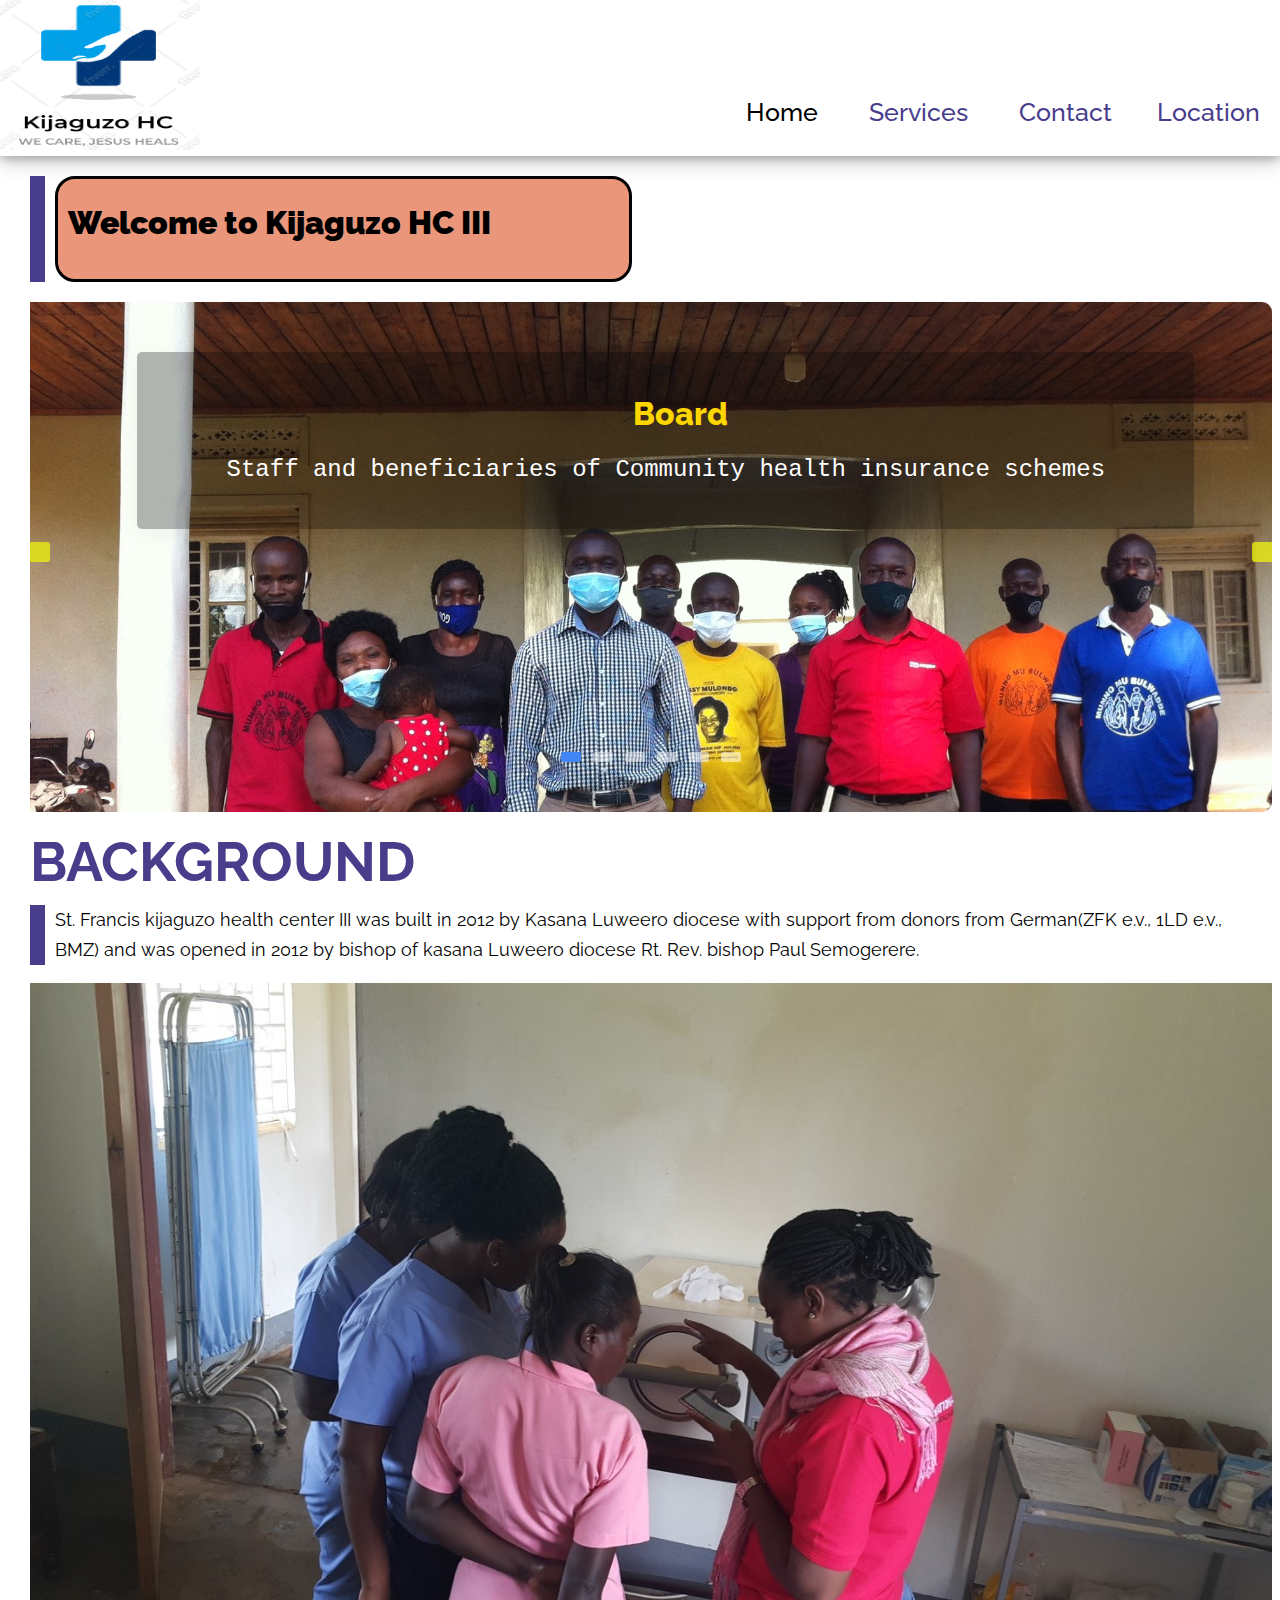
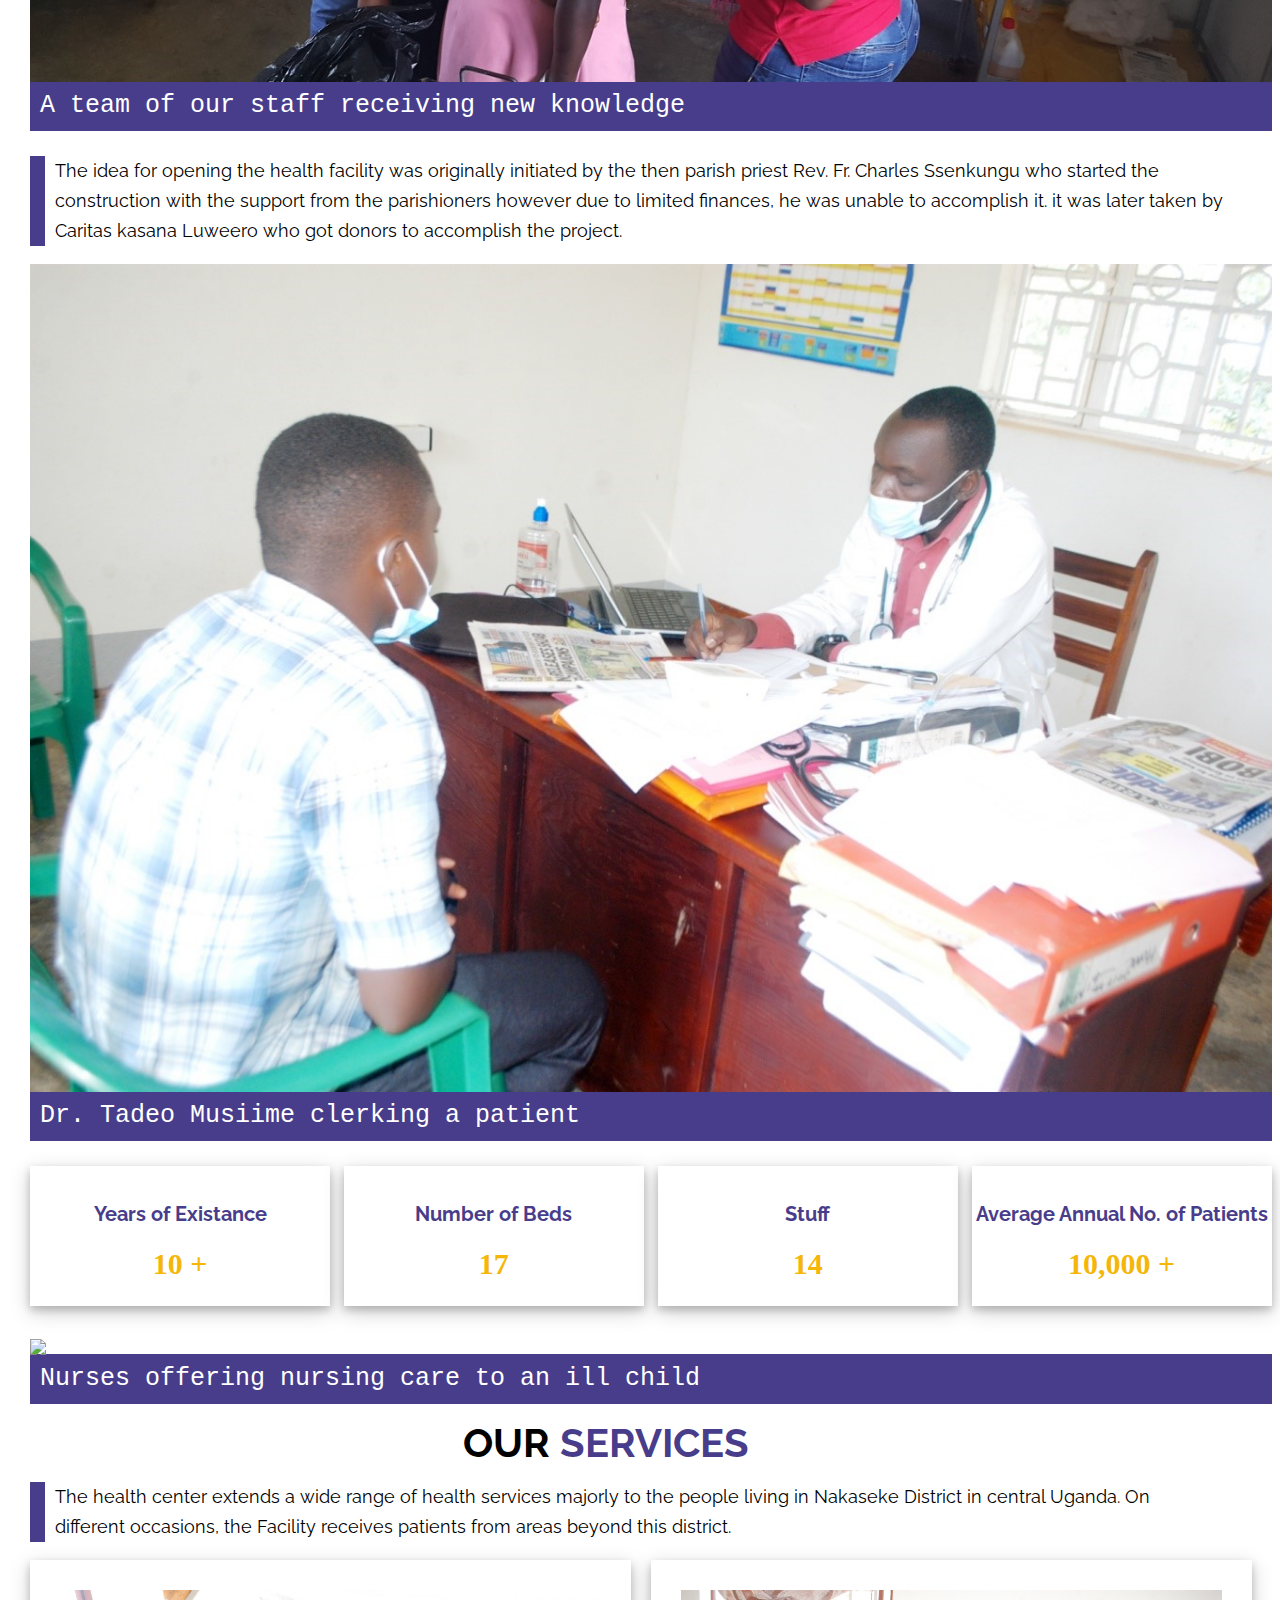
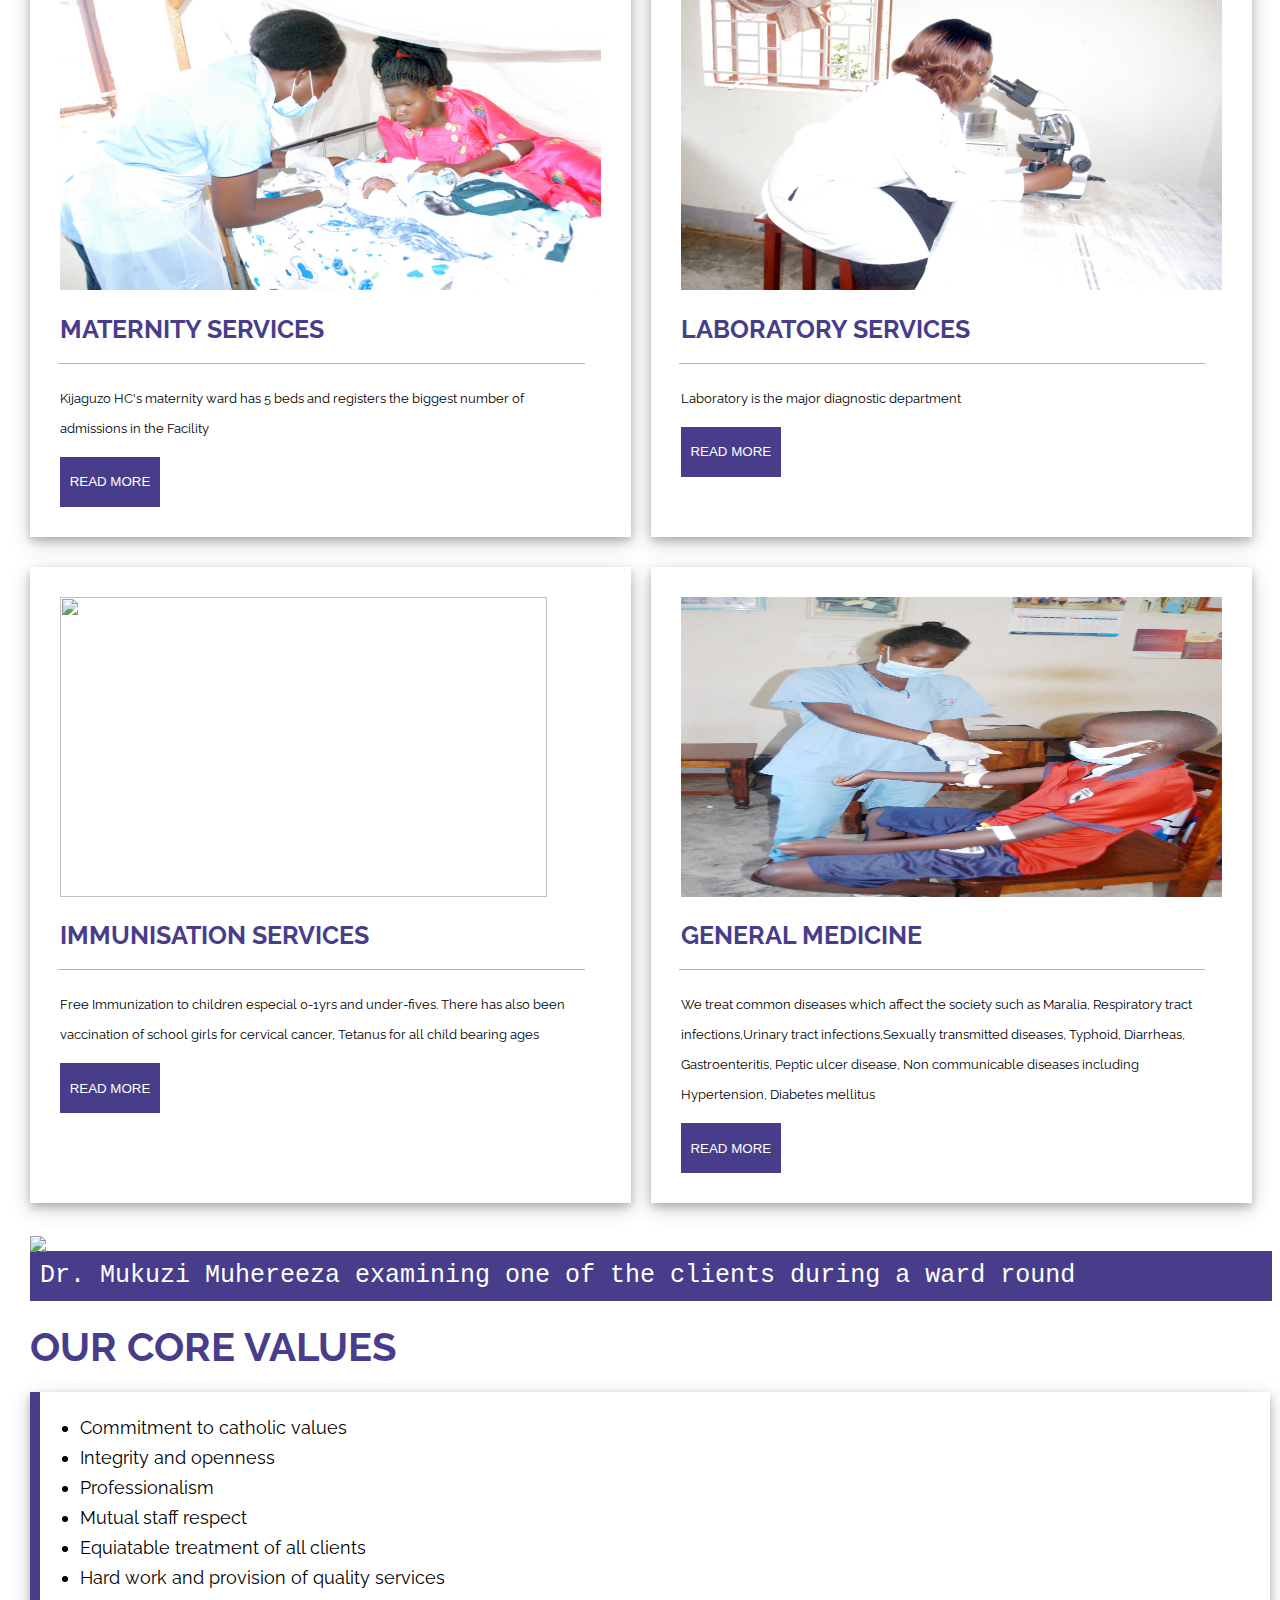
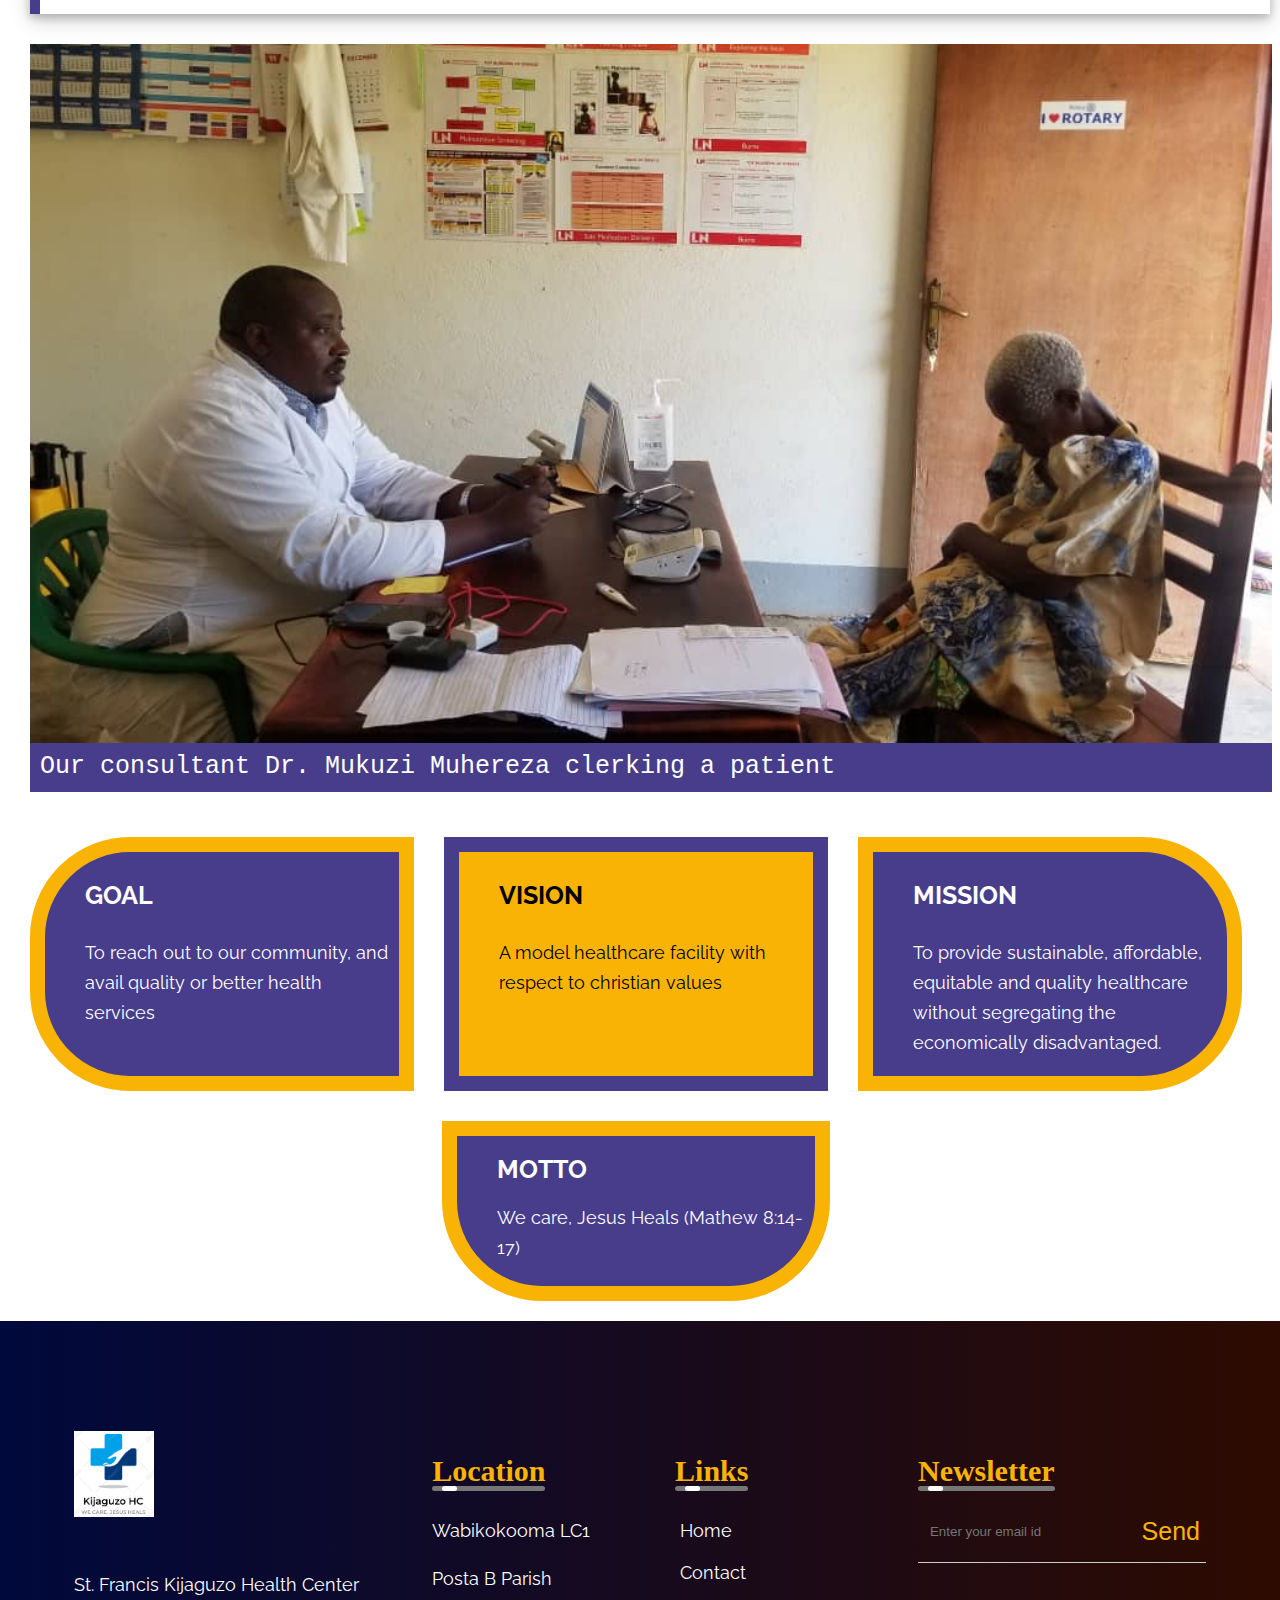
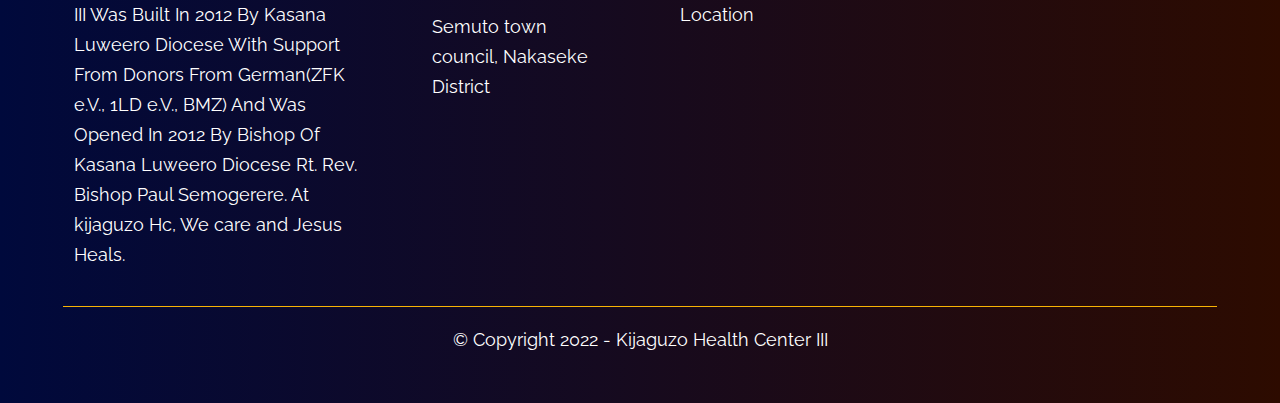
==== index.html @ aa249362 "Add files via upload" ====
<!DOCTYPE html>
<html lang="en-us">

<head>
    <meta charset="UTF-8">
    <meta http-equiv="X-UA-Compatible" content="IE=edge">
    <meta name="viewport" content="width=device-width, initial-scale=1.0">
    <title>Kijjaguzo HC III</title>
    <link rel="preconnect" href="https://fonts.googleapis.com">
<link rel="preconnect" href="https://fonts.gstatic.com" crossorigin>
<link href="https://fonts.googleapis.com/css2?family=Raleway:wght@300&display=swap" rel="stylesheet">
    <link rel="stylesheet" href="style.css">
    <link rel="stylesheet" href="css/all.css">
</head>
<body>
    <header>
        <nav>
            <input type="checkbox" id="check">
            <label for="check">
                <i class="fas fa-bars" id="btn"></i>
                <i class="fas fa-times" id="cancel"></i>
            </label>
            <div class="ki"><img src="logo 5.png"></div>
            <ul>
                <li><a class="active" href="index.html">Home</a></li>
                <li><a href="#"><button id="but">Services</button><i class="fa-sharp fa-solid fa-caret-down"></i></a>
                    <ul id="list">
                        <li>General medicine</li>
                        <li>Outpatient</li>
                        <li>Inpatient</li>
                        <li>Antenatal</li>
                        <li>Maternity services</li>
                        <li>Natural family planning</li>
                        <li>HIV testing and counselling</li>
                        <li>Community counselling</li>
                        <li>Laboratory services</li>
                        <li>Immunization</li>
                        <li>Community Health Insurance</li>
                        <li>Community outreaches</li>
                        <li>Ultrasound</li>
                        <li>Minor surgical procedures</li>
                        <li>Referrals</li>
                    </ul>
                </li>
                <li><a href="contact.html">Contact</a></li>
                <li><a href="location.html">Location</a></li>
            </ul>
        </nav>
    </header>
    <div class="sec1">
        <div class="welc">
            <h1><b>Welcome to Kijaguzo HC III</b></h1>
        </div>
    </div>
    <div class="slider">
        <div class="slide active">
          <img src="abakozi.JPG" alt="">
          <div class="info">
            <h2>Board</h2>
            <p>Staff and beneficiaries of Community health insurance schemes</p>
          </div>
        </div>
        <div class="slide">
          <img src="consulting.jpg" alt="">
          <div class="info">
            <h2>Consultation</h2>
            <p>This picture shows a nurse recording a patient's information</p>
          </div>
        </div>
        <div class="slide">
          <img src="ambulance.JPG" alt="">
          <div class="info">
            <h2>Ambulance</h2>
            <p>We have access to the Ambulance in case of emergency referals</p>
          </div>
        </div>
        <div class="slide">
          <img src="frontview.JPG" alt="">
          <div class="info">
            <h2>The Facility</h2>
            <p>This picture shows the Front view of Kijjaguzo HC</p>
          </div>
        </div>
        <div class="slide">
          <img src="endview.JPG" alt="">
          <div class="info">
            <h2>End View</h2>
            <p>This picture shows the end elevation of the Facility</p>
          </div>
        </div>
        <div class="slide">
            <img src="IMG_5471.JPG" alt="">
            <div class="info">
              <h2>Medical Team</h2>
              <p>This picture shows some of our medical Team</p>
            </div>
          </div>
        <div class="navigation">
          <i class="fas fa-chevron-left prev-btn"></i>
          <i class="fas fa-chevron-right next-btn"></i>
        </div>
        <div class="navigation-visibility">
          <div class="slide-icon active"></div>
          <div class="slide-icon"></div>
          <div class="slide-icon"></div>
          <div class="slide-icon"></div>
          <div class="slide-icon"></div>
          <div class="slide-icon"></div>
        </div>
      </div>
    
        <div class="bak"><h1>BACKGROUND</h1></div>

        <div class="sec2">
        <p>St. Francis kijaguzo health center III was built in 2012 by Kasana Luweero diocese with support from donors
            from German(ZFK e.v., 1LD e.v., BMZ) and was opened in 2012 by bishop of kasana Luweero diocese Rt. Rev.
            bishop Paul Semogerere.</p>
        </div>
        <div class="stuff"><img src="stuff.html.jpg"></div>
        <div class="stufftxt"><p>A team of our staff receiving new knowledge</p></div>
        <div class="sec2">
        <p>The idea for opening the health facility was originally initiated by the then parish priest Rev. Fr. Charles
            Ssenkungu who started the construction with the support from the parishioners however due to limited
            finances, he was unable to accomplish it. it was later taken by Caritas kasana Luweero who got donors to
            accomplish the project.</p>
        </div>

    <div class="med"><img src="General%20medicine.jpg"></div>
    <div class="medtxt"><p>Dr. Tadeo Musiime clerking a patient</p></div>
    <div class="about">
        <div class="yr"> <span>Years of Existance</span><br> 10 +</div>
        <div class="bed"><span>Number of Beds</span><br> 17</div>
        <div class="stuf"><span>Stuff</span><br> 14</div>
        <div class="patie"><span>Average Annual No. of Patients</span><br> 10,000 +</div>

    </div>
    <div class="nurse"><img src="nurse.jpeg"></div>
    <div class="nursetxt"><p>Nurses offering nursing care to an ill child</p></div>

    <!-- <div class="tit"><h2>The following are our common illnesses treated</h2></div>
    <div class="sec3">
    <div class="col1">
            <li><span>1</span> Malaria</li>
            <li><span>2</span><button id="but2">Acute respiratory infection <i class="fas fa-caret-down"></i></button> 
                <ul id="list2">
                    <li>Pneumonia</li>
                    <li>Cough and cold</li>
                    <li>Mild Corona 19 disease</li>
                </ul>
            </li>
            <li><span>3</span><button id="but3">Gastrointestinal infection <i class="fas fa-caret-down"></i></button> 
                <ul id="list3">
                    <li>Diarrhea and vomiting</li>
                    <li>Dysentery </li>
                    <li>Intestinal worms</li>
                </ul>
            </li>
        
            <li><span>4</span>Typhoid</li>
            <li><span>5</span>Skin infection</li>
            <li><span>6</span>Eye diseases</li>
    </div>
    <div class="col2">
            <li><span>7</span>Trauma</li>
            <li><span>8</span>Anemia (mild)</li>
            <li><span>9</span><button id="but4">Non communicable diseases <i class="fas fa-caret-down"></i></button>
                <ul id="list4">
                    <li>Hypertension</li>
                    <li>Diabetes Mellitus </li>
                </ul>
            </li>
            <li><span>10</span>Mild Complications of pregnancy</li>
            <li><span>11</span>Sexual transmitted infections</li>
            <li><span>12</span>Urinary tract infection.</li>
            
    </div>
    </div> -->
    <div class="ser">
    <h1>OUR <span>SERVICES</span></h1>
    <p>
        The health center extends a wide range of health services majorly to the people
        living in Nakaseke District in central Uganda. On different occasions, the Facility
         receives patients from areas beyond this district.
    </p>
    </div>
    <div class="service">
    <div class="m">
    <div class="mat"><img src="maternity.JPG"></div>
    <div class="mattxt"><h2>MATERNITY SERVICES</h2><hr><br><p>Kijaguzo HC's maternity ward has 
        5 beds and registers the biggest number of admissions in the Facility
    </p></div>
    <button>READ MORE</button>
    </div>

    <div class="m">
    <div class="lab"><img src="labo.JPG"></div>
    <div class="labtxt"><h2>LABORATORY SERVICES</h2><hr><br><p>Laboratory is the major diagnostic department</p></div>
    <button>READ MORE</button>
    </div>    
    </div>
    <div class="service2">
    <div class="m">
    <div class="im"><img src="immunise.jpg"></div>
    <div class="imtxt"><h2>IMMUNISATION SERVICES</h2><hr><br><p>Free Immunization to children especial 0-1yrs and under-fives. There has also been vaccination of school girls for cervical cancer, 
        Tetanus for all child bearing ages </p></div>
    <button>READ MORE</button>
    </div>

    <div class="m">
    <div class="gen"><img src="general.JPG"></div>
    <div class="gentxt"><h2>GENERAL MEDICINE</h2><hr><br><p>We treat common diseases which affect the society such as Maralia, Respiratory tract infections,Urinary tract infections,Sexually transmitted diseases, 
        Typhoid,
        Diarrheas,
        Gastroenteritis,
        Peptic ulcer disease, 
        Non communicable diseases including Hypertension, Diabetes mellitus
        </p></div>
    <button>READ MORE</button>
    </div>
    </div>
    <!-- <div class="mat"><img src=""></div>
    <div class="mattxt"><h2></h2><br><p></p></div>
    <button>READ MORE</button>
    </div> -->

    <div class="doctor"><img src="doctor.jpeg"></div>
    <div class="docttxt"><p>Dr. Mukuzi Muhereeza examining one of the clients during a ward round</p></div>
        <B>
                <div class="sec0"><h2>OUR CORE VALUES</h2></div>
            </B>
    <div class="sec4">
        <ul>
            <li>Commitment to catholic values</li>
            <li>Integrity and openness</li>
            <li>Professionalism</li>
            <li>Mutual staff respect</li>
            <li>Equiatable treatment of all clients</li>
            <li>Hard work and provision of quality services</li>
        </ul>
    </div>
    <div class="doctor"><img src="doctor2.jpeg"></div>
    <div class="docttxt"><p>Our consultant Dr. Mukuzi Muhereza clerking a patient</p></div>
        <div class="layout">
            <div class="goal"><B>
                    <h2>GOAL</h2>
                </B>
            <P>
                To reach out to our community, and avail quality or better health services
            </P></div>

            <div class="vision">
                    <h2>VISION</h2>
            <p>A model healthcare facility with respect to christian values</p>
            </div>
            <div class="mission">
                    <h2>MISSION</h2>
            <p>
                To provide sustainable, affordable, equitable and quality healthcare without segregating the
                economically disadvantaged.
            </p>
            </div>
        </div>
            <div class="motto">
                    <h2>MOTTO</h2>
                
            <p>
                We care, Jesus Heals (Mathew 8:14-17)
            </p>
        </div>
        
    <footer>
        <div class="row">
            <div class="col">
                <img src="logo 5.png" class="loggo">
                <p>
                    St. Francis Kijaguzo Health Center III Was Built In 2012 By Kasana Luweero Diocese With Support From
                    Donors From German(ZFK e.V., 1LD e.V., BMZ) And Was Opened In 2012 By Bishop Of Kasana Luweero
                    Diocese Rt. Rev. Bishop Paul Semogerere.
                    At kijaguzo Hc, We care and Jesus Heals.
                </p>
            </div>
            <div class="col">
                <h3>Location <div class="underline"><span></span></div>
                </h3>
                <p>Wabikokooma LC1</p>
                <p>Posta B Parish</p>
                <p>Semuto town council, Nakaseke District</p>
            </div>
            <div class="col">
                <h3>Links <div class="underline"><span></span></div>
                </h3>
                <ul>
                    <li><i class="fa-sharp fa-solid fa-house"></i><a href="index.html">Home</a></li>
                    <li><i class="fa-sharp fa-solid fa-phone"></i><a href="contact.html">Contact</a></li>
                    <li><i class="fa-sharp fa-solid fa-location-dot"></i><a href="location.html">Location</a></li>
                </ul>
            </div>
            <div class="col">
                <h3>Newsletter <div class="underline"><span></span></div>
                </h3>
                <form>
                    <i class="far fa-envelope"></i>
                    <input type="email" placeholder="Enter your email id" required>
                    <button type="submit" class="send">Send</button>
                </form>
                <div class="social-icons">
                    <i class="fab fa-facebook-f"></i>
                    <i class="fab fa-twitter"></i>
                    <i class="fab fa-whatsapp"></i>
                </div>
            </div>
        </div>
        <hr>
        <p class="copyright">© Copyright 2022 - Kijaguzo Health Center III</p>
    </footer>
    <script src="script.js"></script>
</body>

</html>
---- style.css ----
body {
    background-color:white;
    color: gray; 
    padding: 0;
    margin: 0;
    font-size: 20px;
    width: 100%;
    line-height: 25px;    
      
}
#but{
    color: darkslateblue;
    border: none;
    font-size: 25px;
    background: none;
    font-family: serif;
    font-weight: 500;
    cursor: pointer;
    font-family: 'Raleway', sans-serif;
}
#but2,#but3,#but4{
    color: black;
    border: none;
    font-size: 18px;
    background: none;
    cursor: pointer;
    text-transform: capitalize;
    font-family: 'Raleway', sans-serif;
    padding-left: 0;
}
#but:hover, #but:focus{
    color: gold;
}
#list{
    z-index: 2;
}

nav .dropdown{
    display: inline-block;
}

body h2{
    color: blue;
    font-size: 40px;
    padding-left: 30px;
}

header nav{
    background: white;
    width: 100%;
    font-weight:500px;
    box-shadow: 0 4px 8px 0 rgba(0,0,0,0.2),0 6px 20px 0 rgba(0,0,0,0.19);
}
.ki img{
    width: 200px;
    height: 150px;
}
nav ul{
    float: right;
    margin-top: -80px;
}

nav ul li{
    list-style: none;
    padding: 10px;
    font-size: 25px;
    position: relative;
    display: inline-block;   
}
nav ul li a{
    text-decoration: none;
    padding: 10px;
    color: darkslateblue;
    line-height: 60%;
    display: block;
    position: relative;
    font-weight: 500;
}
nav ul li a:hover{
    color: gold;
    padding: 10px;
    
}

nav ul ul{
    display: none;
    position: absolute;
     top: 140px;
     right: 0px;
     padding: 0;
    
}
nav ul li:hover > ul{
    display:block;
   
}
nav ul ul li{
    width: auto;
    background: darkslateblue;
    display:inline-block;
    border-style: none ;
    border-radius: 10px;
    margin: 2px;
    font-size: 15px;
    font-family: 'Courier New', Courier, monospace;
    padding: 3px;
    color: white;
}

nav .active{
    color: black;
}
.sec1, .sec2 {
    margin-left: 30px;
    padding-left: 10px;
    font-size: 16px; 
    border-left: solid darkslateblue; 
    border-left-width: 15px;
    line-height: 25px; ;  
    font-family: 'Raleway', sans-serif;
   
}
.sec2 p {
    width: 97%;
}
.sec0 h2{
    color: darkslateblue;
}
.bak H1{
    color: darkslateblue;
    font-size: 55px;
    margin-left: 30px;
    display: inline-flex;
    margin-bottom: -5px;
    
}
.tit{
    background:darkslateblue;
    font-size: 45px;
    margin-left: 30px;
    width: 97%;
}

.tit h2{
    padding: 20px;
    color:white;
    margin-bottom: 0px;
    font-family: 'Courier New', Courier, monospace;
}
.sec3{
    margin-left: 30px;
    padding-left: 0px;
    width: 94.7%;
    padding:15px 0 15px 0;
    font-size: 18px; 
    margin-bottom: 30px;
    background: white;
    font-family: 'Raleway', sans-serif;
    color: black;
    padding-left: 30px;
    display: flex;
    flex-direction: row;
    justify-content: space-around;
    box-shadow: 0 4px 8px 0 rgba(0,0,0,0.2),0 6px 20px 0 rgba(0,0,0,0.19);
}

.sec3  li{
    list-style: none;
    position: relative;
    display: flex;
    margin-top: 5px;
    margin-left: -10px;
}
.sec3 .col1 li {
    text-decoration: none;
    color: #000;
}
.sec3  li i{
    color: darkslateblue;
}
.sec3  li ul{
    padding: 5px;
    padding-left: 15px;
    position: absolute;
    background: darkslateblue;
    border-radius: 10px;
    width: 200px;
    left: 30%;
    margin-top: 13%;
    z-index: 5;
}
.sec3  li ul li{
    color: white;
}

.sec3 li span{
    background: darkslateblue;
    color: white;
    width: 15px;
    height: 15px;
    text-align: center;
    line-height: 20px;
    border-radius: 50%;
    padding: 3px;
    padding-bottom: 10px;
    margin-right: 5px;
    
}
#list2 li,#list3 li,#list4 li{
    color: white;
}
.sec4{
    margin-left: 30px;
    margin-bottom: 30px;
    padding-left: 0px;
    padding-top: 3px;
    padding-bottom: 3px;
    font-size: 20px; 
    margin-right: 10px;
    border-left: solid 10px darkslateblue; 
    box-shadow: 0 4px 8px 0 rgba(0,0,0,0.2),0 6px 20px 0 rgba(0,0,0,0.19);
}
.sec4 ul li {
    padding: 0; 
}

.layout{
    display: flex;
    flex-direction:row;
    justify-content: space-between;
    padding-top: 20px;
    width: 97%;
}
.layout h2{
    font-size: 25px;
}
.goal{
    background:darkslateblue;
    border: solid 15px rgb(248, 179, 4);
    border-top-left-radius:100px ;
    border-bottom-left-radius:100px;
    width: 30%;
    margin-left: 30px;
    
}
.goal b h2, .goal p{
    padding:10px;
    padding-left: 40px;
    color: white;
    padding-top: 10px;
    padding-bottom: 0;
}
.vision{
    background:rgb(248, 179, 4);
    width: 30%;
    margin-left: 30px;
    border: darkslateblue solid 15px;
}
.vision h2, .vision p{
    padding:10px;
    padding-left: 40px;
    color: black;
    padding-top: 10px;
    padding-bottom: 0px;
}
.mission{
    background:darkslateblue;
    border: solid 15px rgb(248, 179, 4);
    border-top-right-radius:100px ;
    border-bottom-right-radius:100px;
    margin-left: 30px;
    width: 30%;
}
.mission h2, .mission p{
    padding:10px;
    padding-left: 40px;
    color: white;
    padding-top: 10px;
    padding-bottom: 0;
}
.motto{
    background:darkslateblue;
    border: solid 15px rgb(248, 179, 4);
    border-bottom-left-radius:100px ;
    border-bottom-right-radius:100px;
    width: 28%;
    height: 150px;
    margin-left: 34.5%;
    margin-top: 30px;
    margin-bottom: 20px;
}
.motto h2, .motto p{
    padding:10px;
    padding-left: 40px;
    color: white;
    padding-top: 0;
    padding-bottom: 0;
}
.motto h2{
    font-size: 25px;
}

.slider{
    position: relative;
    width: 97%;
    padding-left: 30px;
    overflow: hidden;
    border-radius: 10px;
  }
  
  .slider .slide{
    position: absolute;
    width: 100%;
    height: 100%;
    clip-path: circle(0% at 0 50%);
  }
  
  .slider .slide.active{
    clip-path: circle(150% at 0 50%);
    transition: 1s;
  }
  
  .slider .slide img{
    position: absolute;
    width: 100%;
    height: 100%;
    object-fit: cover;
  }
  
  .slider .slide .info{
    position: absolute;
    color: #222;
    background: rgba(8, 8, 8, 0.3);
    width: 75%;
    margin-top: 50px;
    margin-left: 50px;
    padding: 20px;
    border-radius: 5px;
    box-shadow: 0 5px 25px rgb(1 1 1 / 5%);
  }
  
  .slider .slide .info h2{
    font-size: 2em;
    font-weight: 800;
    color: gold;
  }
  
  .slider .slide .info p{
    font-size: 1.5em;
    font-weight: 400;
    color: white;
    font-family: 'Courier New', Courier, monospace;
  }
  
  .navigation{
    height: 500px;
    display: flex;
    align-items: center;
    justify-content: space-between; 
    /* opacity: 0; */
    /* transition: opacity 0.5s ease; */
  }
  
  .slider:hover .navigation{
    opacity: 1;
  }
  
  .prev-btn, .next-btn{
    z-index: 999;
    font-size: 2em;
    color: #222;
    background: rgba(233, 236, 19, 0.8);
    padding: 10px;
    cursor: pointer;
  }
  
  .prev-btn{
    border-top-right-radius: 3px;
    border-bottom-right-radius: 3px;
  }
  
  .next-btn{
    border-top-left-radius: 3px;
    border-bottom-left-radius: 3px;
  }
  
  .navigation-visibility{
    /* z-index: 999; */
    display: flex;
    justify-content: center;
  }
  
  .navigation-visibility .slide-icon{
    /* z-index: 999; */
    background: rgba(255, 255, 255, 0.5);
    width: 20px;
    height: 10px;
    transform: translateY(-50px);
    margin: 0 6px;
    border-radius: 2px;
    box-shadow: 0 5px 25px rgb(1 1 1 / 20%);
  }
  
  .navigation-visibility .slide-icon.active{
    background: #4285F4;
  }
   
    .slider .slide .info{
      position: relative;
      width: 80%;
      margin-left: auto;
      margin-right: auto;
    }

input[type=text], select, textarea{
    width: 100%;
    padding: 12px;
    border: 1px solid #ccc;
    border-radius: 4px;
    box-sizing: border-box;
    margin-top: 20px;
    margin-bottom: 16px;
    resize: vertical;
}
input[type=submit] {
    background-color: #04AA6D;
    color: white;
    padding: 12px 20px;
    border: none;
    border-radius: 4px;
    cursor: pointer;
}
input[type=submit]:hover{
    background-color: #45a049;
}
section{
    padding-top: 50px;
    padding-left: 320px;
    align-content: center;
}

.contact{
    background-color: #f2f2f2;
    padding: 20px;
    width: 90%;
    max-width: 700px;
    box-shadow: 0px 0px 20px #00000010;
    border-radius: 8px;
    margin-bottom: 20px; 
    font-family: 'Raleway', sans-serif;
}
.co{
    background-color: lightcoral;
    padding: 20px;
    margin: 0;
    text-align: center; 
}
.info{
    padding: 50px;
    text-align: center;
    font-family: 'Raleway', sans-serif;
    color: #000;
    line-height: 30px;
    font-size: 16px;
}
.info h2{
    color: black;
}
.med img{
    padding-left: 30px;
    width: 97%; 
}
.stuff img{
    padding-left: 30px;
    width: 97%; 
}
.nurse img, .doctor img{
    padding-left: 30px;
    width: 97%; 
    margin-bottom: 0;
    
}
.nursetxt, .docttxt,.stufftxt, .medtxt {
    padding-left: 30px;
    width: 97%; 
    
}
.nursetxt p, .docttxt p,.stufftxt p, .medtxt p{
    color: white;
    background: darkslateblue;
    margin-top: -7px;
    padding: 10px;
    font-family: 'Courier New', Courier, monospace;
    font-size: 25px;
}
.ser{
   margin-left: 30px; 
   width: 90%;
}
.ser h1{
    text-align: center;
}
.ser p{
    border-left: darkslateblue solid 15px;
    padding-left: 10px;
}
.service{
    width: 97%;
    display: flex;
    flex-direction: row;
    justify-content: space-between;
    margin-left: 30px;
    margin-bottom: 30px;
}
.service button, .service2 button{
    width: 100px;
    height: 50px;
    background: darkslateblue;
    color: white;
    border: none;
    margin-left: 30px;
    margin-bottom: 30px;
}
.m{
    background: white;
    width: 100%;
    height: auto;
    margin-right: 20px;
    box-shadow: 0 4px 8px 0 rgba(0,0,0,0.2),0 6px 20px 0 rgba(0,0,0,0.19);
}
 .service p{
    padding-left: 30px;
    width: 90%;
}

h1 span{
    color: darkslateblue;
}
.mat img, .lab img,.im img, .gen img{
    width: 90%; 
    height: 300px;
    padding-left: 30px;
    padding-top: 30px;
}
.mattxt, .labtxt,.imtxt, .gentxt{
    width: 97%; 
}
.mattxt  p, .labtxt  p,.imtxt  p, .gentxt p{
    font-size: 13px;
    margin-top: -15px;
}
.mattxt  h2, .labtxt  h2,.imtxt  h2, .gentxt h2{
    font-size: 25px;
    font-weight: bold;
    color: darkslateblue;
}
.service2{
    width: 97%;
    margin-left: 30px;
    display: flex;
    flex-direction: row;
    justify-content: space-between;
    margin-bottom: 30px;
}
.service2 p{
    padding-left: 30px;
    width: 90%;
}

.about{
    width: 97%;
    display: flex;
    flex-direction: row;
    justify-content: space-between;
    margin-left: 30px;
    margin-bottom: 30px;
}
.yr, .bed, .stuf,.patie{
    width: 300px;
    height: 100px;
    background: white;
    box-shadow: 0 4px 8px 0 rgba(0,0,0,0.2),0 6px 20px 0 rgba(0,0,0,0.19);
    text-align: center;
    padding-top: 20px;
    line-height: 50px;
    color: rgb(245, 182, 8);
    font-size: 30px;
    font-weight: bold;
    padding-bottom: 20px;
}
.yr span, .bed span, .stuf span,.patie span{
    color: darkslateblue;
    font-family: 'Raleway', sans-serif;
    font-size: 20px;
    font-weight:bold;
}

.location{
    background-color: darkslategray;
    text-align: center;
    font-size: 25px;
    height: 200px;
    color: white;
    padding-top: 40px;
    line-height: 40px;
    font-family: 'Raleway', sans-serif;
}


.welc{
    border-radius: 20px;
    background-color: darksalmon;
    width: 45%;
    height: 80px;
    padding:10px;
    color: black;
    margin-bottom: 20px;
    margin-top: 20px;
    border-style: solid;
    transition: width 2s, height 4s, transform 2s;
}
.welc:hover {
    width:50%;
    height: 100px;
    background-color: dodgerblue;
}

footer{
    background:linear-gradient(to right, #00093C, #2d0b00);
    font-size: 30px;
    bottom: 0;
    padding: 100px 0 30px;
    margin: 0;
    width: 100%;
    color: #fff;
    font-size: 16px;
    line-height: 20px;
}
.row{
    width: 90%;
    margin: auto;
    display: flex;
    flex-wrap: wrap;
    align-items: flex-start;
    justify-content: space-between;
}
.col{
    flex-basis: 25%;
    padding: 10px;
}
.col:nth-child(2), .col:nth-child(3){
    flex-basis: 15%;
}
.loggo{
    width: 80px;
    margin-bottom: 30px;
}
.col h3{
    width:fit-content;
    color: rgb(248, 179, 4);
    font-size: 30px;
}
.col ul li{
    list-style: none;
    margin-bottom: 12px;
    margin-left: -40px;

}
.col ul li a{
    text-decoration: none;
    color: #fff;
    margin-left:  5px; ;
    
}
.col ul li:hover a{
    color: rgb(70, 74, 136);
}
.col ul li i{
    color: rgb(248, 179, 4);
    
}

footer form{
    padding-bottom: 15px;
    display: flex;
    align-items: center;
    justify-content: space-between;
    border-bottom: 1px solid #ccc;
    margin-bottom: 50px;
}
footer form .far{
    font-size: 18px;
    margin-right: 10px;
}
footer form input{
    width: 100%;
    background: transparent;
    color: #ccc;
    border: 0;
    outline: none;
}
footer form .far{
    color: goldenrod;
} 
form button{
    background: transparent;
    border: 0;
    outline: none;
    cursor: #ccc;
    font-size: 25px;
    color: rgb(248, 179, 4);
}
.social-icons .fab{
    width: 40px;
    height: 40px;
    border-radius: 50%;
    text-align: center;
    line-height: 40px;
    font-size: 20px;
    color: #000;
    background: rgb(248, 179, 4);
    margin-right: 15px;
    cursor: pointer;
}
hr{
    width: 90%;
    border: solid rgb(248, 179, 4) 1px;
    border-bottom: 1px rgb(248, 179, 4);
}
.bak hr{
    width: 80%;
    border: none;
}
.copyright{
    color: #fff;
    text-align: center;
    font-size: 18px;
}
.underline{
    width: 100%;
    height: 5px;
    background: #767676;
    border-radius: 3px;
    position: relative;
    top: 5px;
    left: 0;
    overflow: hidden;
}
.underline span{
    width: 15px;
    height: 100%;
    background: #fff;
    border-radius: 3px;
    top: 0;
    left: 10px;
    animation: moving 2s linear infinite;
    position: absolute;
}
p,ol,ul,ol li{
    font-size: 18px;
    color: #000;
    font-family: 'Raleway', sans-serif;
    line-height: 30px;
}
h1,h2 {
    font-family: 'Raleway', sans-serif;
    color: #000;
  }
footer p{
    color: white;
    line-height: 30px;
}
@keyframes moving{
    0%{
        left: -20px;
    }
    100%{
        left: 100%;
    }
}

label #btn,
label #cancel{
    font-size: 40px;
    color: black;;
    float: right;
    line-height: 100px;
    margin-right: 20px;
    margin-top: 0;
    cursor: pointer;
    display: none;
  }
  #check{
    display: none;
  }
  
@media (max-width: 800px){
    label #btn{
      display: block;
      
    }
    nav ul{
      position: fixed;
      width: 100%;
      height: 100vh;
      background:linear-gradient(to right, #00093C, #2d0b00);
      top: 180px;
      left: 100%;
      transition: all .8s;
      text-align: centre;
      min-width: 310px;
      overflow-y: auto;
      z-index: 1000;
    }
    body img{
        max-width: 93%;
        margin: 0;
        padding: 0;
    }
    nav ul li{
      display:block;
      margin: 25px 0;
      line-height: 30px;
    }
    nav ul li a{
      font-size: 35px;
        color: white;
        position: relative;
        text-transform: uppercase;
        top: 20px;
        font-family: 'Courier New', Courier, monospace;         
    }
    nav ul li a:hover{
        color: yellow;
    }
    nav .active{
        color: yellow;
    } 
    nav ul ul{
        display: none;
        position: relative;
         top: 130px;
         left: 0px;
         height: 100vh;
         width: 90%;
         background: none;
         left: -40px;
               
    }
    nav ul li:hover > ul{
        display:block;
        margin-left: -60px;
    }
     nav ul ul li{
        width: auto;
        background:white; 
        display:inline-flexbox;
        color: black;
        font-size: 13px;
        font-weight: 300;
        border: none;
        border-radius: 10px;
        padding: 1px;
        padding-left: 5px;
        padding-right: 5px;
        margin-top: 8px;
    }
    #but{
        font-size: 35px;
        margin-left: -8px;
        text-transform: uppercase;
        color: white;
        font-family:'Courier New', Courier, monospace; ;
    }
    #but:hover, #but:focus{
        color: yellow;
    }
    
      
    #check:checked ~  ul{
      left: 0;
    }
    #check:checked ~ label #btn{
        display: none;
    }
    #check:checked ~ label #cancel{
        display: block;
    }
    .welc{
        background:linear-gradient(to right, #00093C, #2d0b00);
        width: 85%;
        text-align: center;
        color:white;
        border:darkslateblue 3px solid;
     }
    .welc h1{
        font-size: 25px;
    }
    .welc:hover {
        height: 100px;
        width: 85%;
    }
    p,ol,ul,ol li{
          font-size: 16px;
          line-height: 25px;
          padding-top: 10px;
          color: #000;
          padding-bottom: 10px;
          font-family: 'Raleway', sans-serif;
      }
      h1,h2{
        font-family: 'Raleway', sans-serif;
      }
    .sec1, .sec2, .sec3, .sec4,.ser p{
        margin-left: 15px;
        border-left-width: 10px;
      }
      .sec2 p{
        width: 97%;
      }
    
    .sec3, .sec4{
        padding-top: 0px;
        padding-bottom: 0px;
      }
    .sec3 ol li{
        padding-left: 0px;
      }
      .sec4 ul li{
        padding-left: 0;
        margin-top: 0;
      }
      .sec0 h2{
        font-size: 30px;
        margin-top: 0;
        margin-bottom: 0; 
         }
      .layout{
         width: 90%;
         margin-left: 10px;
         display: flex;
         flex-direction: column;
         margin-top: -20px;
      }
      .tit{
        margin-left: 15px;
        width: 91%;
        
      }      
      .tit h2{
        font-size: 20px;
        
      }
      .sec3{
        width: 85%;
        margin-top: 0px;
        margin-bottom: 20px;
        padding-left: 20px;
        padding-top: 10px;
        padding-bottom: 10px;
        font-size: 16px;
        display: block;

      }
      .sec4{
        margin-bottom: 20px;
        font-weight: 550;
        width: 87%;
      }
                
    section .contact{
        margin-left: -160px;
    }  
    .ki img{
        width: 90px;
        height: auto;
    
    }
    footer{
        bottom: unset;
        padding-top: 40px;
        /* background: #233b61; */
        
    }
    .col{
        flex-basis: 100%;
       
    }
    .col h3{
        margin-top: 0;
    }

    .col p{
        padding-top:0;
        padding-bottom: 0;
    }
    .col:nth-child(2), .col:nth-child(3){
        flex-basis: 100%;
    }
    .bak h1{
        font-size: 35px;
    }
    
    .copyright{
        font-size: 13px;
        padding-bottom: 0;
    }
    section{
        padding-top: 50px;
        padding-left:165px; 
        align-content: center;
        max-width: 100%;
    }
    .contact form{
        background-color: #f2f2f2;
        width: 180%;
        box-shadow: 0px 0px 20px #00000010;
        border-radius: 8px;
        margin-bottom: 20px;
        font-size: 13px; 
    }
    .info h2{
        font-size: 20px;
    }
    .info{
        font-size: 13px;
    }
    .slider{
        padding-left: 15px; 
    }
    .med img, .nurse img, .doctor img,.stufftxt,.medtxt,.docttxt,.nursetxt{
        padding-left: 15px;
        width: 91%;
    }
    .med img, .nurse img, .doctor img{
        height: auto;
        
    }
    .stufftxt p,.medtxt p,.docttxt p,.nursetxt p{
        font-size: 18px;
    }
    .slider .slide img{
        height: 90%;
        width: 91%;
      }
      .navigation{
        height: 230px;
        font-size: small;
      }
      .slider .slide .info{
        width: 70%;
        height: 60%;
        margin-top: 20px;
        margin-left: 26px;
        padding: 2px;
        padding-left: 20px;
      }
      .slider .slide .info h2{
        padding-left: 0;
      }
      .slider .slide .info p{
        font-size: 16px;
        margin-top: -15px;
        font-family: 'Courier New', Courier, monospace;
      }
      .next-btn{
        margin-right: 17px;
        font-size: 20px;
      }
      .prev-btn{
        font-size: 20px;
      }
    .location{
        font-size: 20px;
        line-height: 35px;
        padding-top: 60px;
        padding-bottom: -10px;
    }
    .sec3 ol li {
        padding-top: 1px;
        padding-bottom: 1px;
    }
    .goal{
        width: 95%;
        margin-left:5px;
        margin-top: 10px;
        border: solid 10px rgb(248, 179, 4);
    }
    .vision{
        width: 95%;
        margin-left:5px;
        margin-top: 20px;
        padding-top: 0;
        border: solid 10px darkslateblue;
    }
    .vision h2, .vision p{
        margin-left: -15px;
    }
    .mission{
        width: 95%;
        margin-left:5px;
        margin-top: 20px;
        border: solid 10px rgb(248, 179, 4);
    }
    .mission p,.mission h2{
        margin-left: -15px;
        width: 77%;
    }
    .motto{
        width: 85%;
        margin-left:15px;
        margin-top: 20px;
        border: solid 10px rgb(248, 179, 4)
    }
    .motto h2{
        font-size: 25px;
    }
    .motto p{
        padding-left: 40px;
    }
    .motto h2, .motto p{
        margin-left: -15px;
       
    }
    .mission h2{
        color: white;
    }
    .stuff img{
        padding-left: 15px;
        width: 91%;
    }
    .bak h1{
        border-color: linear-gradient(to right, #00093C, #2d0b00);
        padding: 5px;
        border: 3px solid;
        border-radius: 7px;
    }
    .bak{
        padding-left:16px ;
    }
    .navigation-visibility .slide-icon{
        width: 10px;
        height: 5px;
      }
      footer p{
        color: white;
        line-height: 25px;
      }
      .welc h1{
        color: white;
      }
      nav ul ul li{
        font-family: Cambria, Cochin, Georgia, Times, 'Times New Roman', serif;
      }
      #but2,#but3,#but4{
        color: black;
        border: none;
        font-size: 16px;
        background: none;
        text-transform: capitalize;
        font-family: 'Raleway', sans-serif;
    }
    .about{
        display: block;
        margin-left: 15px;
       
    }
    .yr, .bed, .stuf,.patie{
        margin-top: 20px;
        width: 94%;
    }
    .yr span, .bed span, .stuf span,.patie span{
        font-size: 16px;
    }
    .service, .service2{
        display: block;
        margin-left: 15px;
    }
    .m{
        margin-bottom: 30px;
        width: 95%;
    }.m img, .m h2,.m p{
        padding-left: 15px;
        padding-top: 15px;
    }
    .m p{
        font-size: 16px;
        margin-top: -25px;
        width: 95%;
    }
    .m button{
        margin-left: 15px;
    }
    .ser {
        margin-left: 0px;
    }
    .ser h1{
        font-size: 30px;
       
    }
}
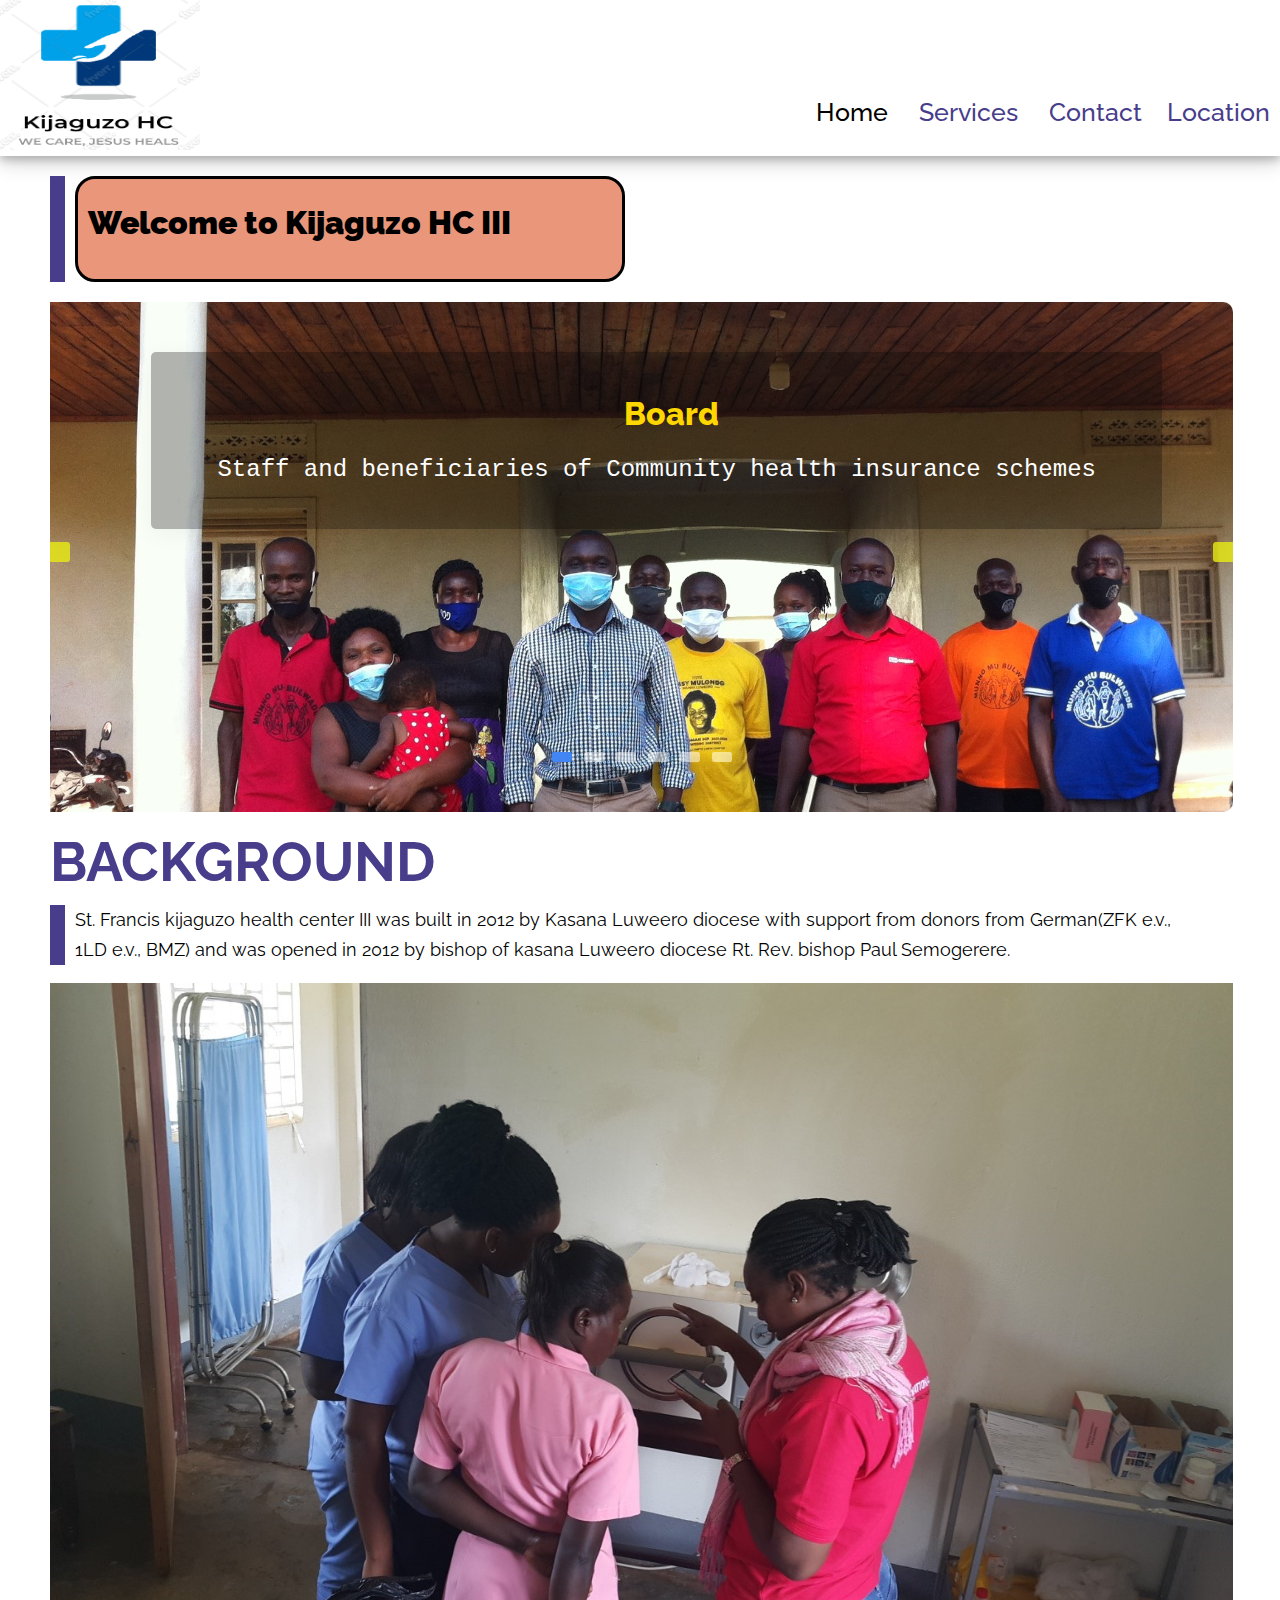
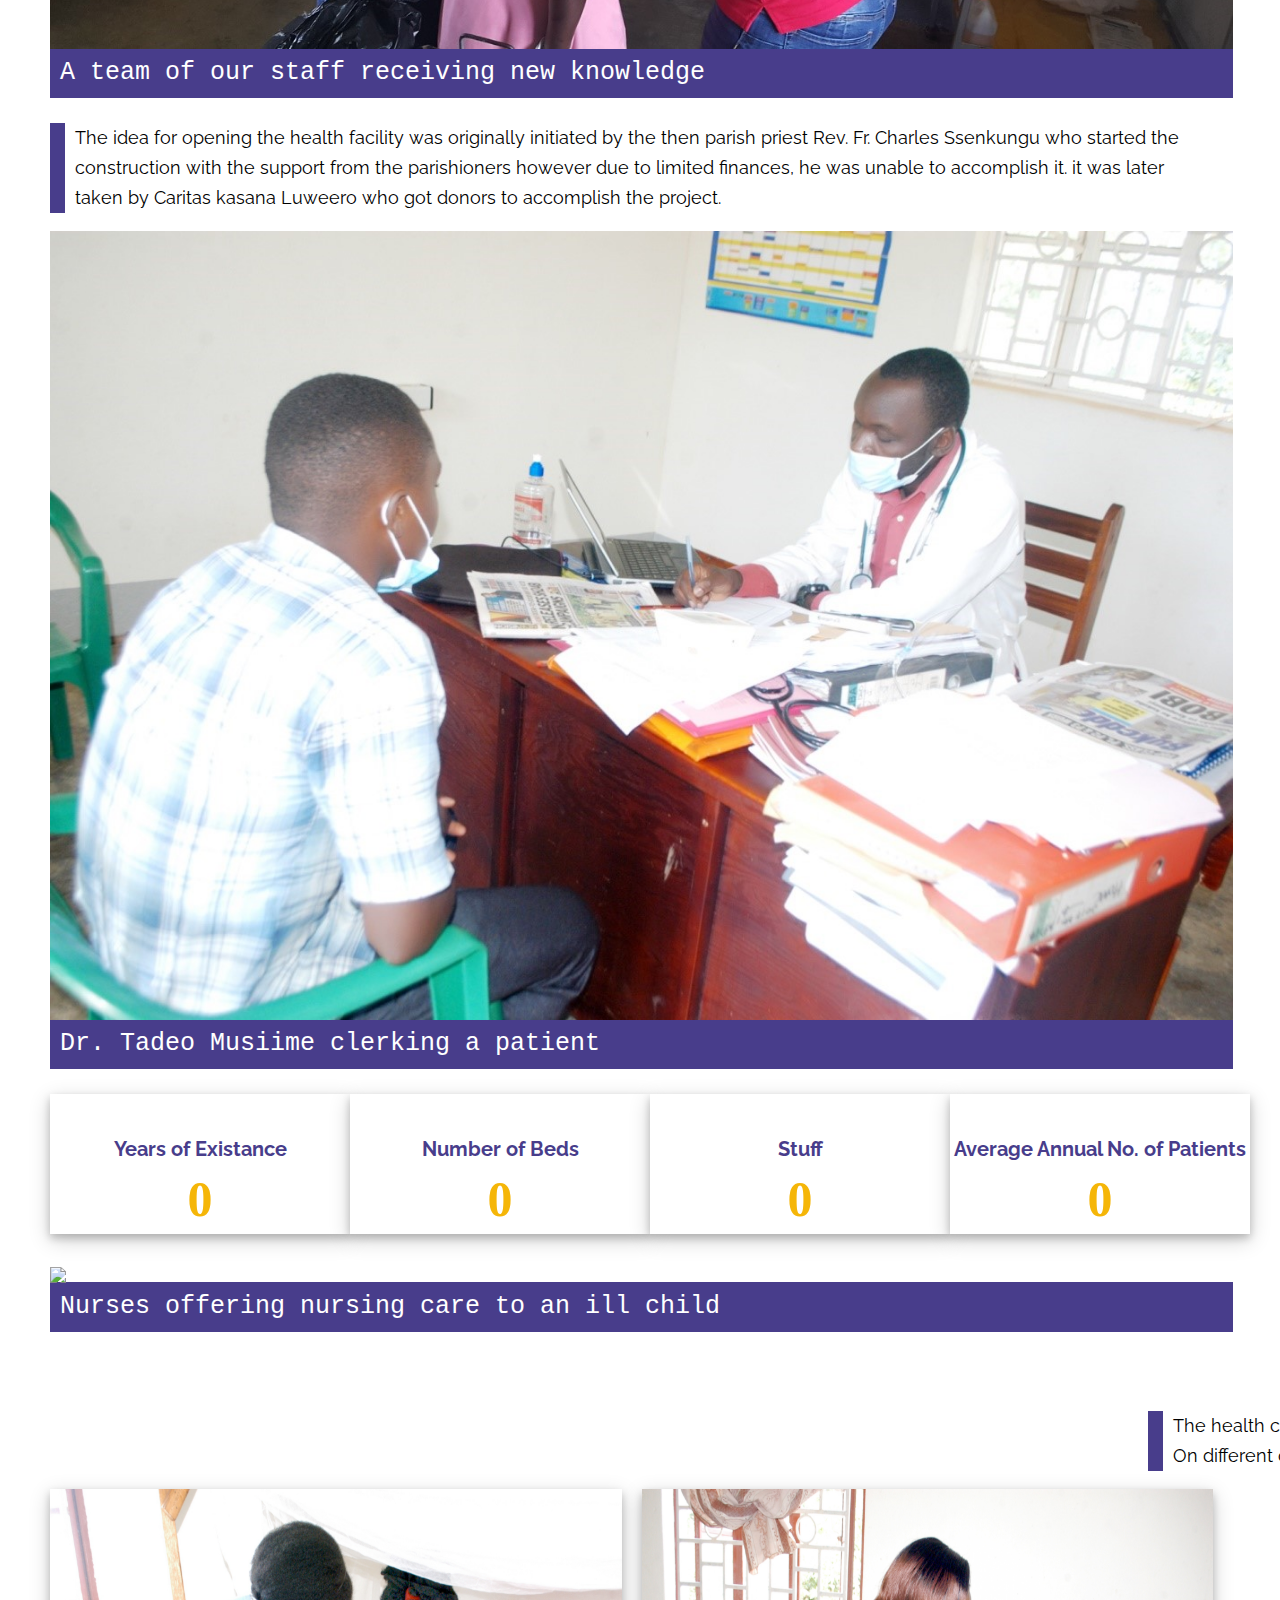
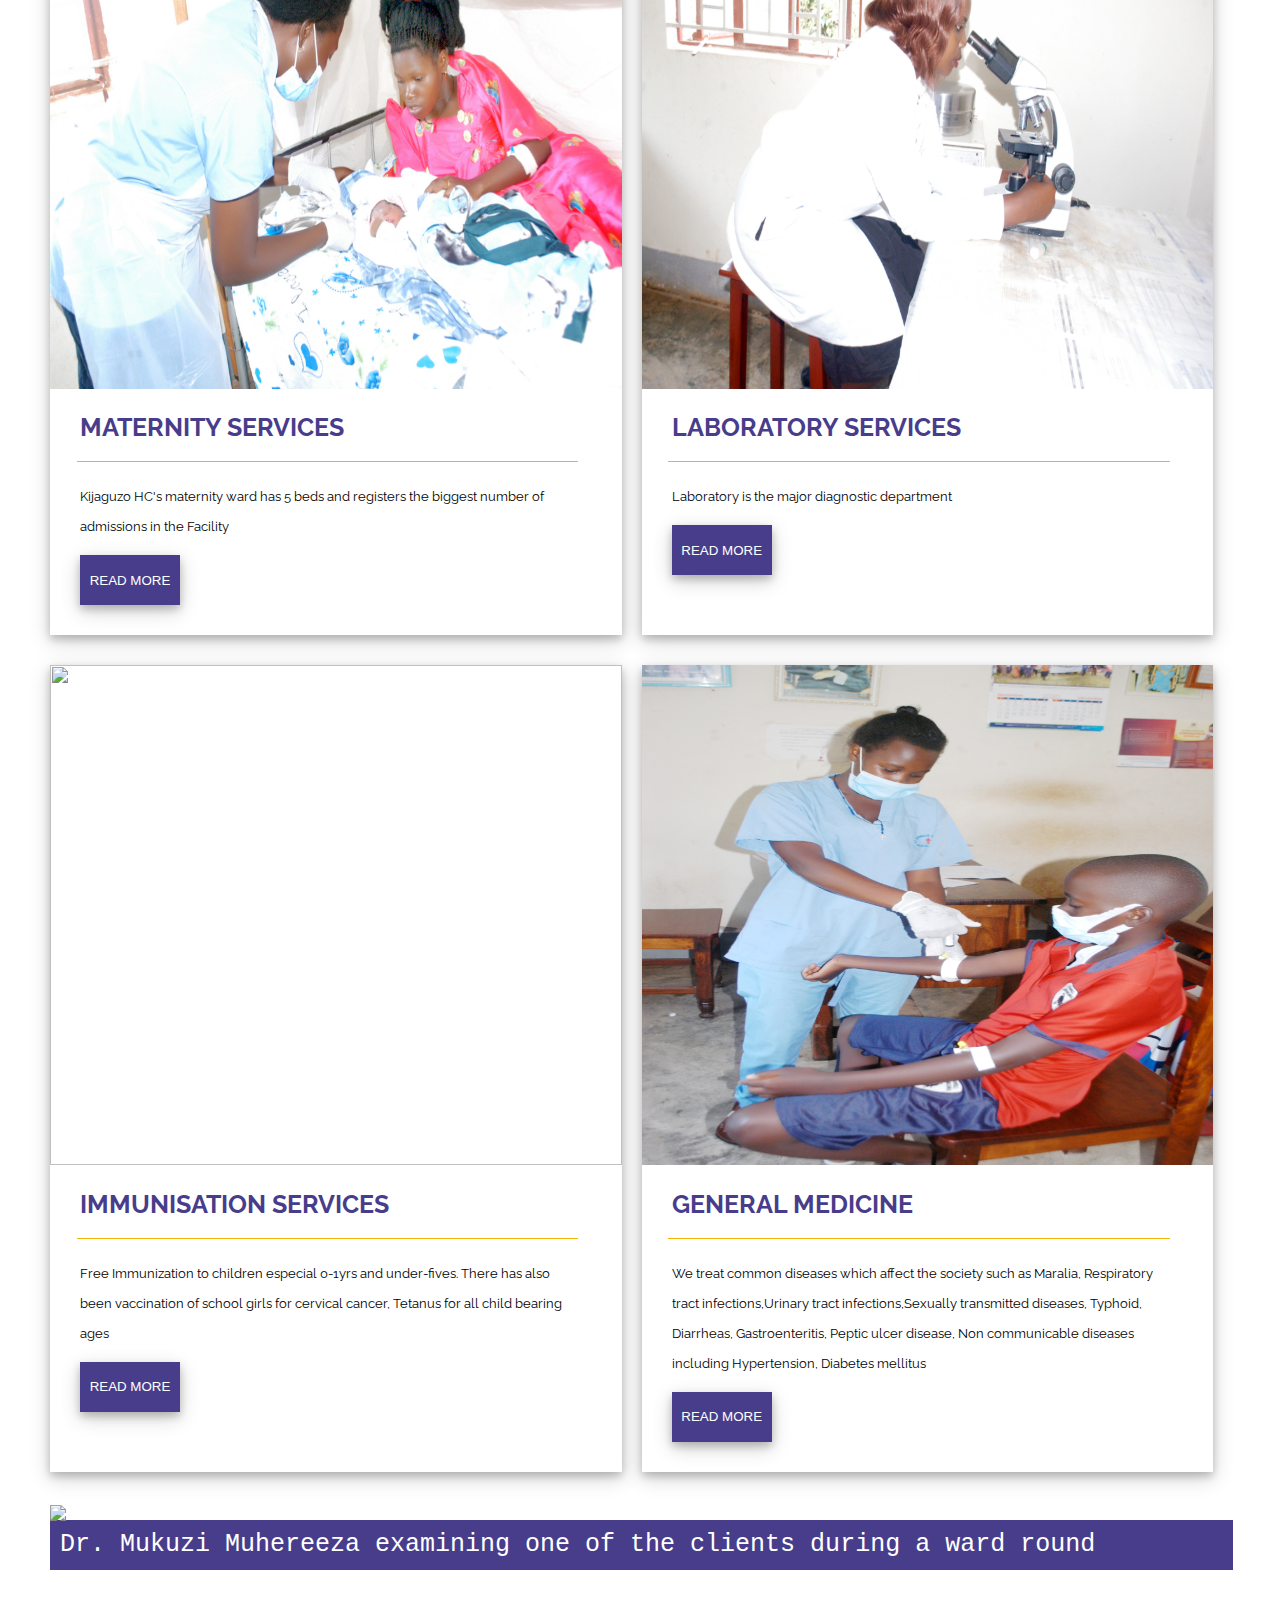
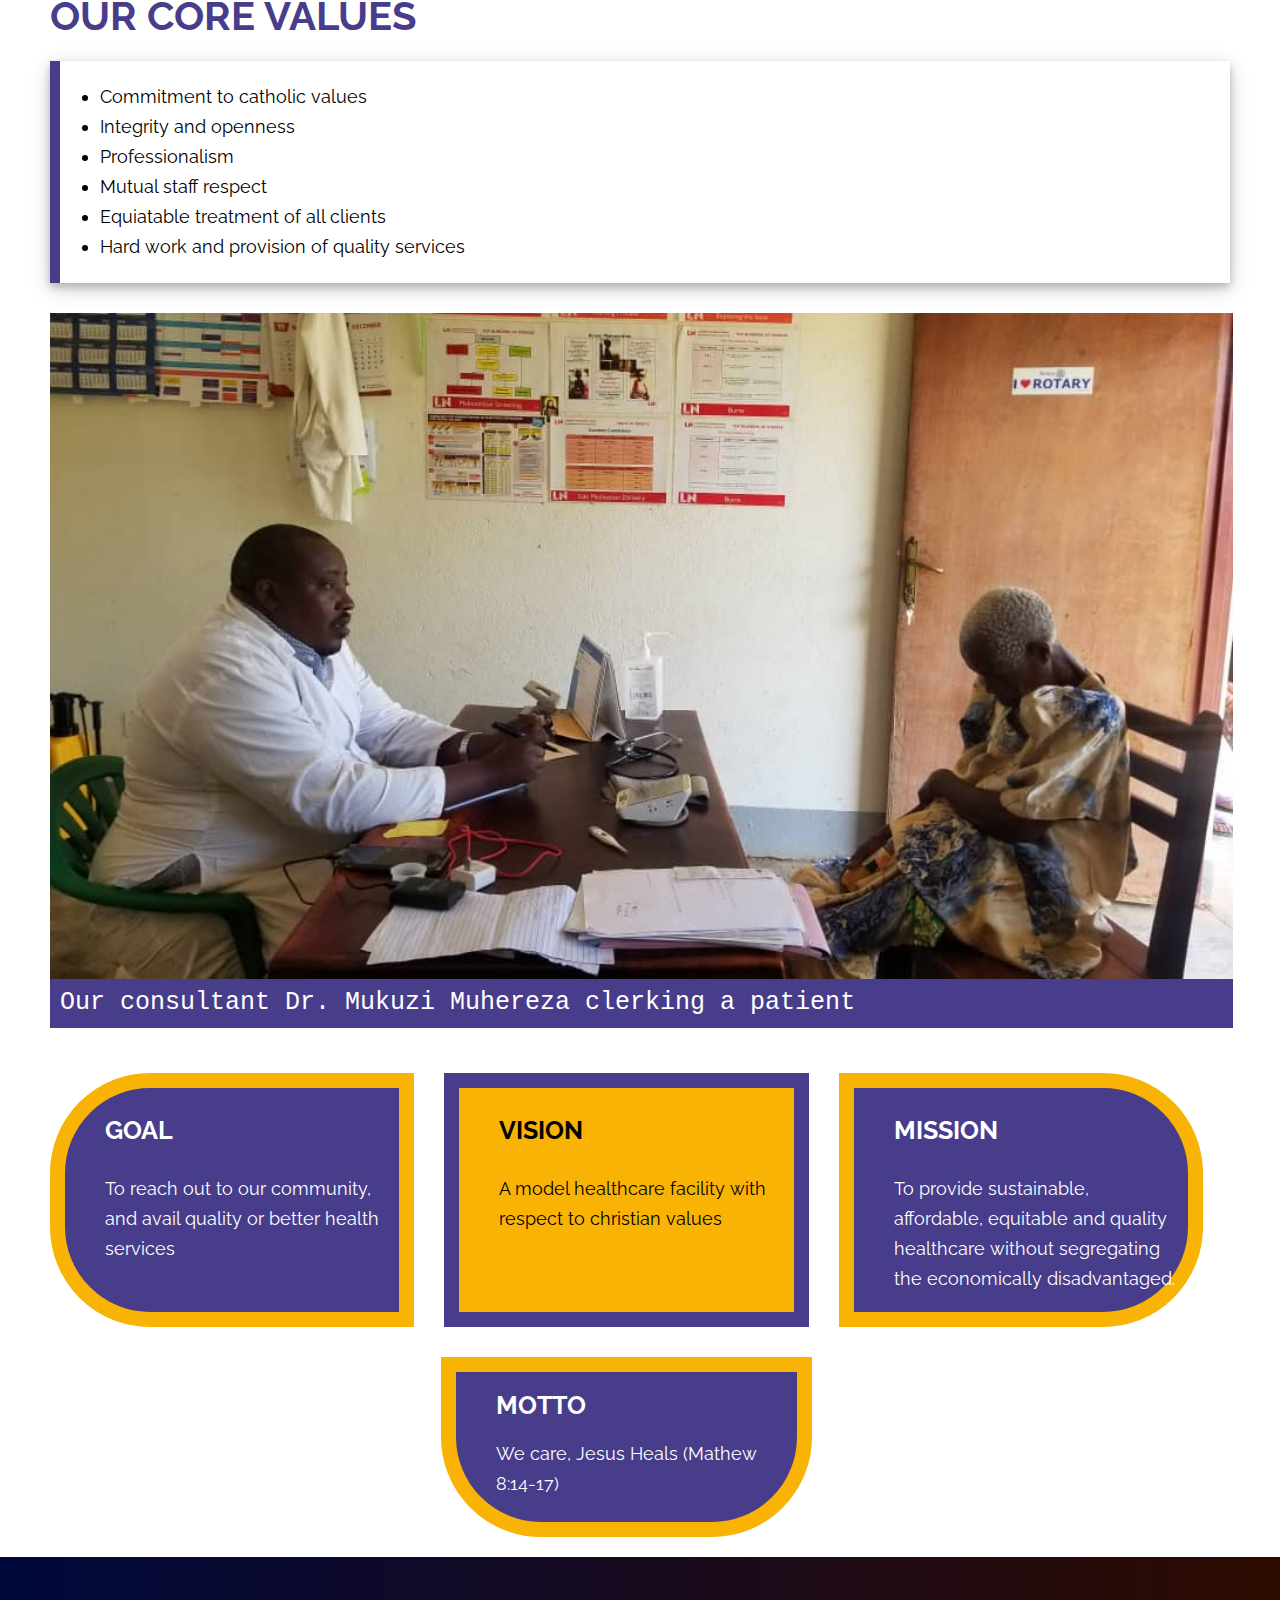
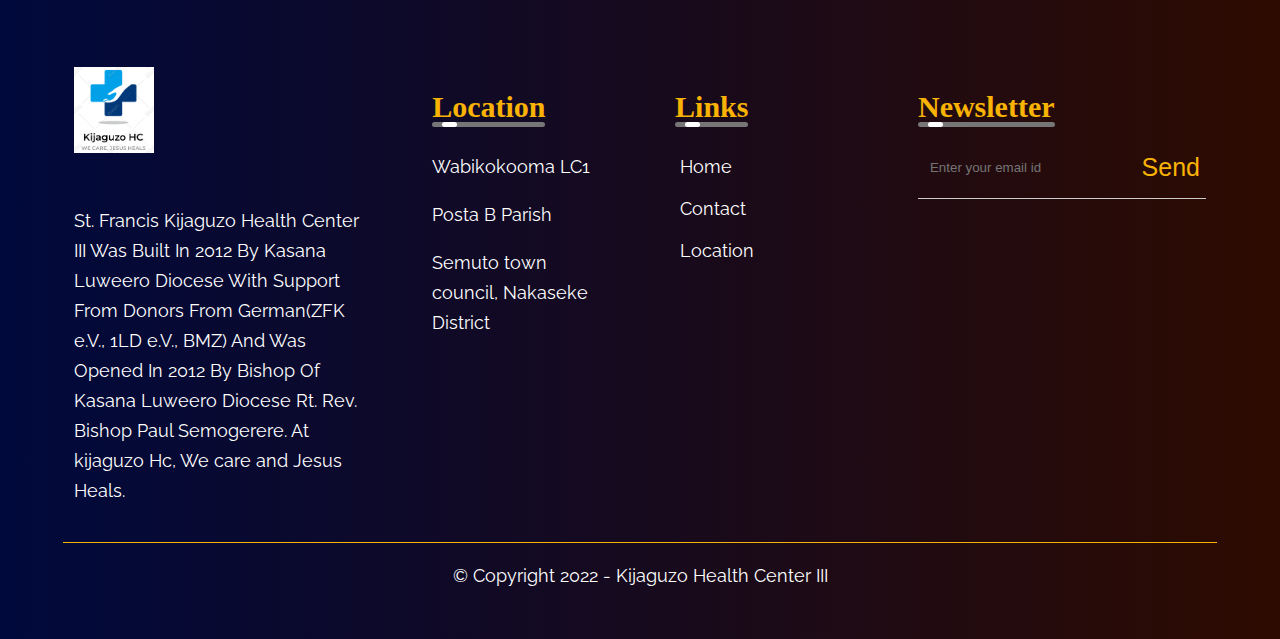
==== commit 1a0b61a3: "Add files via upload" ====
--- a/index.html
+++ b/index.html
@@ -47,6 +47,7 @@
             </ul>
         </nav>
     </header>
+    <div class="container">
     <div class="sec1">
         <div class="welc">
             <h1><b>Welcome to Kijaguzo HC III</b></h1>
@@ -128,56 +129,17 @@
     <div class="med"><img src="General%20medicine.jpg"></div>
     <div class="medtxt"><p>Dr. Tadeo Musiime clerking a patient</p></div>
     <div class="about">
-        <div class="yr"> <span>Years of Existance</span><br> 10 +</div>
-        <div class="bed"><span>Number of Beds</span><br> 17</div>
-        <div class="stuf"><span>Stuff</span><br> 14</div>
-        <div class="patie"><span>Average Annual No. of Patients</span><br> 10,000 +</div>
+        <div id="card"><div class="yr"> <span>Years of Existance</span><br><div id="count">0</div></div></div>
+        <div id="card1"><div class="bed"><span>Number of Beds</span><br><div id="count1">0</div></div></div>
+        <div id="card2"><div class="stuf"><span>Stuff</span><br><div id="count2">0</div></div></div>
+        <div id="card3"><div class="patie"><span>Average Annual No. of Patients</span><br><div id="count3">0</div></div></div>
 
     </div>
     <div class="nurse"><img src="nurse.jpeg"></div>
     <div class="nursetxt"><p>Nurses offering nursing care to an ill child</p></div>
-
-    <!-- <div class="tit"><h2>The following are our common illnesses treated</h2></div>
-    <div class="sec3">
-    <div class="col1">
-            <li><span>1</span> Malaria</li>
-            <li><span>2</span><button id="but2">Acute respiratory infection <i class="fas fa-caret-down"></i></button> 
-                <ul id="list2">
-                    <li>Pneumonia</li>
-                    <li>Cough and cold</li>
-                    <li>Mild Corona 19 disease</li>
-                </ul>
-            </li>
-            <li><span>3</span><button id="but3">Gastrointestinal infection <i class="fas fa-caret-down"></i></button> 
-                <ul id="list3">
-                    <li>Diarrhea and vomiting</li>
-                    <li>Dysentery </li>
-                    <li>Intestinal worms</li>
-                </ul>
-            </li>
-        
-            <li><span>4</span>Typhoid</li>
-            <li><span>5</span>Skin infection</li>
-            <li><span>6</span>Eye diseases</li>
-    </div>
-    <div class="col2">
-            <li><span>7</span>Trauma</li>
-            <li><span>8</span>Anemia (mild)</li>
-            <li><span>9</span><button id="but4">Non communicable diseases <i class="fas fa-caret-down"></i></button>
-                <ul id="list4">
-                    <li>Hypertension</li>
-                    <li>Diabetes Mellitus </li>
-                </ul>
-            </li>
-            <li><span>10</span>Mild Complications of pregnancy</li>
-            <li><span>11</span>Sexual transmitted infections</li>
-            <li><span>12</span>Urinary tract infection.</li>
-            
-    </div>
-    </div> -->
     <div class="ser">
-    <h1>OUR <span>SERVICES</span></h1>
-    <p>
+    <h1 class='slide'>OUR <span>SERVICES</span></h1>
+    <p class="slide2">
         The health center extends a wide range of health services majorly to the people
         living in Nakaseke District in central Uganda. On different occasions, the Facility
          receives patients from areas beyond this district.
@@ -218,11 +180,6 @@
     <button>READ MORE</button>
     </div>
     </div>
-    <!-- <div class="mat"><img src=""></div>
-    <div class="mattxt"><h2></h2><br><p></p></div>
-    <button>READ MORE</button>
-    </div> -->
-
     <div class="doctor"><img src="doctor.jpeg"></div>
     <div class="docttxt"><p>Dr. Mukuzi Muhereeza examining one of the clients during a ward round</p></div>
         <B>
@@ -267,7 +224,7 @@
                 We care, Jesus Heals (Mathew 8:14-17)
             </p>
         </div>
-        
+        </div>
     <footer>
         <div class="row">
             <div class="col">
@@ -306,7 +263,7 @@
                 <div class="social-icons">
                     <i class="fab fa-facebook-f"></i>
                     <i class="fab fa-twitter"></i>
-                    <i class="fab fa-whatsapp"></i>
+                    <a href="https://wa.me/+256772853042"><i class="fab fa-whatsapp"></i></a>
                 </div>
             </div>
         </div>
--- a/style.css
+++ b/style.css
@@ -19,18 +19,10 @@
     cursor: pointer;
     font-family: 'Raleway', sans-serif;
 }
-#but2,#but3,#but4{
-    color: black;
-    border: none;
-    font-size: 18px;
+#but:hover{
     background: none;
-    cursor: pointer;
-    text-transform: capitalize;
-    font-family: 'Raleway', sans-serif;
-    padding-left: 0;
-}
-#but:hover, #but:focus{
-    color: gold;
+    color: darksalmon;
+    
 }
 #list{
     z-index: 2;
@@ -70,17 +62,15 @@
 }
 nav ul li a{
     text-decoration: none;
-    padding: 10px;
+    padding: 10px 0;
     color: darkslateblue;
     line-height: 60%;
     display: block;
     position: relative;
     font-weight: 500;
 }
-nav ul li a:hover{
-    color: gold;
-    padding: 10px;
-    
+nav ul li:hover > a{
+   color: darksalmon;
 }
 
 nav ul ul{
@@ -313,12 +303,12 @@
     position: absolute;
     width: 100%;
     height: 100%;
-    clip-path: circle(0% at 0 50%);
+    clip-path: circle(0% at 0 150%);
   }
   
   .slider .slide.active{
     clip-path: circle(150% at 0 50%);
-    transition: 1s;
+    transition: 2.3s;
   }
   
   .slider .slide img{
@@ -386,13 +376,11 @@
   }
   
   .navigation-visibility{
-    /* z-index: 999; */
     display: flex;
     justify-content: center;
   }
   
   .navigation-visibility .slide-icon{
-    /* z-index: 999; */
     background: rgba(255, 255, 255, 0.5);
     width: 20px;
     height: 10px;
@@ -500,10 +488,26 @@
 }
 .ser h1{
     text-align: center;
+    position: relative;
+    left: -100%;
+    animation: slide-in 1.5s forwards;
+}
+@keyframes slide-in {
+    to{
+        left: 0;
+    }
 }
 .ser p{
     border-left: darkslateblue solid 15px;
     padding-left: 10px;
+    position: relative;
+    right: -100%;
+    animation: slide-in1 1.5s forwards;
+}
+@keyframes slide-in1 {
+    to{
+        right: 0;
+    }
 }
 .service{
     width: 97%;
@@ -521,6 +525,7 @@
     border: none;
     margin-left: 30px;
     margin-bottom: 30px;
+    box-shadow: 0 4px 8px 0 rgba(0,0,0,0.2),0 6px 20px 0 rgba(0,0,0,0.19);
 }
 .m{
     background: white;
@@ -538,10 +543,10 @@
     color: darkslateblue;
 }
 .mat img, .lab img,.im img, .gen img{
-    width: 90%; 
-    height: 300px;
-    padding-left: 30px;
-    padding-top: 30px;
+    width: 100%; 
+    height: 500px;
+    padding-left: 0px;
+    padding-top: 0px;
 }
 .mattxt, .labtxt,.imtxt, .gentxt{
     width: 97%; 
@@ -585,7 +590,7 @@
     padding-top: 20px;
     line-height: 50px;
     color: rgb(245, 182, 8);
-    font-size: 30px;
+    font-size: 50px;
     font-weight: bold;
     padding-bottom: 20px;
 }
@@ -794,8 +799,15 @@
   #check{
     display: none;
   }
-  
-@media (max-width: 800px){
+  body .container{
+    padding-right:40px;
+    padding-left: 20px;
+    width: 100%;
+    box-sizing: border-box;
+    
+  }
+   
+@media (max-width: 1000px){
     label #btn{
       display: block;
       
@@ -814,7 +826,6 @@
       z-index: 1000;
     }
     body img{
-        max-width: 93%;
         margin: 0;
         padding: 0;
     }
@@ -873,7 +884,7 @@
         color: white;
         font-family:'Courier New', Courier, monospace; ;
     }
-    #but:hover, #but:focus{
+    #but:hover{
         color: yellow;
     }
     
@@ -930,6 +941,9 @@
       .sec4 ul li{
         padding-left: 0;
         margin-top: 0;
+      }
+      .sec0{
+        width: 90%;
       }
       .sec0 h2{
         font-size: 30px;
@@ -980,8 +994,6 @@
     footer{
         bottom: unset;
         padding-top: 40px;
-        /* background: #233b61; */
-        
     }
     .col{
         flex-basis: 100%;
@@ -997,6 +1009,9 @@
     }
     .col:nth-child(2), .col:nth-child(3){
         flex-basis: 100%;
+    }
+    .bak{
+        width: 90%;
     }
     .bak h1{
         font-size: 35px;
@@ -1052,7 +1067,7 @@
         width: 70%;
         height: 60%;
         margin-top: 20px;
-        margin-left: 26px;
+        margin-left: 27.4px;
         padding: 2px;
         padding-left: 20px;
       }
@@ -1137,7 +1152,8 @@
         border-radius: 7px;
     }
     .bak{
-        padding-left:16px ;
+        display: block;
+        text-align: center;
     }
     .navigation-visibility .slide-icon{
         width: 10px;
@@ -1174,15 +1190,22 @@
         font-size: 16px;
     }
     .service, .service2{
-        display: block;
+        display: flex;
+        flex-direction: column;
         margin-left: 15px;
+        margin-bottom:0px ;
     }
     .m{
         margin-bottom: 30px;
         width: 95%;
-    }.m img, .m h2,.m p{
+    }.m h2,.m p{
         padding-left: 15px;
         padding-top: 15px;
+    }
+    .mat img, .lab img,.im img, .gen img{
+        width: 100%; 
+        height: 350px;
+        padding-top: 0px;
     }
     .m p{
         font-size: 16px;
@@ -1199,6 +1222,11 @@
         font-size: 30px;
        
     }
-}
-
-
+    body .container{
+        padding-right:2px;
+        padding-left: 2px;
+        width: 100%;
+        box-sizing: border-box;
+        
+      }
+}
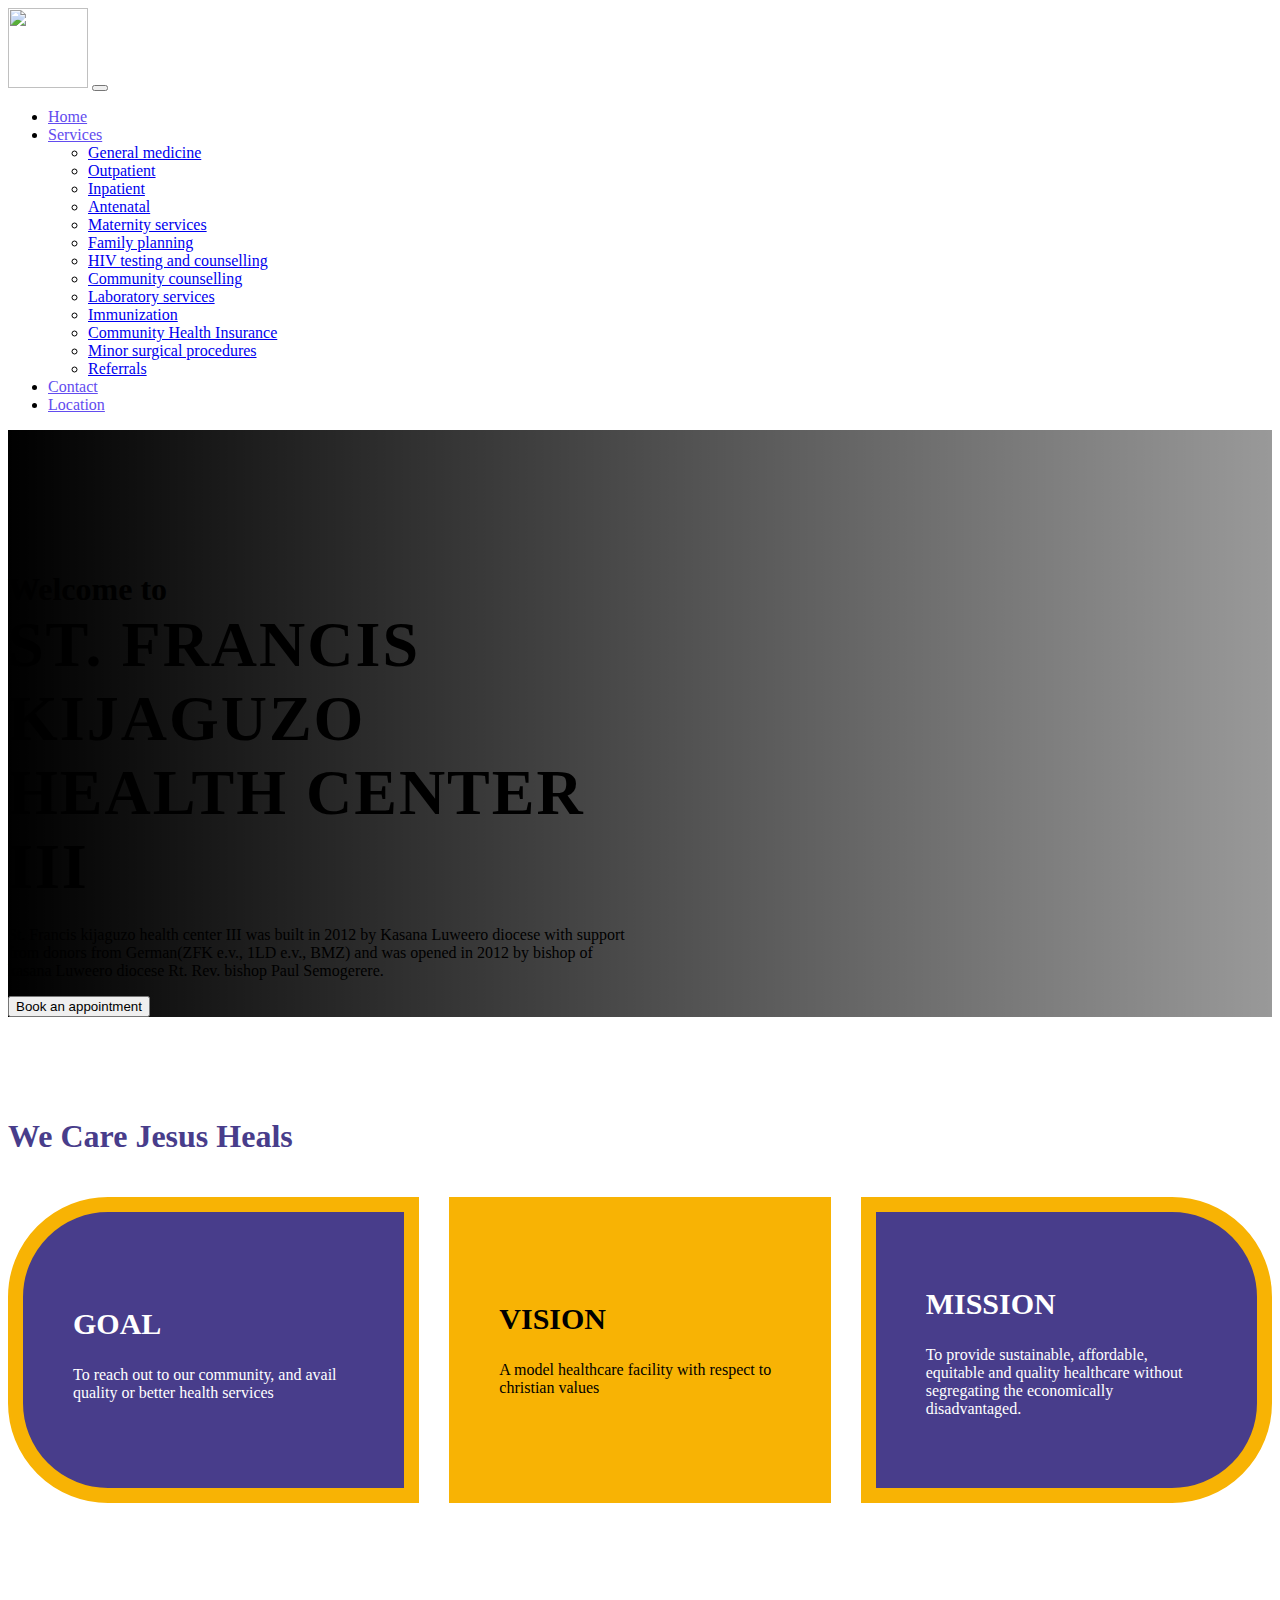
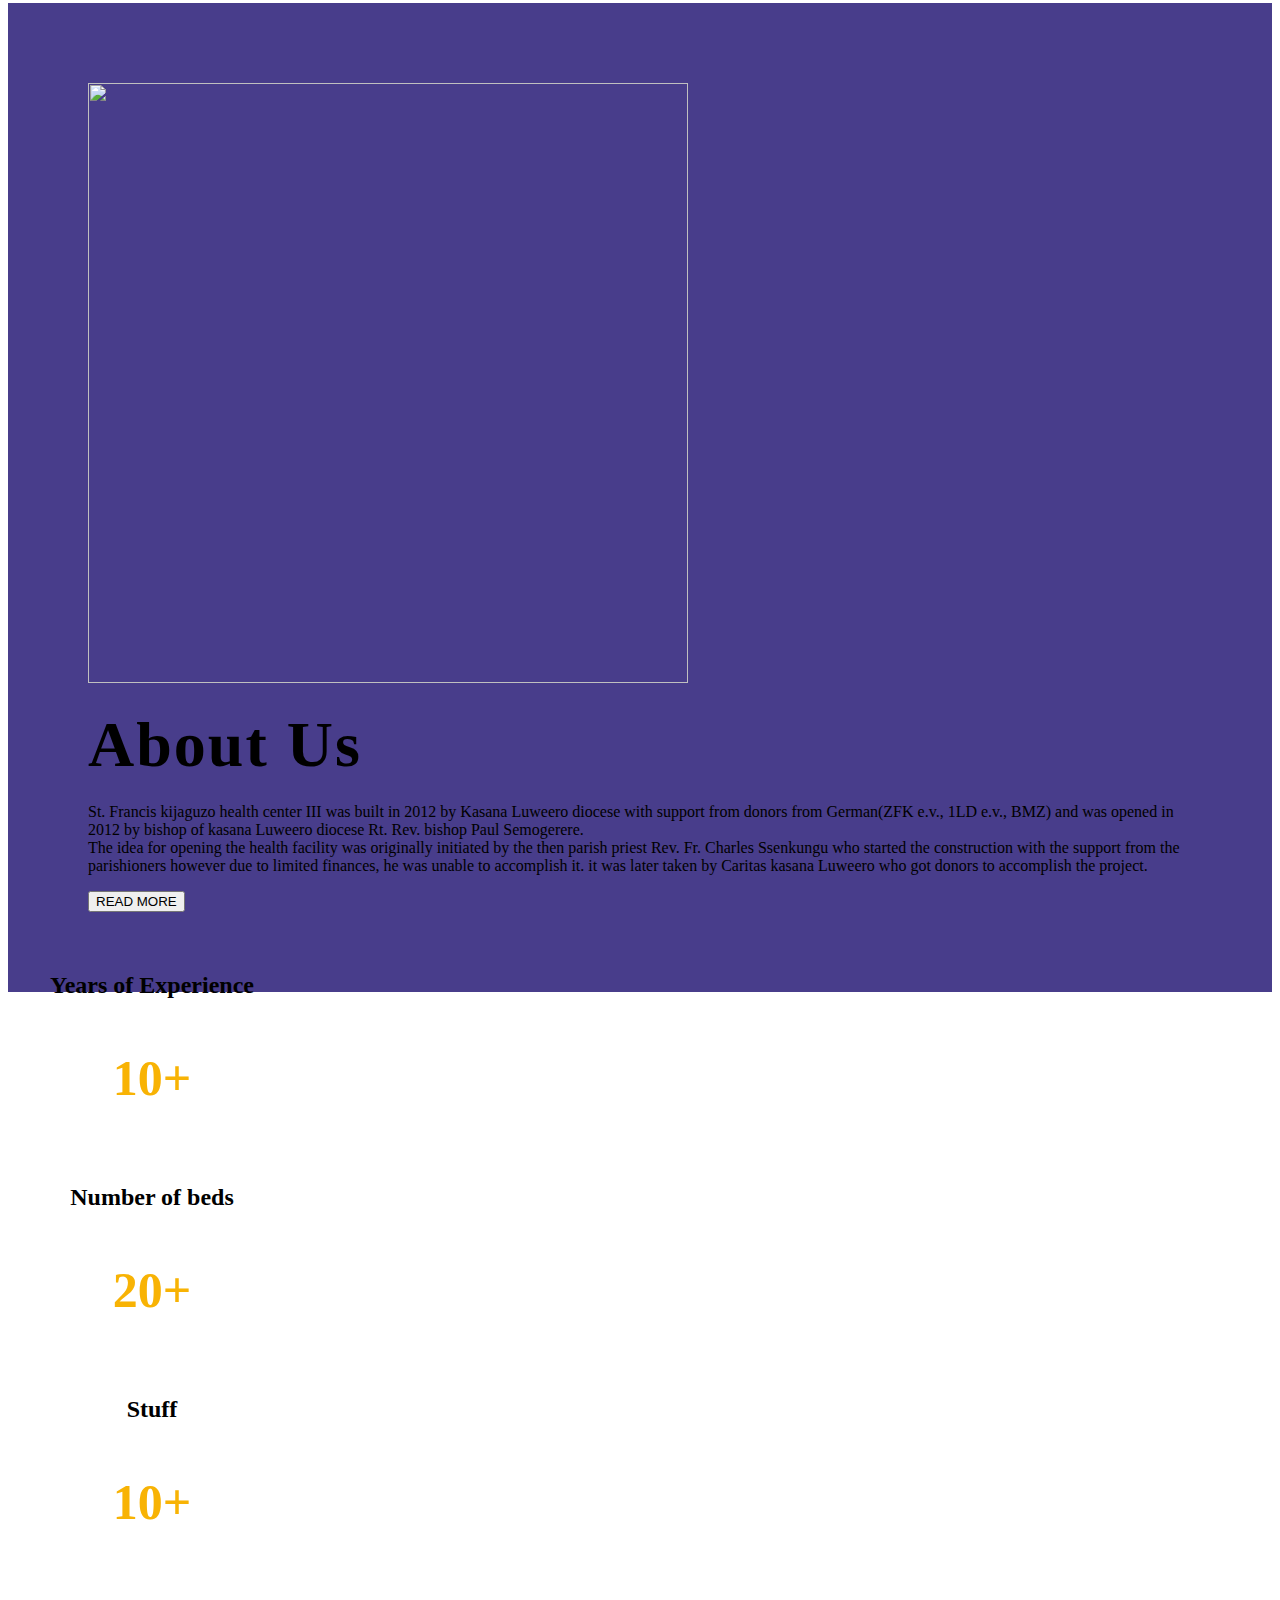
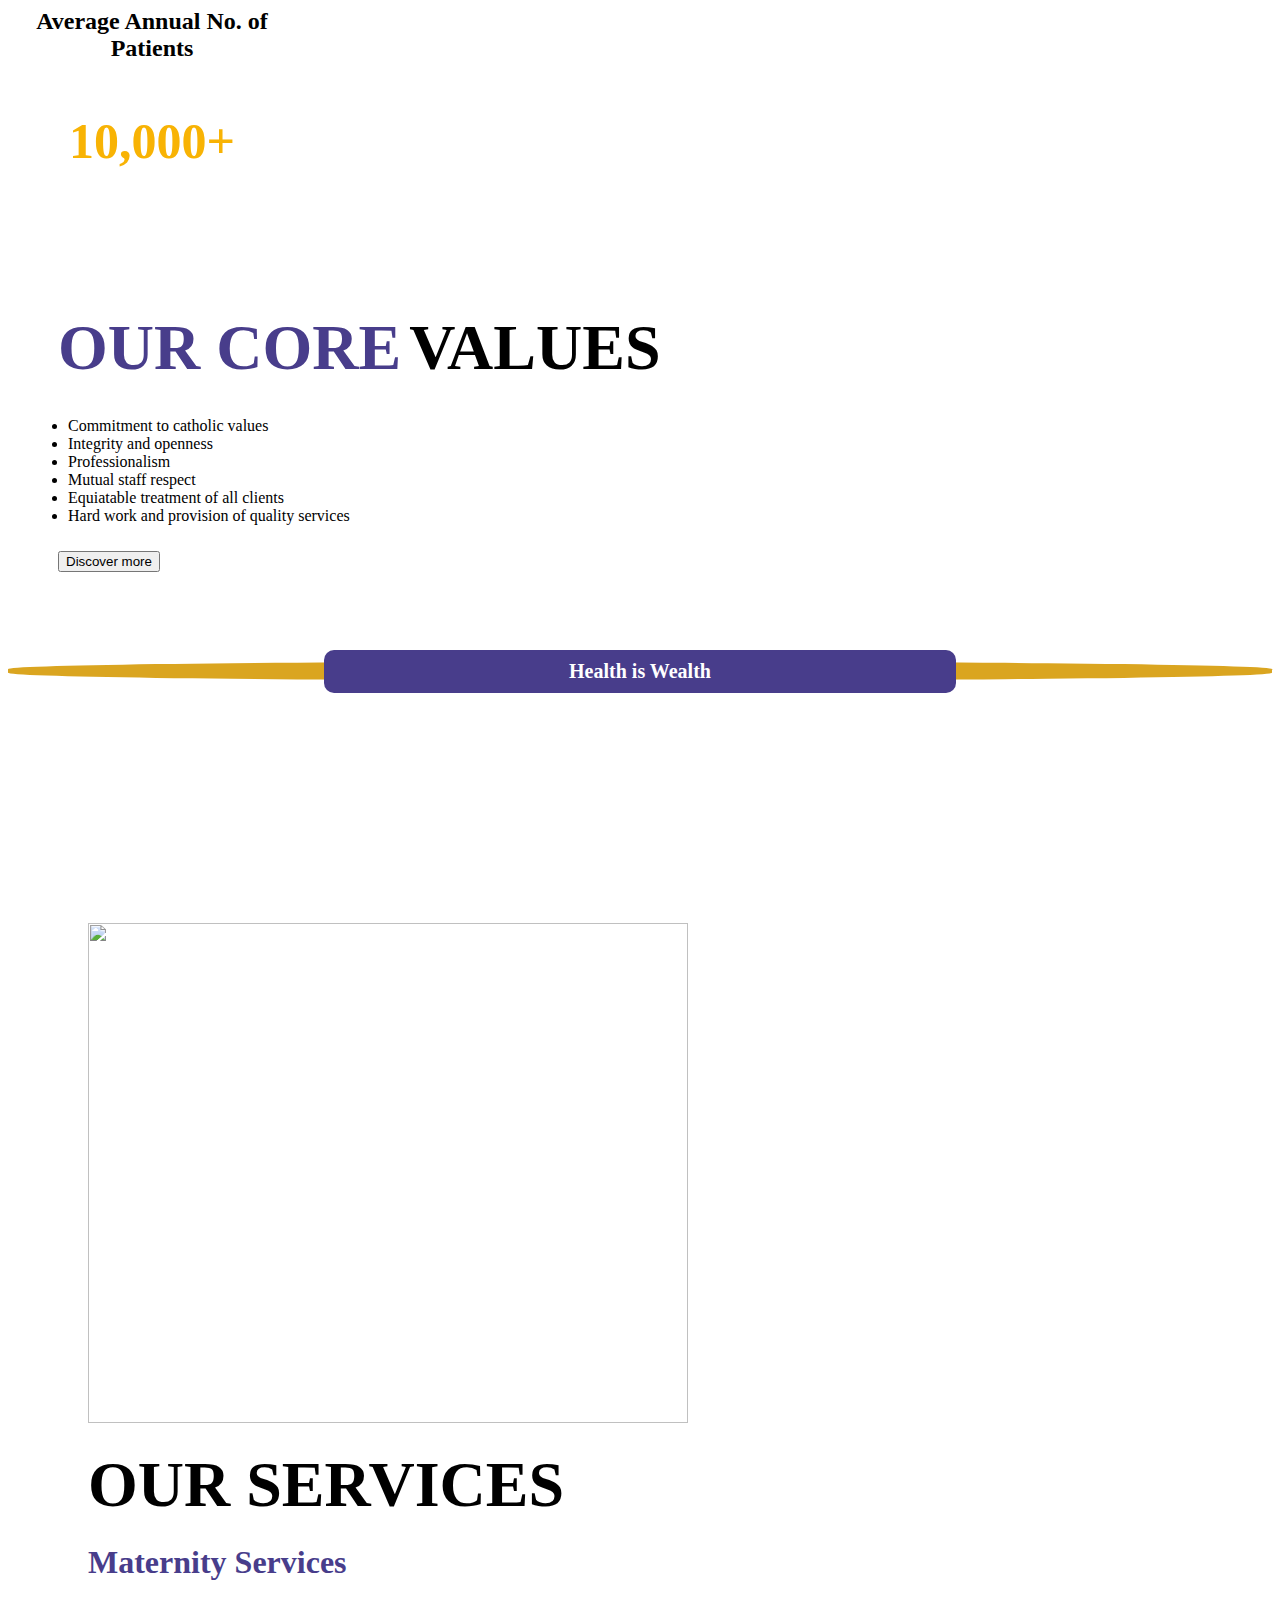
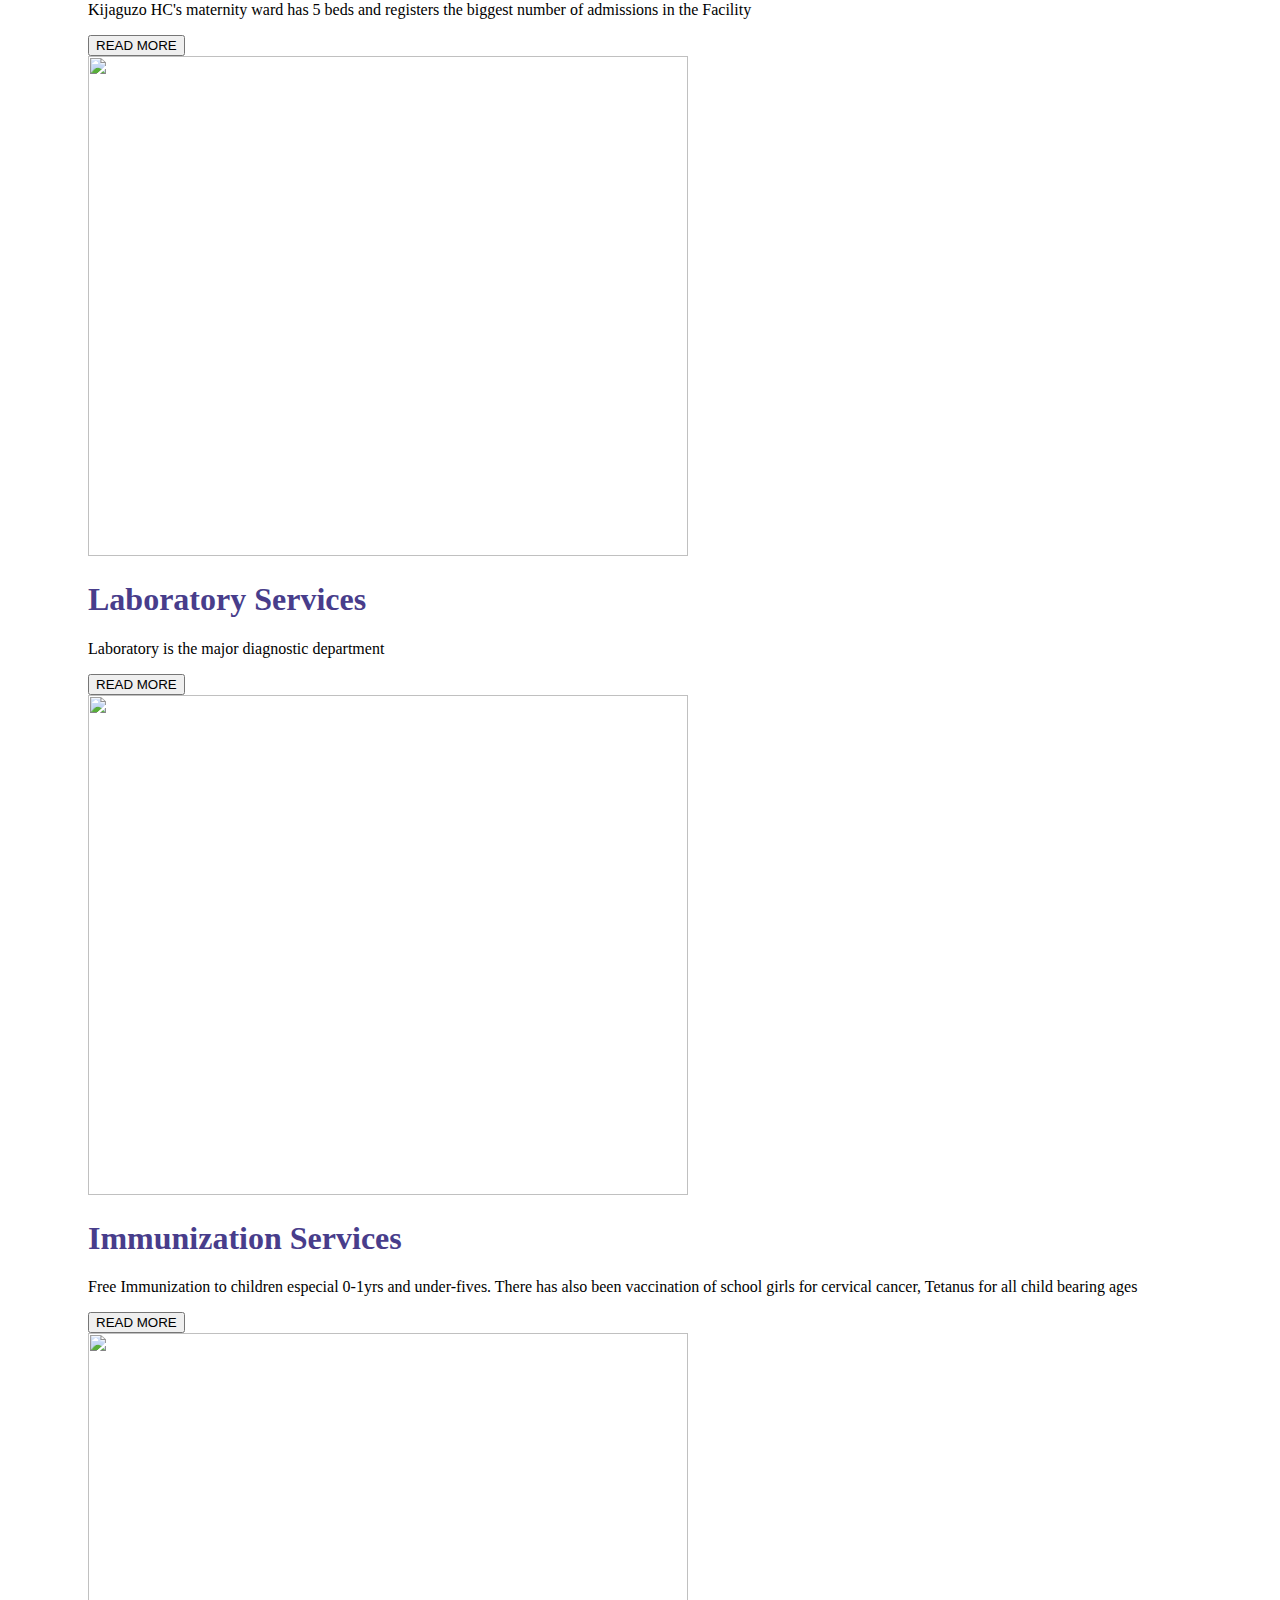
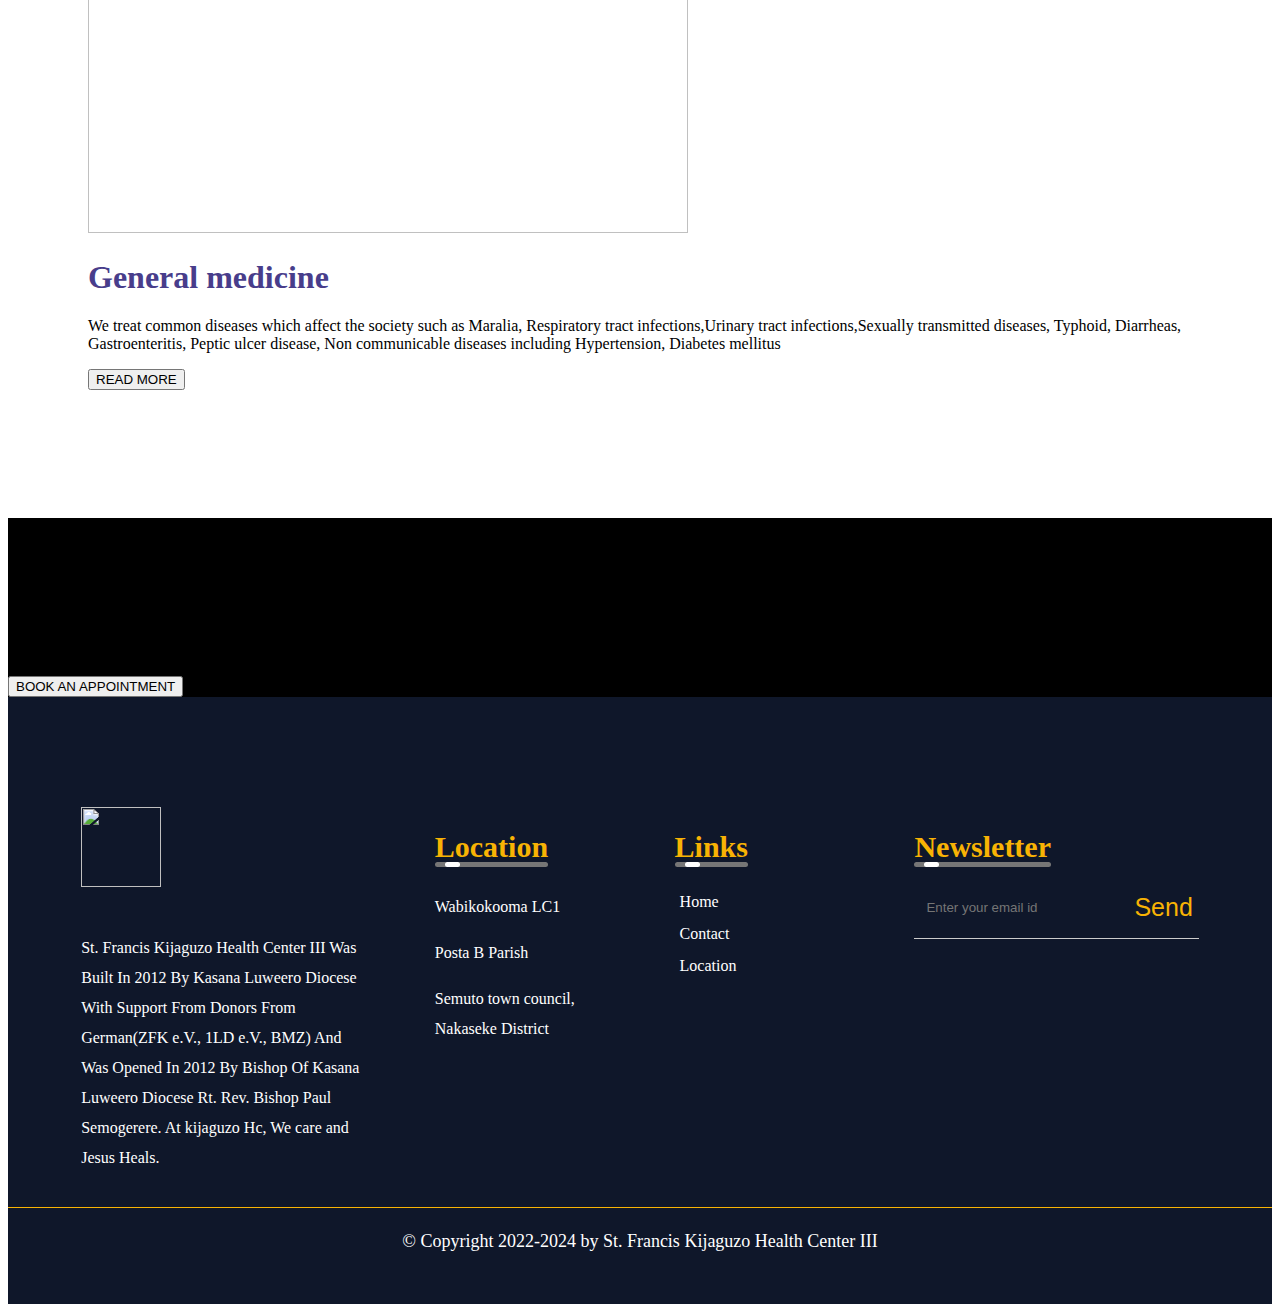
==== commit 843b4c22: "Add files via upload" ====
--- a/index.html
+++ b/index.html
@@ -1,276 +1,413 @@
 <!DOCTYPE html>
-<html lang="en-us">
+<html lang="en">
 
 <head>
     <meta charset="UTF-8">
-    <meta http-equiv="X-UA-Compatible" content="IE=edge">
     <meta name="viewport" content="width=device-width, initial-scale=1.0">
-    <title>Kijjaguzo HC III</title>
-    <link rel="preconnect" href="https://fonts.googleapis.com">
-<link rel="preconnect" href="https://fonts.gstatic.com" crossorigin>
-<link href="https://fonts.googleapis.com/css2?family=Raleway:wght@300&display=swap" rel="stylesheet">
-    <link rel="stylesheet" href="style.css">
+    <link href="https://cdn.jsdelivr.net/npm/bootstrap@5.3.2/dist/css/bootstrap.min.css" rel="stylesheet"
+        integrity="sha384-T3c6CoIi6uLrA9TneNEoa7RxnatzjcDSCmG1MXxSR1GAsXEV/Dwwykc2MPK8M2HN" crossorigin="anonymous">
+    <link rel="stylesheet" href="styles.css">
     <link rel="stylesheet" href="css/all.css">
+    <title>Document</title>
 </head>
+
 <body>
+
     <header>
-        <nav>
-            <input type="checkbox" id="check">
-            <label for="check">
-                <i class="fas fa-bars" id="btn"></i>
-                <i class="fas fa-times" id="cancel"></i>
-            </label>
-            <div class="ki"><img src="logo 5.png"></div>
-            <ul>
-                <li><a class="active" href="index.html">Home</a></li>
-                <li><a href="#"><button id="but">Services</button><i class="fa-sharp fa-solid fa-caret-down"></i></a>
-                    <ul id="list">
-                        <li>General medicine</li>
-                        <li>Outpatient</li>
-                        <li>Inpatient</li>
-                        <li>Antenatal</li>
-                        <li>Maternity services</li>
-                        <li>Natural family planning</li>
-                        <li>HIV testing and counselling</li>
-                        <li>Community counselling</li>
-                        <li>Laboratory services</li>
-                        <li>Immunization</li>
-                        <li>Community Health Insurance</li>
-                        <li>Community outreaches</li>
-                        <li>Ultrasound</li>
-                        <li>Minor surgical procedures</li>
-                        <li>Referrals</li>
+
+        <nav class="navbar navbar-expand-lg bg-body-tertiary bg-dark border-bottom border-body fixed-top">
+            <div class="container-md">
+                <img src="assets/img/logo 5.ico">
+                <button class="navbar-toggler" type="button" data-bs-toggle="collapse"
+                    data-bs-target="#navbarSupportedContent" aria-controls="navbarSupportedContent"
+                    aria-expanded="false" aria-label="Toggle navigation">
+                    <span class="navbar-toggler-icon"></span>
+                </button>
+                <div class="collapse navbar-collapse" id="navbarSupportedContent">
+
+                    <ul class="navbar-nav ms-auto mb-2 mb-lg-0 fs-5 fw-semibold">
+                        <li class="nav-item "><a class="nav-link" aria-current="page" href="index.html">Home</a></li>
+                        <li class="nav-item dropdown ">
+                            <a class="nav-link dropdown-toggle" href="#" role="button" data-bs-toggle="dropdown"
+                                aria-expanded="false">
+                                Services
+                            </a>
+                            <ul class="dropdown-menu">
+                                <li><a class="dropdown-item" href="#">General medicine</a></li>
+                                <li><a class="dropdown-item" href="#">Outpatient</a></li>
+                                <li><a class="dropdown-item" href="#">Inpatient</a></li>
+                                <li><a class="dropdown-item" href="#">Antenatal</a></li>
+                                <li><a class="dropdown-item" href="#">Maternity services</a></li>
+                                <li><a class="dropdown-item" href="#">Family planning</a></li>
+                                <li><a class="dropdown-item" href="#">HIV testing and counselling</a></li>
+                                <li><a class="dropdown-item" href="#">Community counselling</a></li>
+                                <li><a class="dropdown-item" href="#">Laboratory services</a></li>
+                                <li><a class="dropdown-item" href="#">Immunization</a></li>
+                                <li><a class="dropdown-item" href="#">Community Health Insurance</a></li>
+                                <li><a class="dropdown-item" href="#">Minor surgical procedures</a></li>
+                                <li><a class="dropdown-item" href="#">Referrals</a></li>
+
+                            </ul>
+                        </li>
+                        <li class="nav-item"><a class="nav-link" href="contact.html">Contact</a>
+                        </li>
+                        <li class="nav-item"><a class="nav-link" href="location.html">Location</a></li>
                     </ul>
-                </li>
-                <li><a href="contact.html">Contact</a></li>
-                <li><a href="location.html">Location</a></li>
-            </ul>
+                </div>
+            </div>
         </nav>
+
     </header>
-    <div class="container">
-    <div class="sec1">
-        <div class="welc">
-            <h1><b>Welcome to Kijaguzo HC III</b></h1>
-        </div>
-    </div>
-    <div class="slider">
-        <div class="slide active">
-          <img src="abakozi.JPG" alt="">
-          <div class="info">
-            <h2>Board</h2>
-            <p>Staff and beneficiaries of Community health insurance schemes</p>
-          </div>
-        </div>
-        <div class="slide">
-          <img src="consulting.jpg" alt="">
-          <div class="info">
-            <h2>Consultation</h2>
-            <p>This picture shows a nurse recording a patient's information</p>
-          </div>
-        </div>
-        <div class="slide">
-          <img src="ambulance.JPG" alt="">
-          <div class="info">
-            <h2>Ambulance</h2>
-            <p>We have access to the Ambulance in case of emergency referals</p>
-          </div>
-        </div>
-        <div class="slide">
-          <img src="frontview.JPG" alt="">
-          <div class="info">
-            <h2>The Facility</h2>
-            <p>This picture shows the Front view of Kijjaguzo HC</p>
-          </div>
-        </div>
-        <div class="slide">
-          <img src="endview.JPG" alt="">
-          <div class="info">
-            <h2>End View</h2>
-            <p>This picture shows the end elevation of the Facility</p>
-          </div>
-        </div>
-        <div class="slide">
-            <img src="IMG_5471.JPG" alt="">
-            <div class="info">
-              <h2>Medical Team</h2>
-              <p>This picture shows some of our medical Team</p>
-            </div>
-          </div>
-        <div class="navigation">
-          <i class="fas fa-chevron-left prev-btn"></i>
-          <i class="fas fa-chevron-right next-btn"></i>
-        </div>
-        <div class="navigation-visibility">
-          <div class="slide-icon active"></div>
-          <div class="slide-icon"></div>
-          <div class="slide-icon"></div>
-          <div class="slide-icon"></div>
-          <div class="slide-icon"></div>
-          <div class="slide-icon"></div>
-        </div>
-      </div>
-    
-        <div class="bak"><h1>BACKGROUND</h1></div>
-
-        <div class="sec2">
-        <p>St. Francis kijaguzo health center III was built in 2012 by Kasana Luweero diocese with support from donors
-            from German(ZFK e.v., 1LD e.v., BMZ) and was opened in 2012 by bishop of kasana Luweero diocese Rt. Rev.
-            bishop Paul Semogerere.</p>
-        </div>
-        <div class="stuff"><img src="stuff.html.jpg"></div>
-        <div class="stufftxt"><p>A team of our staff receiving new knowledge</p></div>
-        <div class="sec2">
-        <p>The idea for opening the health facility was originally initiated by the then parish priest Rev. Fr. Charles
-            Ssenkungu who started the construction with the support from the parishioners however due to limited
-            finances, he was unable to accomplish it. it was later taken by Caritas kasana Luweero who got donors to
-            accomplish the project.</p>
-        </div>
-
-    <div class="med"><img src="General%20medicine.jpg"></div>
-    <div class="medtxt"><p>Dr. Tadeo Musiime clerking a patient</p></div>
-    <div class="about">
-        <div id="card"><div class="yr"> <span>Years of Existance</span><br><div id="count">0</div></div></div>
-        <div id="card1"><div class="bed"><span>Number of Beds</span><br><div id="count1">0</div></div></div>
-        <div id="card2"><div class="stuf"><span>Stuff</span><br><div id="count2">0</div></div></div>
-        <div id="card3"><div class="patie"><span>Average Annual No. of Patients</span><br><div id="count3">0</div></div></div>
-
-    </div>
-    <div class="nurse"><img src="nurse.jpeg"></div>
-    <div class="nursetxt"><p>Nurses offering nursing care to an ill child</p></div>
-    <div class="ser">
-    <h1 class='slide'>OUR <span>SERVICES</span></h1>
-    <p class="slide2">
-        The health center extends a wide range of health services majorly to the people
-        living in Nakaseke District in central Uganda. On different occasions, the Facility
-         receives patients from areas beyond this district.
-    </p>
-    </div>
-    <div class="service">
-    <div class="m">
-    <div class="mat"><img src="maternity.JPG"></div>
-    <div class="mattxt"><h2>MATERNITY SERVICES</h2><hr><br><p>Kijaguzo HC's maternity ward has 
-        5 beds and registers the biggest number of admissions in the Facility
-    </p></div>
-    <button>READ MORE</button>
-    </div>
-
-    <div class="m">
-    <div class="lab"><img src="labo.JPG"></div>
-    <div class="labtxt"><h2>LABORATORY SERVICES</h2><hr><br><p>Laboratory is the major diagnostic department</p></div>
-    <button>READ MORE</button>
-    </div>    
-    </div>
-    <div class="service2">
-    <div class="m">
-    <div class="im"><img src="immunise.jpg"></div>
-    <div class="imtxt"><h2>IMMUNISATION SERVICES</h2><hr><br><p>Free Immunization to children especial 0-1yrs and under-fives. There has also been vaccination of school girls for cervical cancer, 
-        Tetanus for all child bearing ages </p></div>
-    <button>READ MORE</button>
-    </div>
-
-    <div class="m">
-    <div class="gen"><img src="general.JPG"></div>
-    <div class="gentxt"><h2>GENERAL MEDICINE</h2><hr><br><p>We treat common diseases which affect the society such as Maralia, Respiratory tract infections,Urinary tract infections,Sexually transmitted diseases, 
-        Typhoid,
-        Diarrheas,
-        Gastroenteritis,
-        Peptic ulcer disease, 
-        Non communicable diseases including Hypertension, Diabetes mellitus
-        </p></div>
-    <button>READ MORE</button>
-    </div>
-    </div>
-    <div class="doctor"><img src="doctor.jpeg"></div>
-    <div class="docttxt"><p>Dr. Mukuzi Muhereeza examining one of the clients during a ward round</p></div>
-        <B>
-                <div class="sec0"><h2>OUR CORE VALUES</h2></div>
-            </B>
-    <div class="sec4">
-        <ul>
-            <li>Commitment to catholic values</li>
-            <li>Integrity and openness</li>
-            <li>Professionalism</li>
-            <li>Mutual staff respect</li>
-            <li>Equiatable treatment of all clients</li>
-            <li>Hard work and provision of quality services</li>
-        </ul>
-    </div>
-    <div class="doctor"><img src="doctor2.jpeg"></div>
-    <div class="docttxt"><p>Our consultant Dr. Mukuzi Muhereza clerking a patient</p></div>
-        <div class="layout">
-            <div class="goal"><B>
-                    <h2>GOAL</h2>
-                </B>
-            <P>
-                To reach out to our community, and avail quality or better health services
-            </P></div>
-
-            <div class="vision">
+
+    <section class="bg text-light p-5 text-center text-sm-start">
+
+        <div class="container" style="padding-top: 120px;">
+
+            <div class="d-sm-flex">
+                <div class="welcome" style="width: 50%;">
+                    <h1>Welcome to <br> <span class="text-warning"
+                            style="font-size: 4rem; font-weight:bold; letter-spacing: 2px">ST. FRANCIS <span
+                                class="text-light">KIJAGUZO HEALTH</span> CENTER III</span></h1>
+                    <p class="lead my-4 fw-semibold">
+                        St. Francis kijaguzo health center III was built in 2012 by Kasana Luweero diocese with support
+                        from
+                        donors
+                        from German(ZFK e.v., 1LD e.v., BMZ) and was opened in 2012 by bishop of kasana Luweero diocese
+                        Rt. Rev.
+                        bishop Paul Semogerere.
+                    </p>
+                    <button class="btn btn-warning btn-lg fw-semibold">Book an appointment</button>
+                </div>
+
+
+            </div>
+
+        </div>
+
+    </section>
+
+    <section>
+
+        <div class="container" style="padding-top: 80px ;">
+
+            <h1 class="text-center fw-bold" style="color: darkslateblue;">We Care <span class="text-warning"
+                    style="font-weight:bold;">Jesus Heals</span></h1>
+
+            <div class="layout">
+                <div class="goal">
+                    <B>
+                        <h2>GOAL</h2>
+                    </B>
+                    <P>
+                        To reach out to our community, and avail quality or better health services
+                    </P>
+                </div>
+
+                <div class="vision">
                     <h2>VISION</h2>
-            <p>A model healthcare facility with respect to christian values</p>
-            </div>
-            <div class="mission">
+                    <p>A model healthcare facility with respect to christian values</p>
+                </div>
+                <div class="mission">
                     <h2>MISSION</h2>
-            <p>
-                To provide sustainable, affordable, equitable and quality healthcare without segregating the
-                economically disadvantaged.
-            </p>
-            </div>
-        </div>
-            <div class="motto">
-                    <h2>MOTTO</h2>
-                
-            <p>
-                We care, Jesus Heals (Mathew 8:14-17)
-            </p>
-        </div>
-        </div>
-    <footer>
-        <div class="row">
-            <div class="col">
-                <img src="logo 5.png" class="loggo">
+                    <p>
+                        To provide sustainable, affordable, equitable and quality healthcare without segregating the
+                        economically disadvantaged.
+                    </p>
+                </div>
+            </div>
+
+        </div>
+
+    </section>
+
+    <section class="text-light text-center text-sm-start about" style="background-color: darkslateblue;">
+
+        <div class="container" style="padding: 80px; margin-top:100px;">
+
+            <div class="d-sm-flex">
+
+                <img class="img-fluid" src="assets/img/doctor.png" alt="">
+
+                <div>
+                    <h1><span class="text-warning" style="font-size: 4rem; font-weight:bold; letter-spacing: 2px">About
+                            Us</span></h1>
+                    <p class="lead my-4 fw-semibold">
+                        St. Francis kijaguzo health center III was built in 2012 by Kasana Luweero diocese with support
+                        from
+                        donors
+                        from German(ZFK e.v., 1LD e.v., BMZ) and was opened in 2012 by bishop of kasana Luweero diocese
+                        Rt. Rev.
+                        bishop Paul Semogerere. <br>
+
+                        The idea for opening the health facility was originally initiated by the then parish priest Rev.
+                        Fr.
+                        Charles
+                        Ssenkungu who started the construction with the support from the parishioners however due to
+                        limited
+                        finances, he was unable to accomplish it. it was later taken by Caritas kasana Luweero who got
+                        donors to
+                        accomplish the project.
+                    </p>
+                    <button class="btn btn-warning btn-lg fw-semibold">READ MORE</button>
+                </div>
+
+            </div>
+
+        </div>
+
+    </section>
+
+    <section class="text-light text-center text-sm-start about">
+
+        <div class="container">
+            <div class="d-flex px-5" style="position: relative; top: -40px; margin-right: 10px;">
+
+                <div class="card" style="width: 18rem;
+                height: 12rem;
+                font-weight: bold;
+                text-align: center;
+                margin-right: 20px;">
+                    <div class="card-body">
+                        <h2 class="card-title">Years of Experience</h2>
+                        <p class="card-text" style="color:rgb(248, 179, 4);
+                        font-size: 50px;">10+</p>
+
+                    </div>
+                </div>
+                <div class="card" style="width: 18rem;
+                height: 12rem;
+                font-weight: bold;
+                text-align: center;
+                margin-right: 20px;">
+                    <div class="card-body">
+                        <h2 class="card-title">Number of beds</h2>
+                        <p class="card-text" style="color:rgb(248, 179, 4);
+                        font-size: 50px;">20+</p>
+
+                    </div>
+                </div>
+
+                <div class="card" style="width: 18rem;
+                height: 12rem;
+                font-weight: bold;
+                text-align: center;
+                margin-right: 20px;">
+                    <div class="card-body">
+                        <h2 class="card-title">Stuff</h2>
+                        <p class="card-text" style="color:rgb(248, 179, 4);
+                        font-size: 50px;">10+</p>
+
+                    </div>
+                </div>
+
+                <div class="card" style="width: 18rem;
+                height: 12rem;
+                font-weight: bold;
+                text-align: center;
+                margin-right: 20px;">
+                    <div class="card-body">
+                        <h2 class="card-title">Average Annual No. of Patients</h2>
+                        <p class="card-text" style="color:rgb(248, 179, 4);
+                        font-size: 50px;">10,000+</p>
+
+                    </div>
+                </div>
+
+            </div>
+
+
+        </div>
+
+    </section>
+
+    <section>
+
+        <div class="container">
+
+            <div class="d-sm-flex">
+                <div class="value" style="padding:50px;">
+                    <h1><span class="text" style="font-size: 4rem; font-weight:bold; color:darkslateblue;">OUR
+                            CORE</span> <span class="text-warning"
+                            style="font-size: 4rem; font-weight:bold;">VALUES</span></h1>
+                    <ul class="lead my-4 fw-semibold" style="padding:10px;">
+                        <li>Commitment to catholic values</li>
+                        <li>Integrity and openness</li>
+                        <li>Professionalism</li>
+                        <li>Mutual staff respect</li>
+                        <li>Equiatable treatment of all clients</li>
+                        <li>Hard work and provision of quality services</li>
+                    </ul>
+                    <button class="btn btn-warning btn-lg fw-semibold">Discover more</button>
+                </div>
+
+                <div>
+
+                    <div class="img"
+                        style="background-color: goldenrod; background-clip:border-box; border-radius: 40%; margin-top: 40px;">
+
+                        <img class="img-fluid p-5" src="assets/img/doctor.png" alt=""
+                            style="height: 450px; width: auto;">
+
+                    </div>
+                    <div class="comment p-2 fs-5" style="background-color: darkslateblue; border-radius: 10px; width: 
+                50%; text-align: center; color: white; margin: auto; position: relative; top: -50px;">
+                        <p class="pad" style="padding: 10px; font-size: 20px; font-weight: bolder;">Health is Wealth</p>
+                    </div>
+                </div>
+
+            </div>
+
+        </div>
+
+    </section>
+
+    <section class="text-center text-sm-start about">
+
+        <div class="container" style="padding: 80px; margin-top:100px;">
+
+            <div class="d-sm-flex mb-5">
+
+                <img class="img-fluid" src="assets/img/maternity.JPG" style="height: 500px; width: 600px;" alt="">
+
+                <div class="m-5">
+                    <h1><span class="text" style="font-size: 4rem; font-weight:bold; color: black;">OUR SERVICES</span>
+                    </h1>
+                    <h2><span class="text" style="font-size: 2rem; font-weight:bold; color: darkslateblue;">Maternity
+                            Services</span></h2>
+                    <p class="lead my-4 fw-semibold">
+                        Kijaguzo HC's maternity ward has
+                        5 beds and registers the biggest number of admissions in the Facility
+                    </p>
+                    <button class="btn btn-warning btn-lg fw-semibold">READ MORE</button>
+                </div>
+
+            </div>
+
+            <div class="d-sm-flex mb-5">
+
+                <img class="img-fluid" src="assets/img/labo.JPG" style="height: 500px; width: 600px;" alt="">
+
+                <div class="m-5">
+                    <h1><span class="text" style="font-size: 2rem; font-weight:bold; color: darkslateblue;">Laboratory
+                            Services</span></h1>
+                    <p class="lead my-4 fw-semibold">
+                        Laboratory is the major diagnostic department
+                    </p>
+                    <button class="btn btn-warning btn-lg fw-semibold">READ MORE</button>
+                </div>
+
+            </div>
+
+            <div class="d-sm-flex mb-5">
+
+                <img class="img-fluid" src="assets/img/immun2.JPG" style="height: 500px; width: 600px;" alt="">
+
+                <div class="m-5">
+                    <h1><span class="text" style="font-size: 2rem; font-weight:bold; color: darkslateblue;">Immunization Services</span></h1>
+                    <p class="lead my-4 fw-semibold">
+                        Free Immunization to children especial 0-1yrs and under-fives. There has
+                            also been vaccination of
+                            school girls for cervical cancer,
+                            Tetanus for all child bearing ages
+                    </p>
+                    <button class="btn btn-warning btn-lg fw-semibold">READ MORE</button>
+                </div>
+
+            </div>
+
+            <div class="d-sm-flex mb-5">
+
+                <img class="img-fluid" src="assets/img/General medicine.jpg" style="height: 500px; width: 600px;" alt="">
+
+                <div class="m-5">
+                    <h1><span class="text" style="font-size: 2rem; font-weight:bold; color: darkslateblue;">General medicine</span></h1>
+                    <p class="lead my-4 fw-semibold">
+                        We treat common diseases which affect the society such as Maralia, Respiratory tract
+                            infections,Urinary tract infections,Sexually transmitted diseases,
+                            Typhoid,
+                            Diarrheas,
+                            Gastroenteritis,
+                            Peptic ulcer disease,
+                            Non communicable diseases including Hypertension, Diabetes mellitus
+                    </p>
+                    <button class="btn btn-warning btn-lg fw-semibold">READ MORE</button>
+                </div>
+
+            </div>
+
+        </div>
+
+        </div>
+
+    </section>
+
+    <section class="position" style="position: relative;">
+        <div class="container mb-2" style="background-color: black;">
+            <div class="d-sm-flex text-light p-5 pb-3 fw-bold" style="font-size: 3rem;">
                 <p>
-                    St. Francis Kijaguzo Health Center III Was Built In 2012 By Kasana Luweero Diocese With Support From
-                    Donors From German(ZFK e.V., 1LD e.V., BMZ) And Was Opened In 2012 By Bishop Of Kasana Luweero
-                    Diocese Rt. Rev. Bishop Paul Semogerere.
-                    At kijaguzo Hc, We care and Jesus Heals.
+                    EMPOWERING HEALTH<br>
+                    INSPIRING HOPE
+                    
                 </p>
-            </div>
-            <div class="col">
-                <h3>Location <div class="underline"><span></span></div>
-                </h3>
-                <p>Wabikokooma LC1</p>
-                <p>Posta B Parish</p>
-                <p>Semuto town council, Nakaseke District</p>
-            </div>
-            <div class="col">
-                <h3>Links <div class="underline"><span></span></div>
-                </h3>
-                <ul>
-                    <li><i class="fa-sharp fa-solid fa-house"></i><a href="index.html">Home</a></li>
-                    <li><i class="fa-sharp fa-solid fa-phone"></i><a href="contact.html">Contact</a></li>
-                    <li><i class="fa-sharp fa-solid fa-location-dot"></i><a href="location.html">Location</a></li>
-                </ul>
-            </div>
-            <div class="col">
-                <h3>Newsletter <div class="underline"><span></span></div>
-                </h3>
-                <form>
-                    <i class="far fa-envelope"></i>
-                    <input type="email" placeholder="Enter your email id" required>
-                    <button type="submit" class="send">Send</button>
-                </form>
-                <div class="social-icons">
-                    <i class="fab fa-facebook-f"></i>
-                    <i class="fab fa-twitter"></i>
-                    <a href="https://wa.me/+256772853042"><i class="fab fa-whatsapp"></i></a>
-                </div>
-            </div>
-        </div>
-        <hr>
-        <p class="copyright">© Copyright 2022 - Kijaguzo Health Center III</p>
+                <div class="image" style="position: absolute; bottom: 0px; right:150px;"><img src="assets/img/doctor.png" width="500px" alt=""></div>
+            </div>
+            <button class="btn btn-warning btn-lg fw-semibold m-5 mt-0">BOOK AN APPOINTMENT</button>
+        </div>
+        
+    </section>
+
+    <footer class="container-fluid text-light" style="background-color: #0f172a;">
+        <div class="container">
+            <div class="row">
+                <div class="col">
+                    <img src="assets/img/logo 5.ico" class="loggo pb-3">
+                    <p>
+                        St. Francis Kijaguzo Health Center III Was Built In 2012 By Kasana Luweero Diocese With Support
+                        From
+                        Donors From German(ZFK e.V., 1LD e.V., BMZ) And Was Opened In 2012 By Bishop Of Kasana Luweero
+                        Diocese Rt. Rev. Bishop Paul Semogerere.
+                        At kijaguzo Hc, We care and Jesus Heals.
+                    </p>
+                </div>
+                <div class="col">
+                    <h3>Location <div class="underline"><span></span></div>
+                    </h3>
+                    <p>Wabikokooma LC1</p>
+                    <p>Posta B Parish</p>
+                    <p>Semuto town council, Nakaseke District</p>
+                </div>
+                <div class="col">
+                    <h3>Links <div class="underline"><span></span></div>
+                    </h3>
+                    <ul>
+                        <li><i class="fa-sharp fa-solid fa-house"></i><a href="index.html">Home</a></li>
+                        <li><i class="fa-sharp fa-solid fa-phone"></i><a href="contact.html">Contact</a></li>
+                        <li><i class="fa-sharp fa-solid fa-location-dot"></i><a href="location.html">Location</a></li>
+                    </ul>
+                </div>
+                <div class="col">
+                    <h3>Newsletter <div class="underline"><span></span></div>
+                    </h3>
+                    <form>
+                        <i class="far fa-envelope"></i>
+                        <input type="email" placeholder="Enter your email id" required>
+                        <button type="submit" class="send">Send</button>
+                    </form>
+                    <div class="social-icons">
+                        <i class="fab fa-facebook-f"></i>
+                        <i class="fab fa-twitter"></i>
+                        <a href="https://wa.me/+256772853042"><i class="fab fa-whatsapp"></i></a>
+                    </div>
+                </div>
+            </div>
+            <hr>
+            <p class="copyright text-center">© Copyright 2022-2024 by St. Francis Kijaguzo Health Center III</p>
+        </div>
     </footer>
     <script src="script.js"></script>
+    <script src="https://cdn.jsdelivr.net/npm/bootstrap@5.3.2/dist/js/bootstrap.bundle.min.js"
+        integrity="sha384-C6RzsynM9kWDrMNeT87bh95OGNyZPhcTNXj1NW7RuBCsyN/o0jlpcV8Qyq46cDfL"
+        crossorigin="anonymous"></script>
 </body>
 
 </html>--- a/styles.css
+++ b/styles.css
@@ -0,0 +1,205 @@
+
+nav img, footer img{
+    width: 80px;
+    height: 80px;
+}
+.nav-link{
+    color: rgb(98, 76, 239);
+}
+.bg {
+    
+    background: linear-gradient(to right, rgba(0,0,0,1), rgba(0,0,0,.7),rgba(0,0,0,.4)),url(assets/img/maternity.JPG);
+}
+.bg2{
+    background: linear-gradient(to right, rgba(0,0,0,1), rgba(0,0,0,.7),rgba(0,0,0,.4)),url(assets/img/IMG_5471.JPG);
+    background-size: cover;
+}
+.img-fluid{
+    width: 600px;
+    height: 600px;
+}
+.layout{
+    display: flex;
+    flex-direction:row;
+    justify-content: space-between;
+    padding-top: 20px;
+    
+}
+.layout h2{
+    font-size: 25px;
+}
+.goal{
+    background:darkslateblue;
+    border: solid 15px rgb(248, 179, 4);
+    border-top-left-radius:100px ;
+    border-bottom-left-radius:100px;
+    width: 30%;
+    padding: 70px 50px;
+}
+.goal b h2, .goal p{
+    color: white;
+    
+}
+.vision{
+    background:rgb(248, 179, 4);
+    width: 30%;
+    margin-left: 30px;
+    padding: 80px 50px;
+}
+.vision h2, .vision p{
+   
+    color: black;
+    
+}
+.mission{
+    background:darkslateblue;
+    border: solid 15px rgb(248, 179, 4);
+    border-top-right-radius:100px ;
+    border-bottom-right-radius:100px;
+    margin-left: 30px;
+    width: 30%;
+    padding: 50px 50px;
+}
+.mission h2, .mission p{
+    
+    color: white;
+   
+}
+.goal h2, .vision h2, .mission h2{
+    font-weight: bold;
+    font-size: 30px;
+}
+footer{
+    font-size: 30px;
+    bottom: 0;
+    padding: 100px 0 30px;
+    margin: 0;
+    width: 100%;
+    color: #fff;
+    font-size: 16px;
+    line-height: 20px;
+}
+.row{
+    width: 90%;
+    margin: auto;
+    display: flex;
+    flex-wrap: wrap;
+    align-items: flex-start;
+    justify-content: space-between;
+}
+.col{
+    flex-basis: 25%;
+    padding: 10px;
+}
+.col:nth-child(2), .col:nth-child(3){
+    flex-basis: 15%;
+}
+.loggo{
+    width: 80px;
+    margin-bottom: 30px;
+}
+.col h3{
+    width:fit-content;
+    color: rgb(248, 179, 4);
+    font-size: 30px;
+}
+.col ul li{
+    list-style: none;
+    margin-bottom: 12px;
+    margin-left: -40px;
+
+}
+.col ul li a{
+    text-decoration: none;
+    color: #fff;
+    margin-left:  5px; ;
+    
+}
+.col ul li:hover a{
+    color: goldenrod;
+}
+.col ul li i{
+    color: rgb(248, 179, 4);
+    
+}
+
+footer form{
+    padding-bottom: 15px;
+    display: flex;
+    align-items: center;
+    justify-content: space-between;
+    border-bottom: 1px solid #ccc;
+    margin-bottom: 50px;
+}
+footer form .far{
+    font-size: 18px;
+    margin-right: 10px;
+}
+footer form input{
+    width: 100%;
+    background: transparent;
+    color: #ccc;
+    border: 0;
+    outline: none;
+}
+footer form .far{
+    color: goldenrod;
+} 
+form button{
+    background: transparent;
+    border: 0;
+    outline: none;
+    cursor: #ccc;
+    font-size: 25px;
+    color: rgb(248, 179, 4);
+}
+.social-icons .fab{
+    width: 40px;
+    height: 40px;
+    border-radius: 50%;
+    text-align: center;
+    line-height: 40px;
+    font-size: 20px;
+    color: #000;
+    background: rgb(248, 179, 4);
+    margin-right: 15px;
+    cursor: pointer;
+}
+hr{
+    
+    border: solid rgb(248, 179, 4) 1px;
+    border-bottom: 1px rgb(248, 179, 4);
+}
+.bak hr{
+    border: none;
+}
+.copyright{
+    color: #fff;
+    text-align: center;
+    font-size: 18px;
+}
+.underline{
+    
+    height: 5px;
+    background: #767676;
+    border-radius: 3px;
+    position: relative;
+    top: 5px;
+    left: 0;
+    overflow: hidden;
+}
+.underline span{
+    width: 15px;
+    height: 100%;
+    background: #fff;
+    border-radius: 3px;
+    top: 0;
+    left: 10px;
+    animation: moving 2s linear infinite;
+    position: absolute;
+}
+
+footer p{
+    color: white;
+    line-height: 30px;
+}
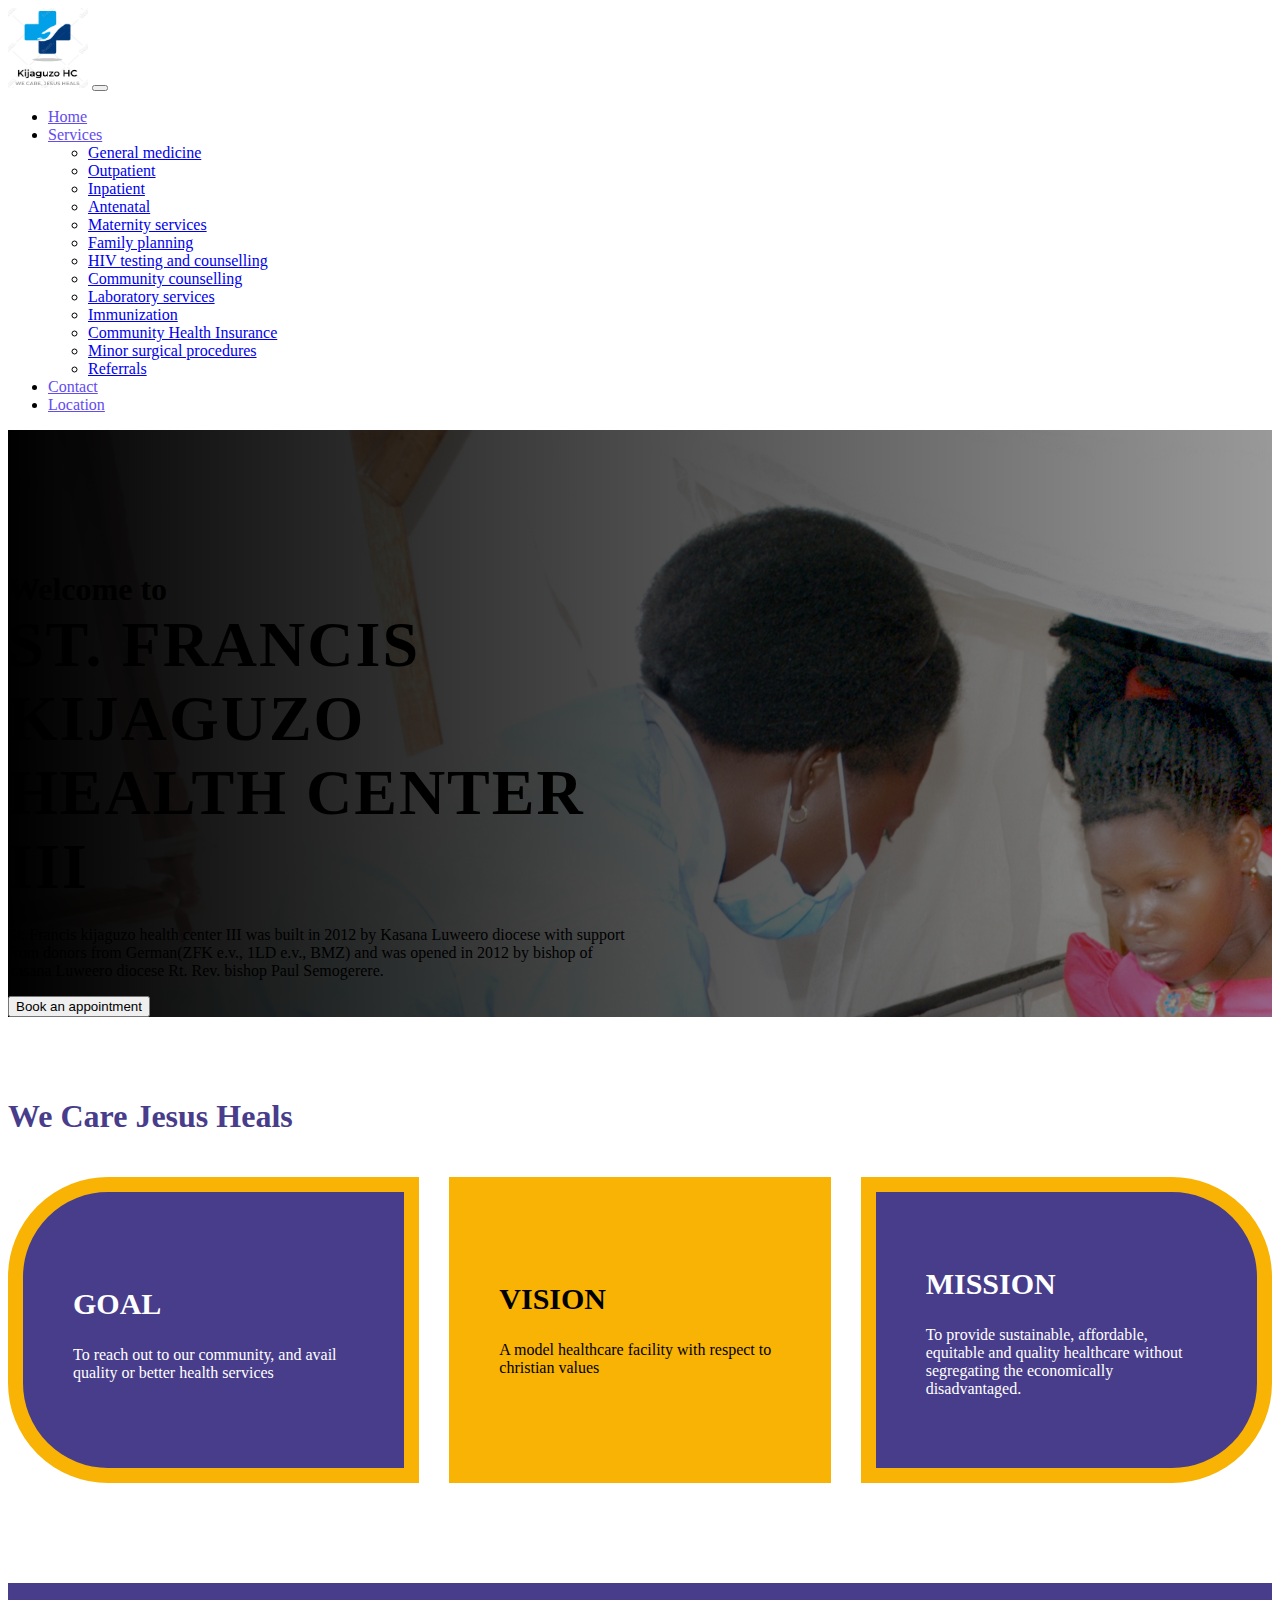
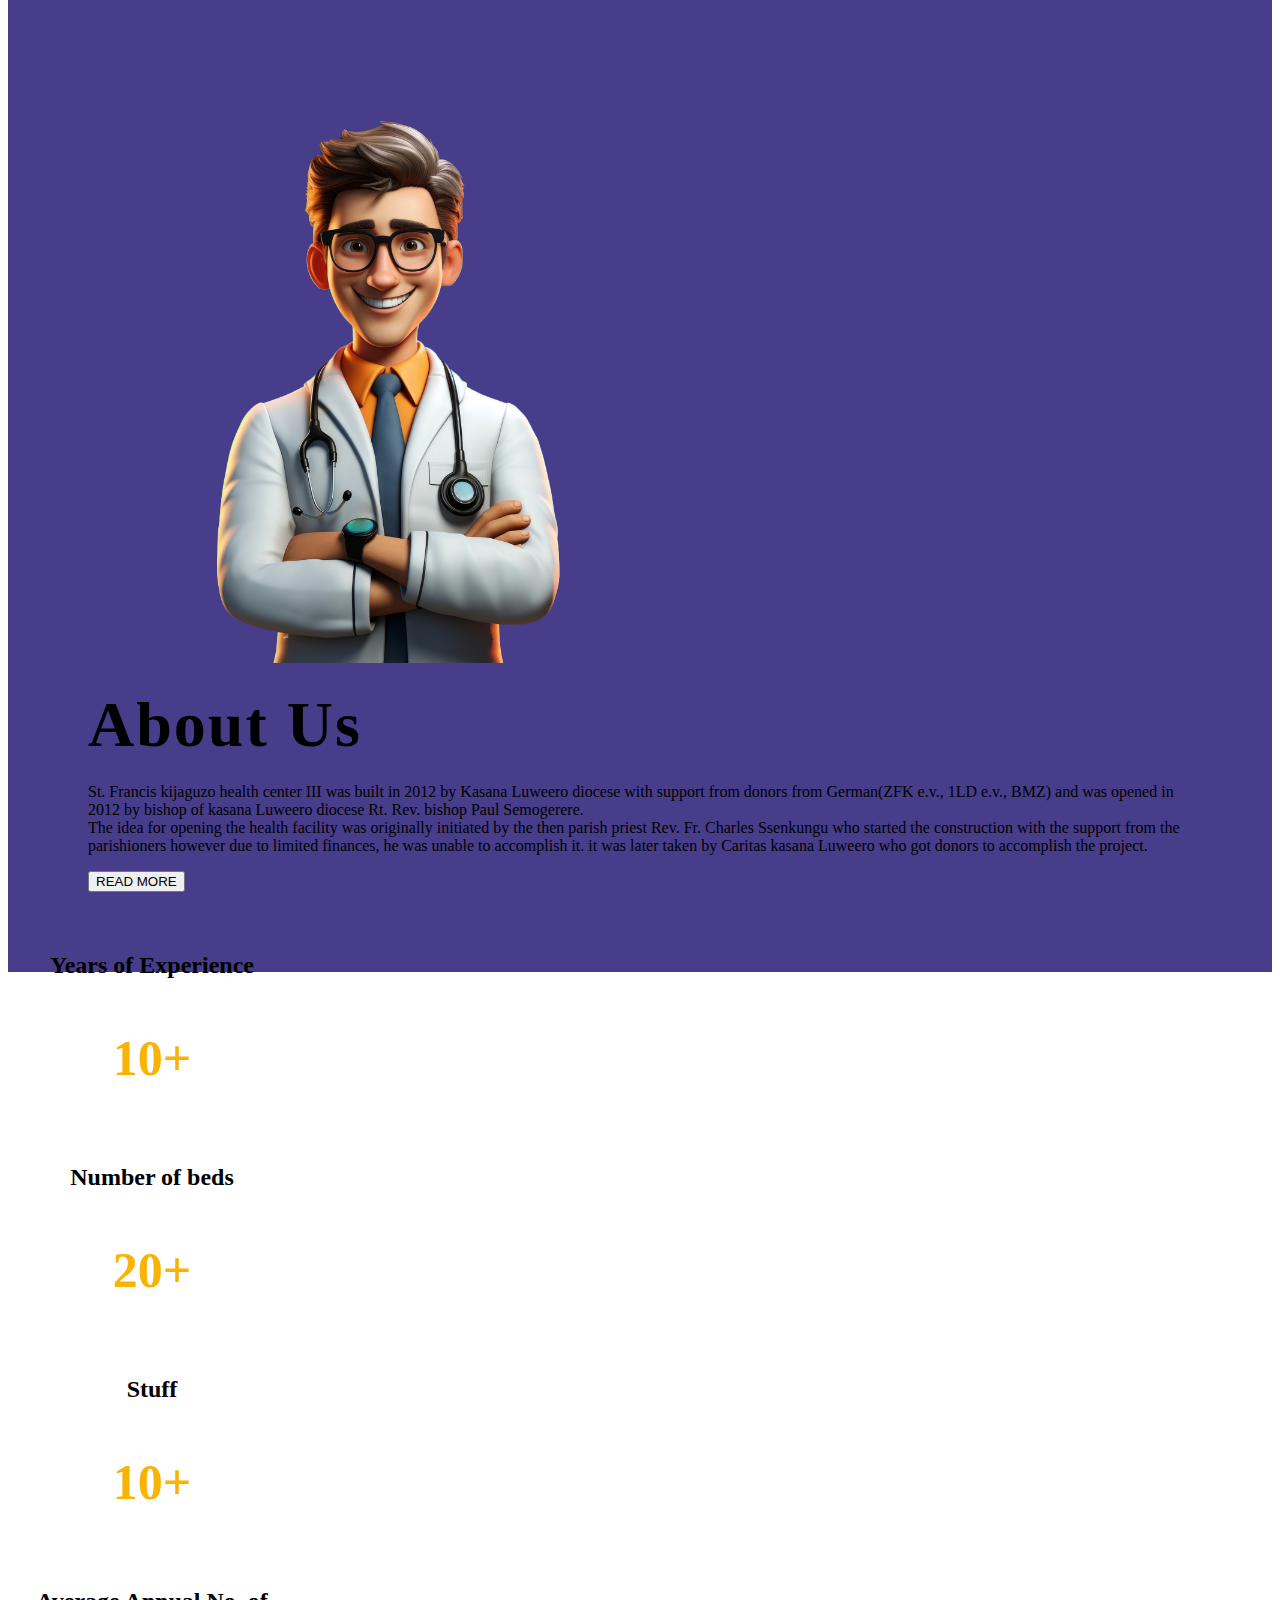
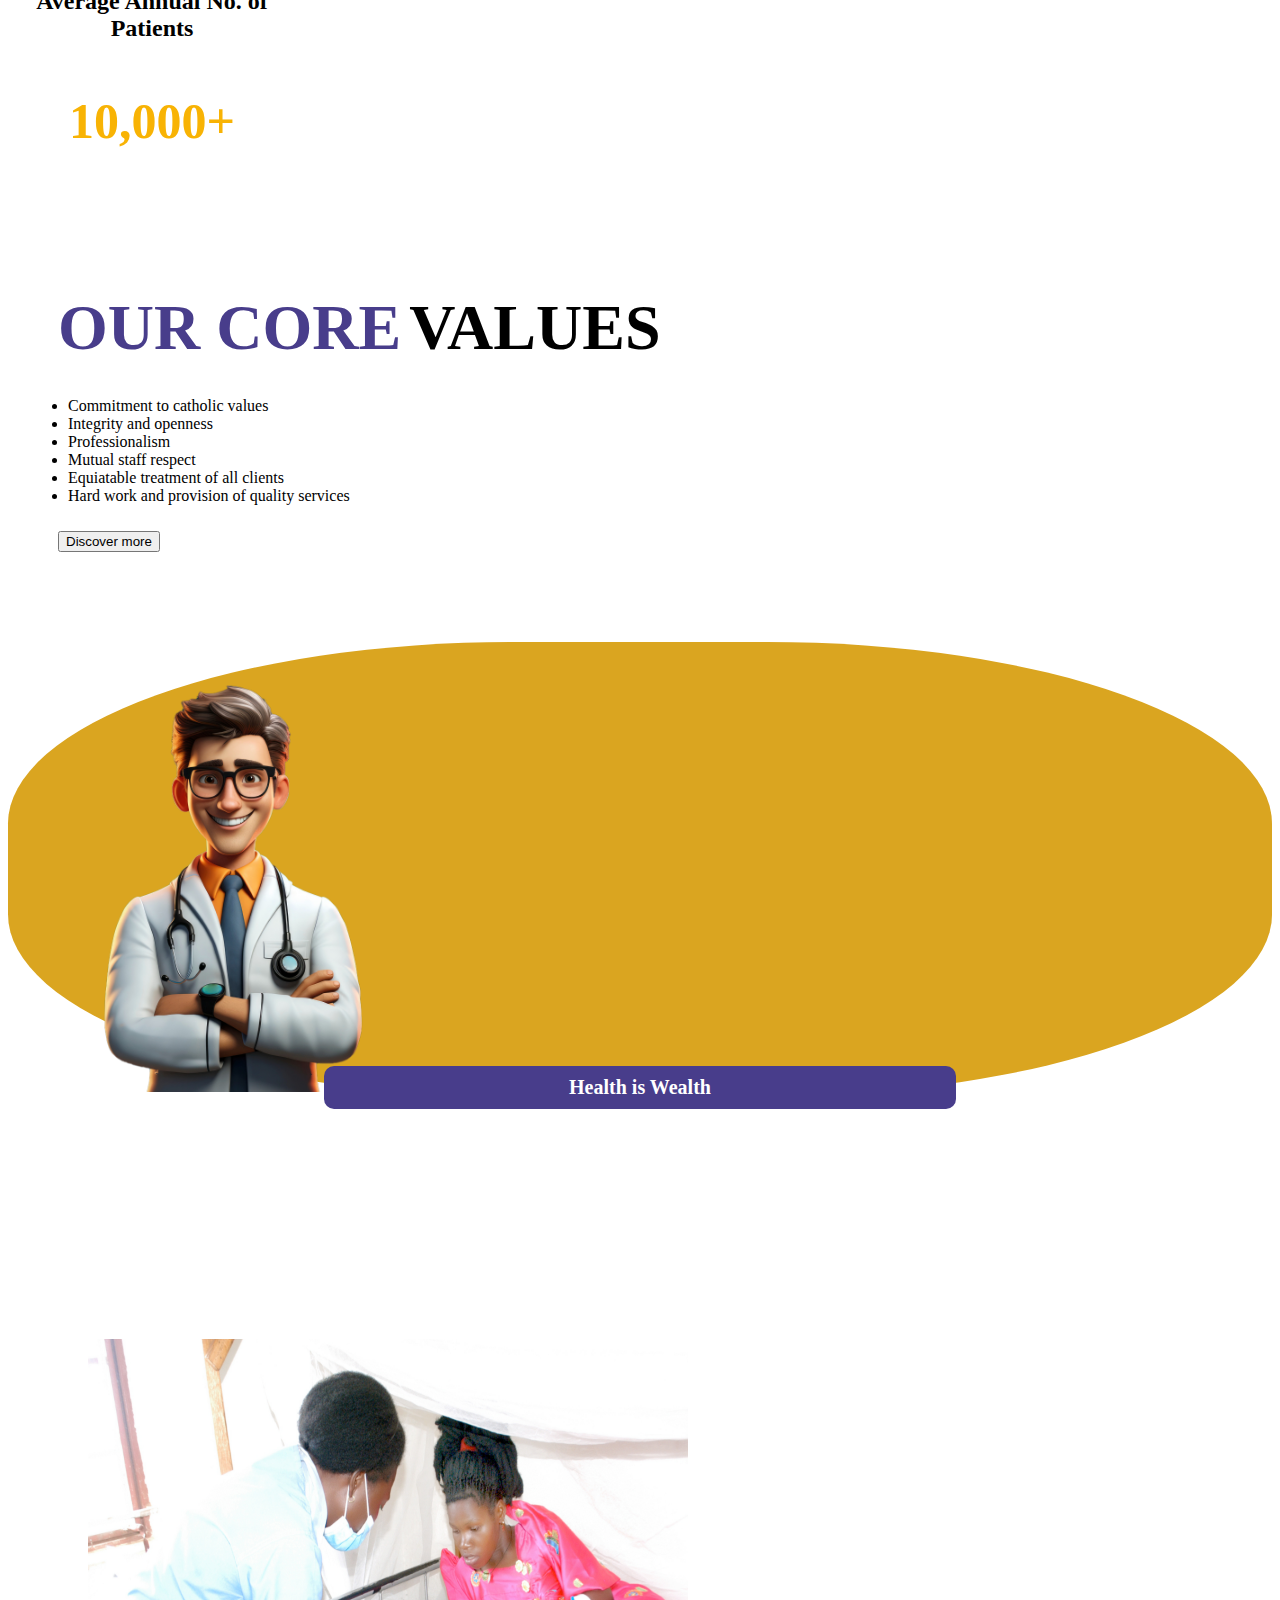
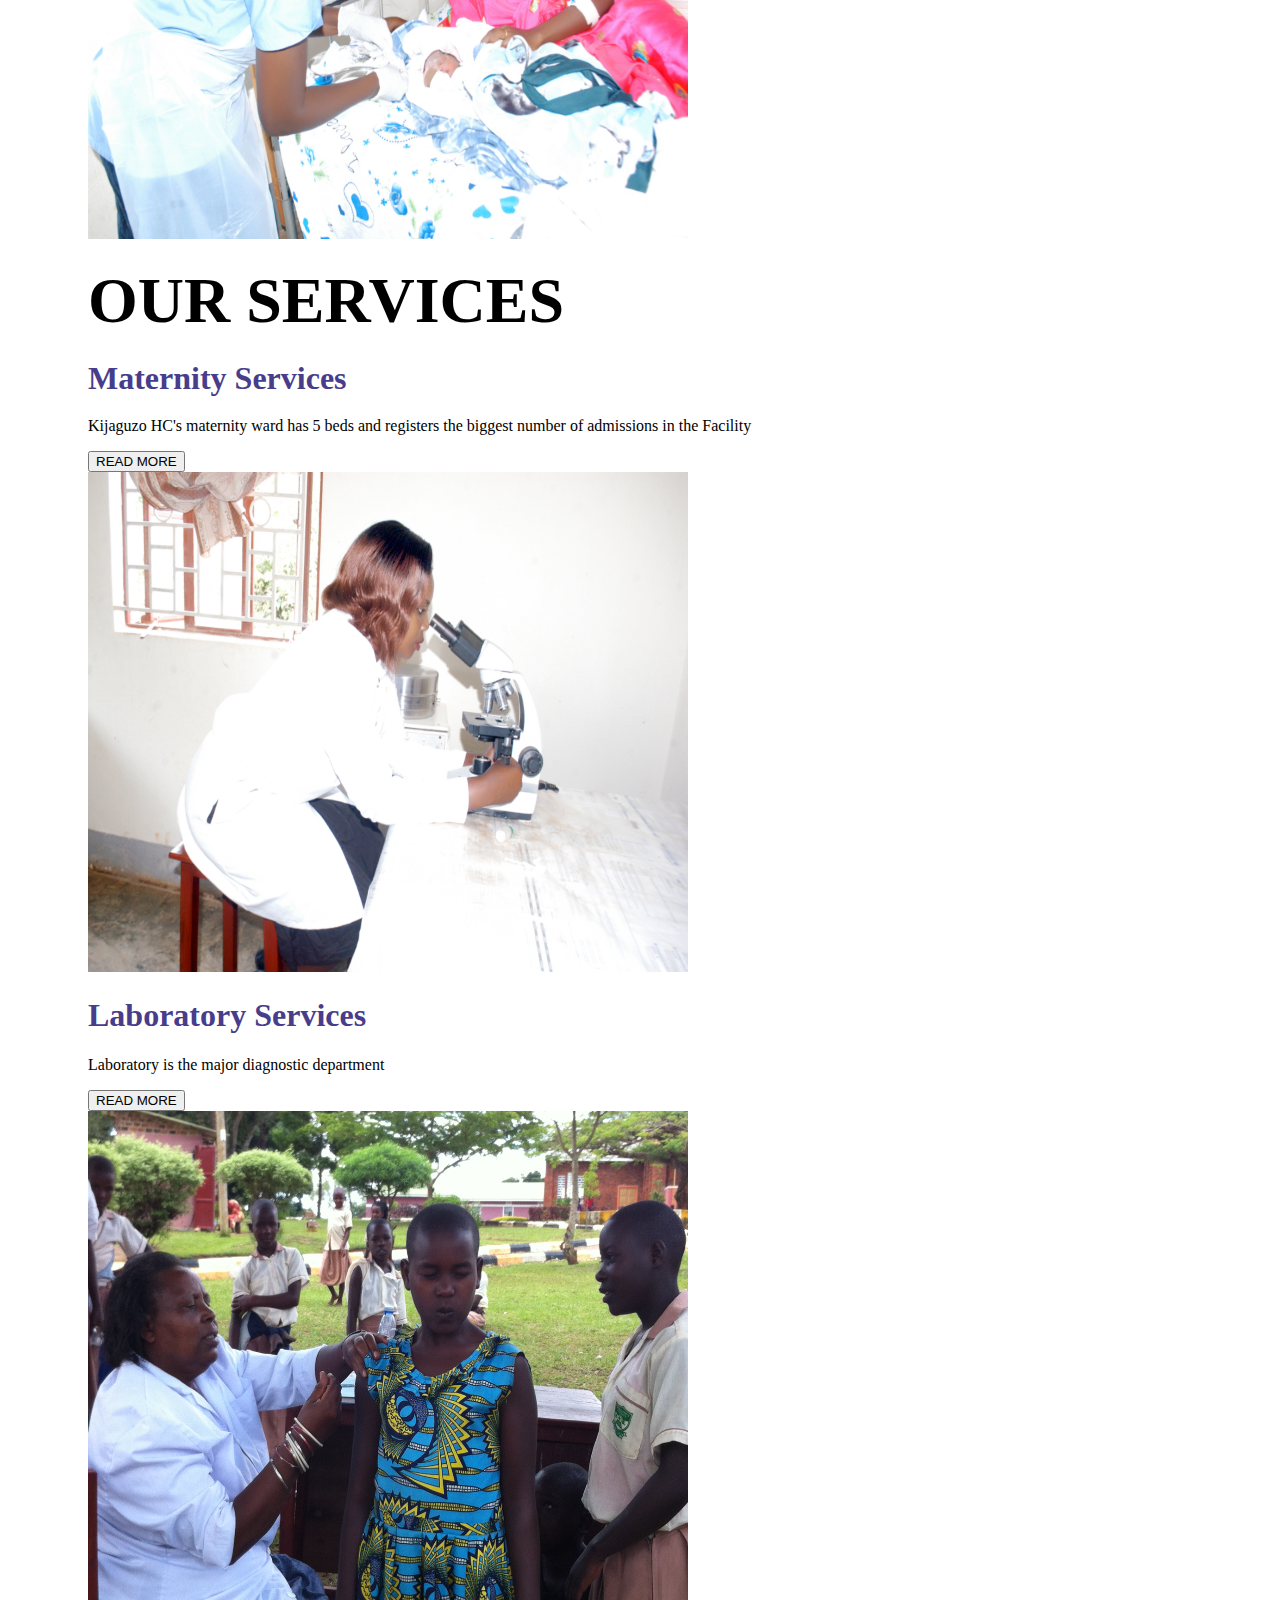
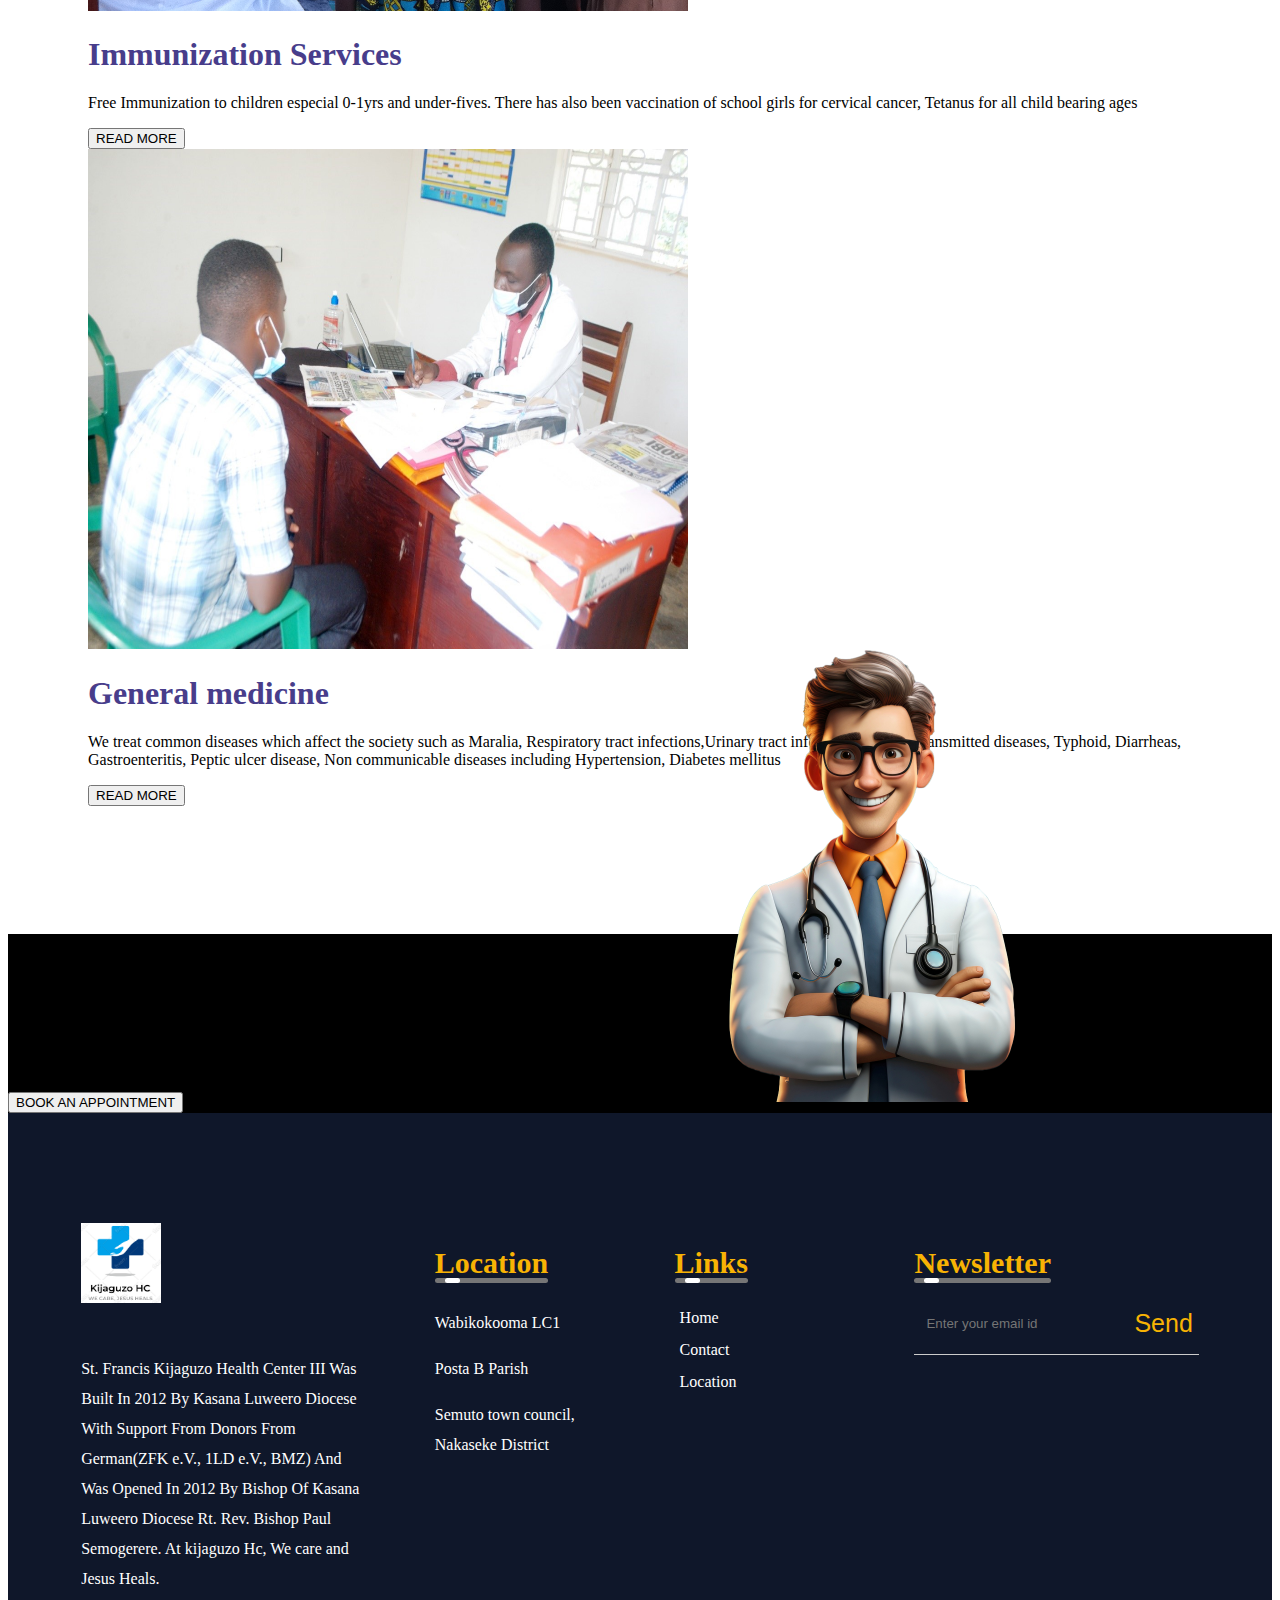
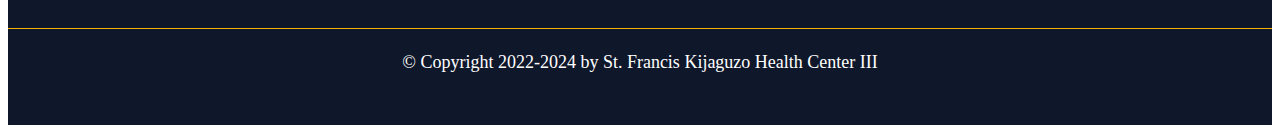
==== commit 008121d2: "Add files via upload" ====
--- a/index.html
+++ b/index.html
@@ -59,36 +59,31 @@
 
     </header>
 
-    <section class="bg text-light p-5 text-center text-sm-start">
+    <section class="bg text-light p-sm-5 text-sm-start">
 
         <div class="container" style="padding-top: 120px;">
 
-            <div class="d-sm-flex">
-                <div class="welcome" style="width: 50%;">
-                    <h1>Welcome to <br> <span class="text-warning"
-                            style="font-size: 4rem; font-weight:bold; letter-spacing: 2px">ST. FRANCIS <span
-                                class="text-light">KIJAGUZO HEALTH</span> CENTER III</span></h1>
-                    <p class="lead my-4 fw-semibold">
-                        St. Francis kijaguzo health center III was built in 2012 by Kasana Luweero diocese with support
-                        from
-                        donors
-                        from German(ZFK e.v., 1LD e.v., BMZ) and was opened in 2012 by bishop of kasana Luweero diocese
-                        Rt. Rev.
-                        bishop Paul Semogerere.
-                    </p>
-                    <button class="btn btn-warning btn-lg fw-semibold">Book an appointment</button>
-                </div>
-
-
-            </div>
-
-        </div>
-
-    </section>
-
-    <section>
-
-        <div class="container" style="padding-top: 80px ;">
+            <div class="welcome">
+                <h1>Welcome to <br> <span class="text-warning">ST. FRANCIS <span class="text-light">KIJAGUZO
+                            HEALTH</span> CENTER III</span></h1>
+                <p class="lead my-4 fw-semibold">
+                    St. Francis kijaguzo health center III was built in 2012 by Kasana Luweero diocese with support
+                    from
+                    donors
+                    from German(ZFK e.v., 1LD e.v., BMZ) and was opened in 2012 by bishop of kasana Luweero diocese
+                    Rt. Rev.
+                    bishop Paul Semogerere.
+                </p>
+                <button class="btn btn-warning mb-3 fw-semibold">Book an appointment</button>
+            </div>
+
+        </div>
+
+    </section>
+
+    <section class="sec2">
+
+        <div class="container sec2">
 
             <h1 class="text-center fw-bold" style="color: darkslateblue;">We Care <span class="text-warning"
                     style="font-weight:bold;">Jesus Heals</span></h1>
@@ -303,12 +298,13 @@
                 <img class="img-fluid" src="assets/img/immun2.JPG" style="height: 500px; width: 600px;" alt="">
 
                 <div class="m-5">
-                    <h1><span class="text" style="font-size: 2rem; font-weight:bold; color: darkslateblue;">Immunization Services</span></h1>
+                    <h1><span class="text" style="font-size: 2rem; font-weight:bold; color: darkslateblue;">Immunization
+                            Services</span></h1>
                     <p class="lead my-4 fw-semibold">
                         Free Immunization to children especial 0-1yrs and under-fives. There has
-                            also been vaccination of
-                            school girls for cervical cancer,
-                            Tetanus for all child bearing ages
+                        also been vaccination of
+                        school girls for cervical cancer,
+                        Tetanus for all child bearing ages
                     </p>
                     <button class="btn btn-warning btn-lg fw-semibold">READ MORE</button>
                 </div>
@@ -317,18 +313,20 @@
 
             <div class="d-sm-flex mb-5">
 
-                <img class="img-fluid" src="assets/img/General medicine.jpg" style="height: 500px; width: 600px;" alt="">
+                <img class="img-fluid" src="assets/img/General medicine.jpg" style="height: 500px; width: 600px;"
+                    alt="">
 
                 <div class="m-5">
-                    <h1><span class="text" style="font-size: 2rem; font-weight:bold; color: darkslateblue;">General medicine</span></h1>
+                    <h1><span class="text" style="font-size: 2rem; font-weight:bold; color: darkslateblue;">General
+                            medicine</span></h1>
                     <p class="lead my-4 fw-semibold">
                         We treat common diseases which affect the society such as Maralia, Respiratory tract
-                            infections,Urinary tract infections,Sexually transmitted diseases,
-                            Typhoid,
-                            Diarrheas,
-                            Gastroenteritis,
-                            Peptic ulcer disease,
-                            Non communicable diseases including Hypertension, Diabetes mellitus
+                        infections,Urinary tract infections,Sexually transmitted diseases,
+                        Typhoid,
+                        Diarrheas,
+                        Gastroenteritis,
+                        Peptic ulcer disease,
+                        Non communicable diseases including Hypertension, Diabetes mellitus
                     </p>
                     <button class="btn btn-warning btn-lg fw-semibold">READ MORE</button>
                 </div>
@@ -347,17 +345,18 @@
                 <p>
                     EMPOWERING HEALTH<br>
                     INSPIRING HOPE
-                    
+
                 </p>
-                <div class="image" style="position: absolute; bottom: 0px; right:150px;"><img src="assets/img/doctor.png" width="500px" alt=""></div>
+                <div class="image" style="position: absolute; bottom: 0px; right:150px;"><img
+                        src="assets/img/doctor.png" width="500px" alt=""></div>
             </div>
             <button class="btn btn-warning btn-lg fw-semibold m-5 mt-0">BOOK AN APPOINTMENT</button>
         </div>
-        
-    </section>
-
-    <footer class="container-fluid text-light" style="background-color: #0f172a;">
-        <div class="container">
+
+    </section>
+
+    <footer class="container-sm-fluid text-light" style="background-color: #0f172a;">
+        <div>
             <div class="row">
                 <div class="col">
                     <img src="assets/img/logo 5.ico" class="loggo pb-3">
--- a/styles.css
+++ b/styles.css
@@ -1,75 +1,107 @@
-
-nav img, footer img{
+nav img,
+footer img {
     width: 80px;
     height: 80px;
 }
-.nav-link{
+
+.nav-link {
     color: rgb(98, 76, 239);
 }
+
 .bg {
-    
-    background: linear-gradient(to right, rgba(0,0,0,1), rgba(0,0,0,.7),rgba(0,0,0,.4)),url(assets/img/maternity.JPG);
-}
-.bg2{
-    background: linear-gradient(to right, rgba(0,0,0,1), rgba(0,0,0,.7),rgba(0,0,0,.4)),url(assets/img/IMG_5471.JPG);
+
+    background: linear-gradient(to right, rgba(0, 0, 0, 1), rgba(0, 0, 0, .7), rgba(0, 0, 0, .4)), url(assets/img/maternity.JPG);
+}
+
+.bg2 {
+    background: linear-gradient(to right, rgba(0, 0, 0, 1), rgba(0, 0, 0, .7), rgba(0, 0, 0, .4)), url(assets/img/IMG_5471.JPG);
     background-size: cover;
 }
-.img-fluid{
+
+.img-fluid {
     width: 600px;
     height: 600px;
 }
-.layout{
+
+.welcome {
+    width: 50%
+}
+
+.welcome .text-warning {
+    font-size: 4rem;
+    font-weight: bold;
+    letter-spacing: 2px
+}
+.sec2{
+    padding-top: 30px ;
+}
+
+.layout {
     display: flex;
-    flex-direction:row;
+    flex-direction: row;
     justify-content: space-between;
     padding-top: 20px;
-    
-}
-.layout h2{
+
+}
+
+.layout h2 {
     font-size: 25px;
 }
-.goal{
-    background:darkslateblue;
+
+.goal {
+    background: darkslateblue;
     border: solid 15px rgb(248, 179, 4);
-    border-top-left-radius:100px ;
-    border-bottom-left-radius:100px;
+    border-top-left-radius: 100px;
+    border-bottom-left-radius: 100px;
     width: 30%;
     padding: 70px 50px;
 }
-.goal b h2, .goal p{
+
+.goal b h2,
+.goal p {
     color: white;
-    
-}
-.vision{
-    background:rgb(248, 179, 4);
+
+}
+
+.vision {
+    background: rgb(248, 179, 4);
     width: 30%;
     margin-left: 30px;
     padding: 80px 50px;
 }
-.vision h2, .vision p{
-   
+
+.vision h2,
+.vision p {
+
     color: black;
-    
-}
-.mission{
-    background:darkslateblue;
+
+}
+
+.mission {
+    background: darkslateblue;
     border: solid 15px rgb(248, 179, 4);
-    border-top-right-radius:100px ;
-    border-bottom-right-radius:100px;
+    border-top-right-radius: 100px;
+    border-bottom-right-radius: 100px;
     margin-left: 30px;
     width: 30%;
     padding: 50px 50px;
 }
-.mission h2, .mission p{
-    
+
+.mission h2,
+.mission p {
+
     color: white;
-   
-}
-.goal h2, .vision h2, .mission h2{
+
+}
+
+.goal h2,
+.vision h2,
+.mission h2 {
     font-weight: bold;
     font-size: 30px;
 }
-footer{
+
+footer {
     font-size: 30px;
     bottom: 0;
     padding: 100px 0 30px;
@@ -79,7 +111,8 @@
     font-size: 16px;
     line-height: 20px;
 }
-.row{
+
+.row {
     width: 90%;
     margin: auto;
     display: flex;
@@ -87,43 +120,53 @@
     align-items: flex-start;
     justify-content: space-between;
 }
-.col{
+
+.col {
     flex-basis: 25%;
     padding: 10px;
 }
-.col:nth-child(2), .col:nth-child(3){
+
+.col:nth-child(2),
+.col:nth-child(3) {
     flex-basis: 15%;
 }
-.loggo{
+
+.loggo {
     width: 80px;
     margin-bottom: 30px;
 }
-.col h3{
-    width:fit-content;
+
+.col h3 {
+    width: fit-content;
     color: rgb(248, 179, 4);
     font-size: 30px;
 }
-.col ul li{
+
+.col ul li {
     list-style: none;
     margin-bottom: 12px;
     margin-left: -40px;
 
 }
-.col ul li a{
+
+.col ul li a {
     text-decoration: none;
     color: #fff;
-    margin-left:  5px; ;
-    
-}
-.col ul li:hover a{
+    margin-left: 5px;
+    ;
+
+}
+
+.col ul li:hover a {
     color: goldenrod;
 }
-.col ul li i{
+
+.col ul li i {
     color: rgb(248, 179, 4);
-    
-}
-
-footer form{
+
+}
+
+footer form {
     padding-bottom: 15px;
     display: flex;
     align-items: center;
@@ -131,21 +174,25 @@
     border-bottom: 1px solid #ccc;
     margin-bottom: 50px;
 }
-footer form .far{
+
+footer form .far {
     font-size: 18px;
     margin-right: 10px;
 }
-footer form input{
+
+footer form input {
     width: 100%;
     background: transparent;
     color: #ccc;
     border: 0;
     outline: none;
 }
-footer form .far{
+
+footer form .far {
     color: goldenrod;
-} 
-form button{
+}
+
+form button {
     background: transparent;
     border: 0;
     outline: none;
@@ -153,7 +200,8 @@
     font-size: 25px;
     color: rgb(248, 179, 4);
 }
-.social-icons .fab{
+
+.social-icons .fab {
     width: 40px;
     height: 40px;
     border-radius: 50%;
@@ -165,21 +213,25 @@
     margin-right: 15px;
     cursor: pointer;
 }
-hr{
-    
+
+hr {
+
     border: solid rgb(248, 179, 4) 1px;
     border-bottom: 1px rgb(248, 179, 4);
 }
-.bak hr{
+
+.bak hr {
     border: none;
 }
-.copyright{
+
+.copyright {
     color: #fff;
     text-align: center;
     font-size: 18px;
 }
-.underline{
-    
+
+.underline {
+
     height: 5px;
     background: #767676;
     border-radius: 3px;
@@ -188,7 +240,8 @@
     left: 0;
     overflow: hidden;
 }
-.underline span{
+
+.underline span {
     width: 15px;
     height: 100%;
     background: #fff;
@@ -199,7 +252,109 @@
     position: absolute;
 }
 
-footer p{
+footer p {
     color: white;
     line-height: 30px;
 }
+
+/* mobile view */
+
+@media(max-width:1000px) {
+    .welcome {
+        width: 100%;
+    }
+
+    .welcome p {
+        font-size: 15px;
+    }
+    .welcome button{
+        width: 300px;
+    }
+    .btn{
+        width: 30%;
+    }
+    .bg{
+        background-size: cover;
+    }
+
+    .welcome .text-warning {
+        font-size: 2rem;
+    }
+    .sec2{
+        padding-top: 10px;
+    }
+
+    .layout {
+        display: block;
+        padding-top: 0;
+    }
+    .layout p{
+        font-size: 15px;
+    }
+
+    .goal {
+        border: solid 12px rgb(248, 179, 4);
+        width: 100%;
+        padding: 40px 50px;
+    }
+
+    .vision {
+        width: 100%;
+        margin-top: 20px;
+        margin-left: 0;
+        padding: 40px 50px;
+    }
+
+    .mission {
+        border: solid 12px rgb(248, 179, 4);
+        margin-top: 20px;
+        margin-left: 0;
+        width: 100%;
+        padding: 40px 50px;
+    }
+
+    .goal h2,
+    .vision h2,
+    .mission h2 {
+        font-weight: bold;
+        font-size: 18px;
+    }
+
+    footer {
+        bottom: unset;
+        padding: 0;
+        margin: 0;
+    }
+
+    .col {
+        flex-basis: 100%;
+
+    }
+
+    .col h3 {
+        margin-top: 0;
+    }
+
+    .col p {
+        padding-top: 0;
+        padding-bottom: 0;
+    }
+
+    .col:nth-child(2),
+    .col:nth-child(3) {
+        flex-basis: 100%;
+    }
+
+    .bak {
+        width: 90%;
+    }
+
+    .bak h1 {
+        font-size: 35px;
+    }
+
+    .copyright {
+        font-size: 13px;
+        padding-bottom: 0;
+    }
+}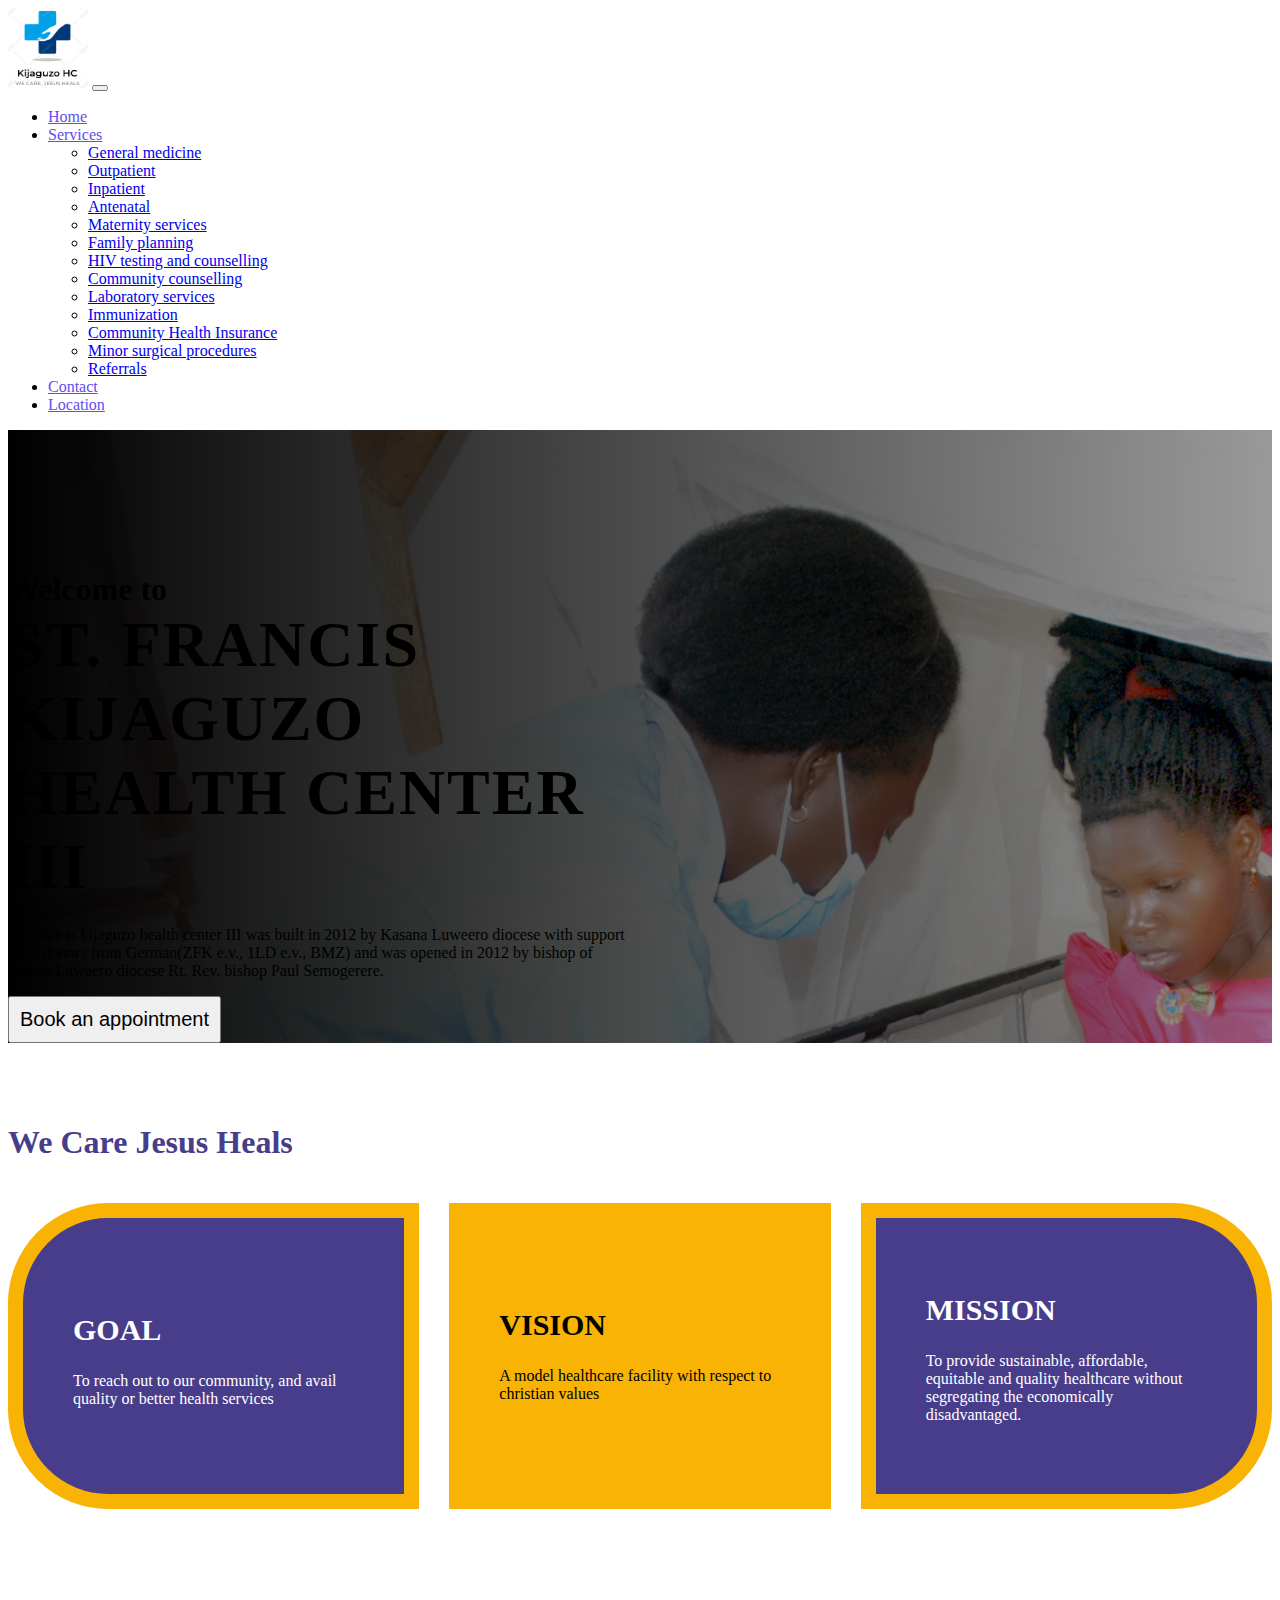
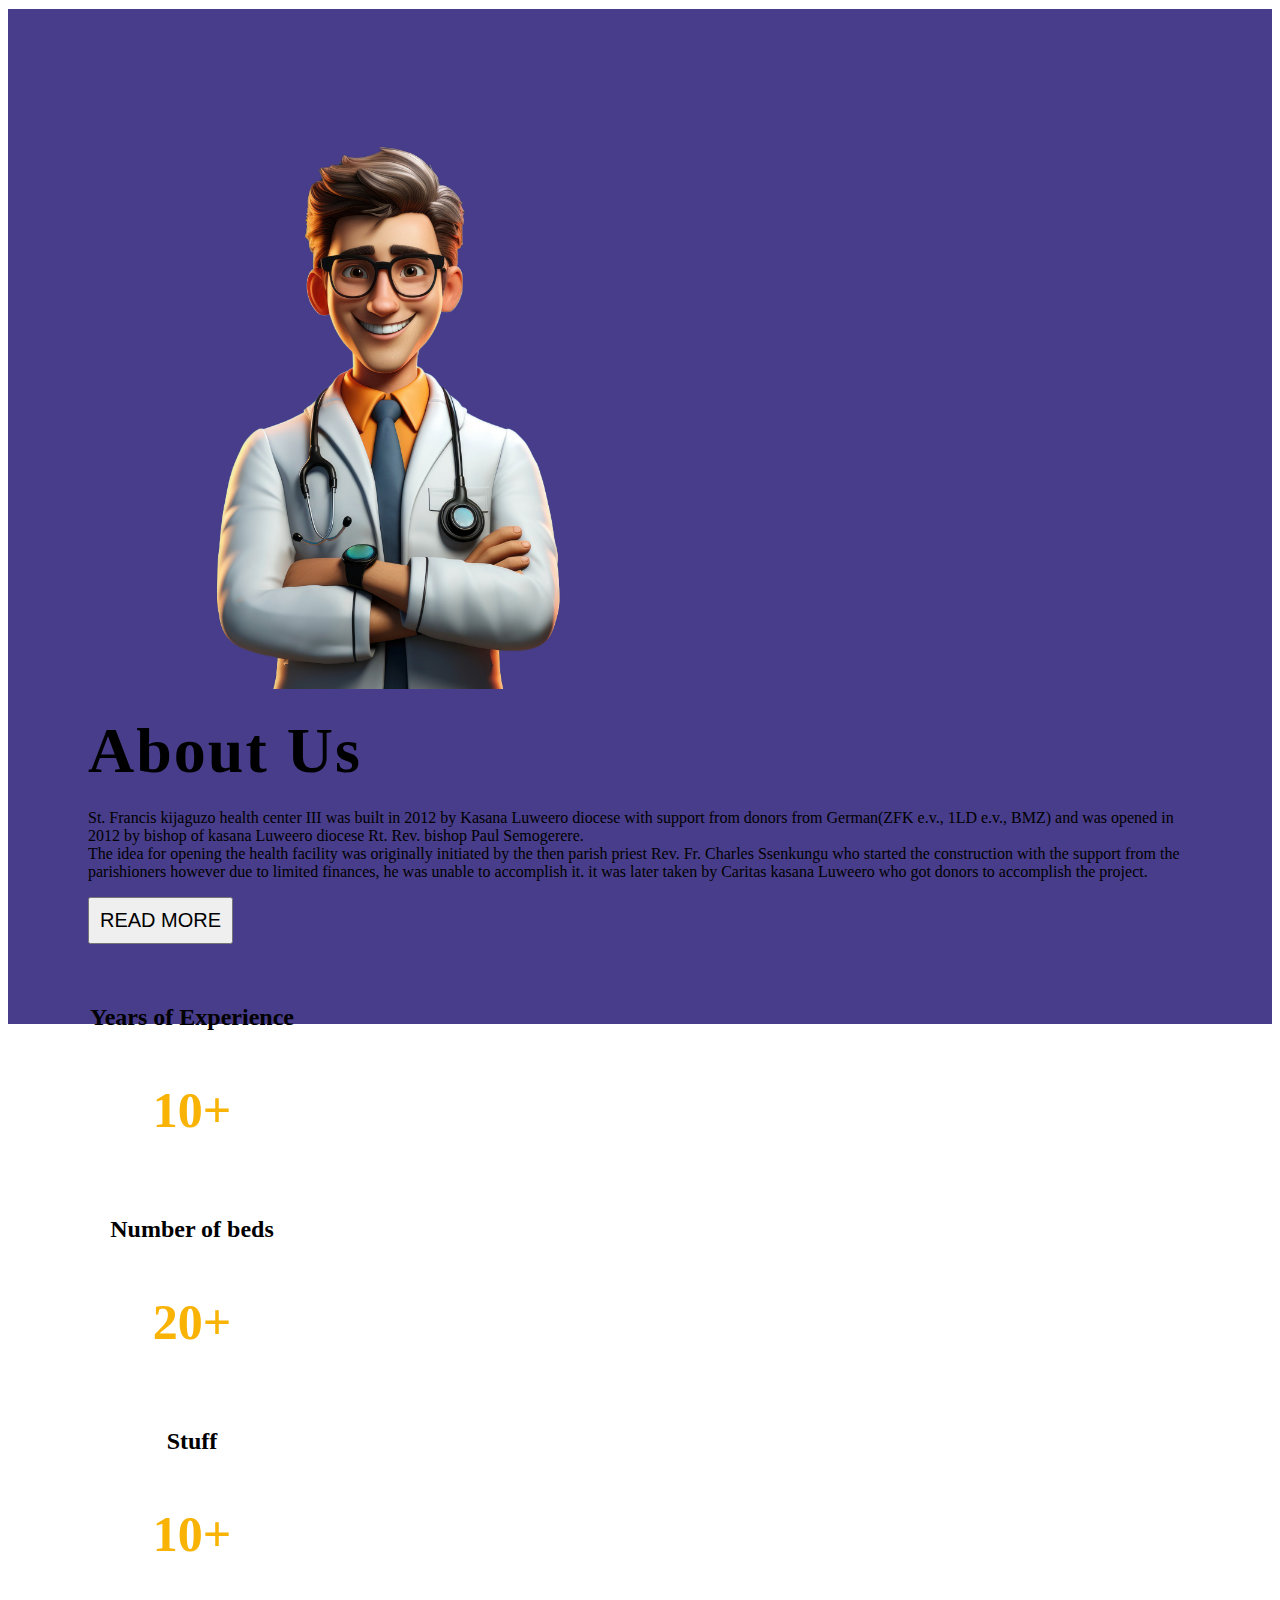
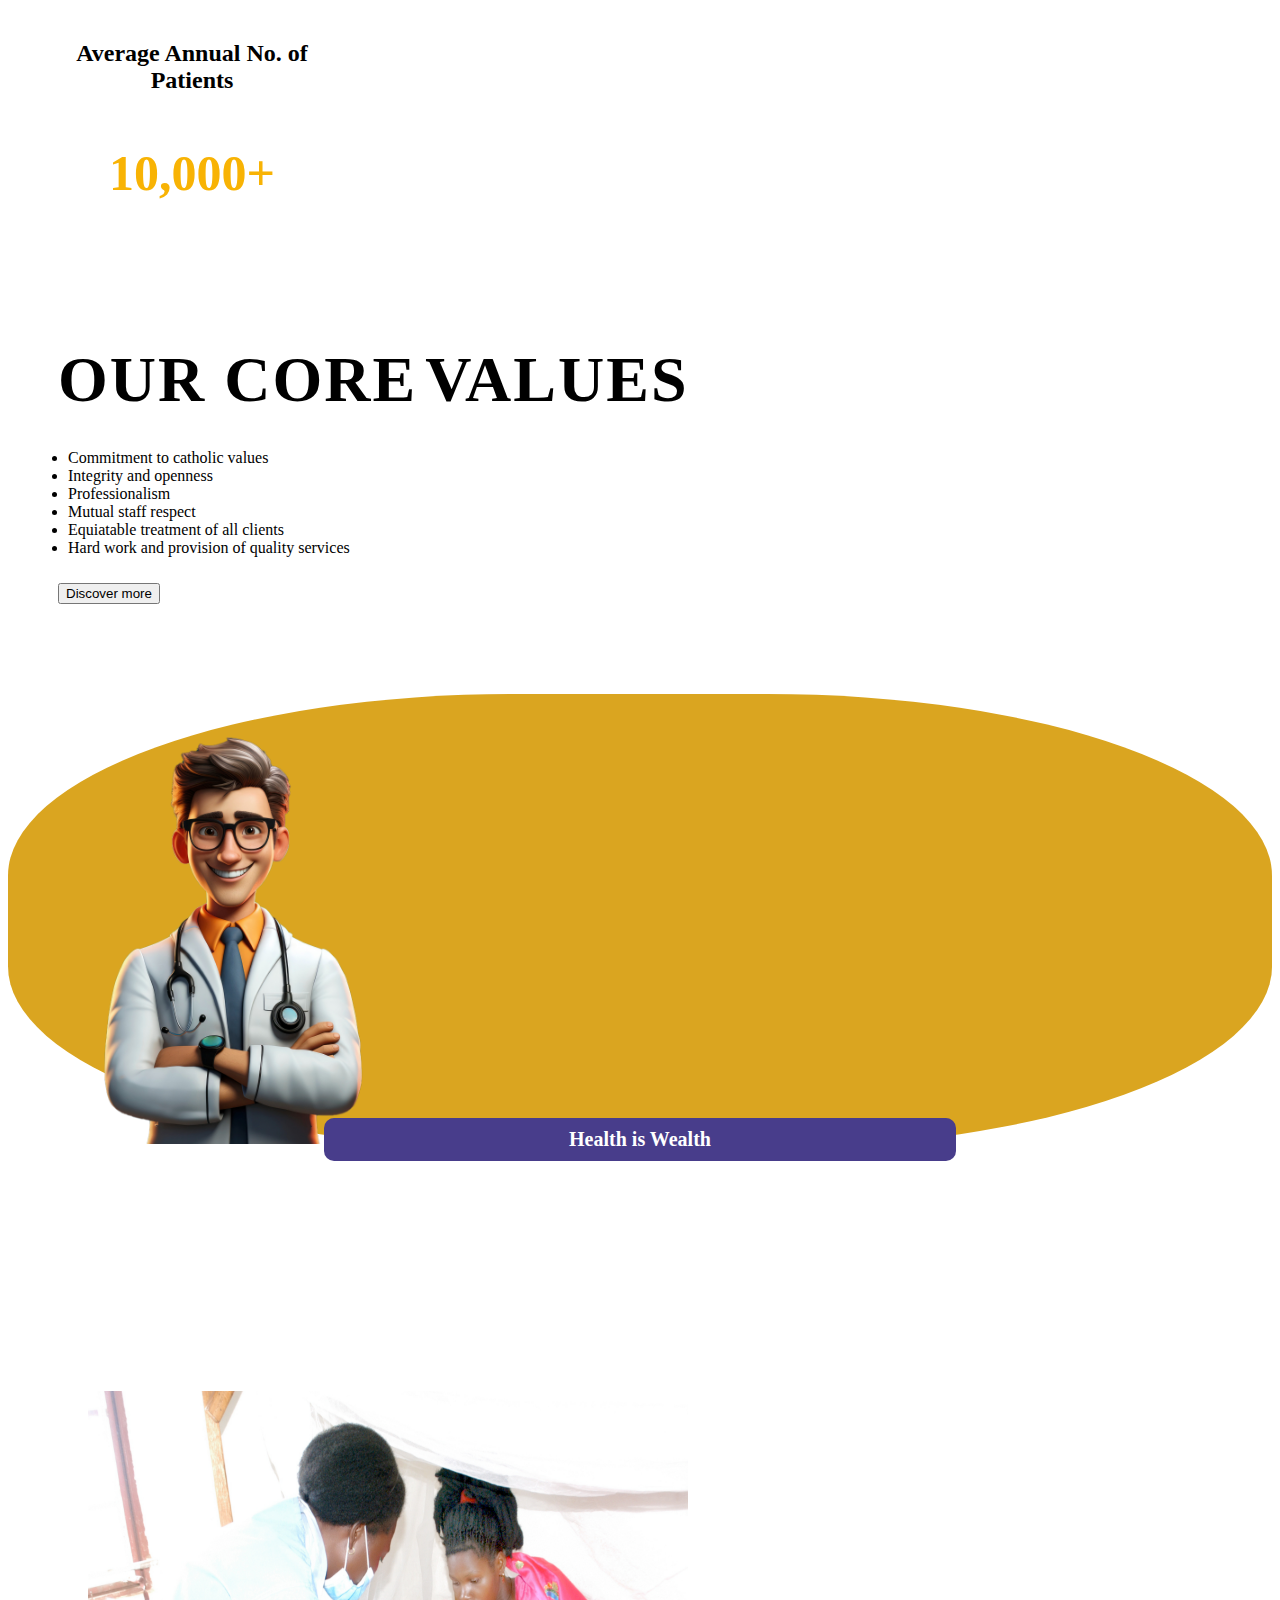
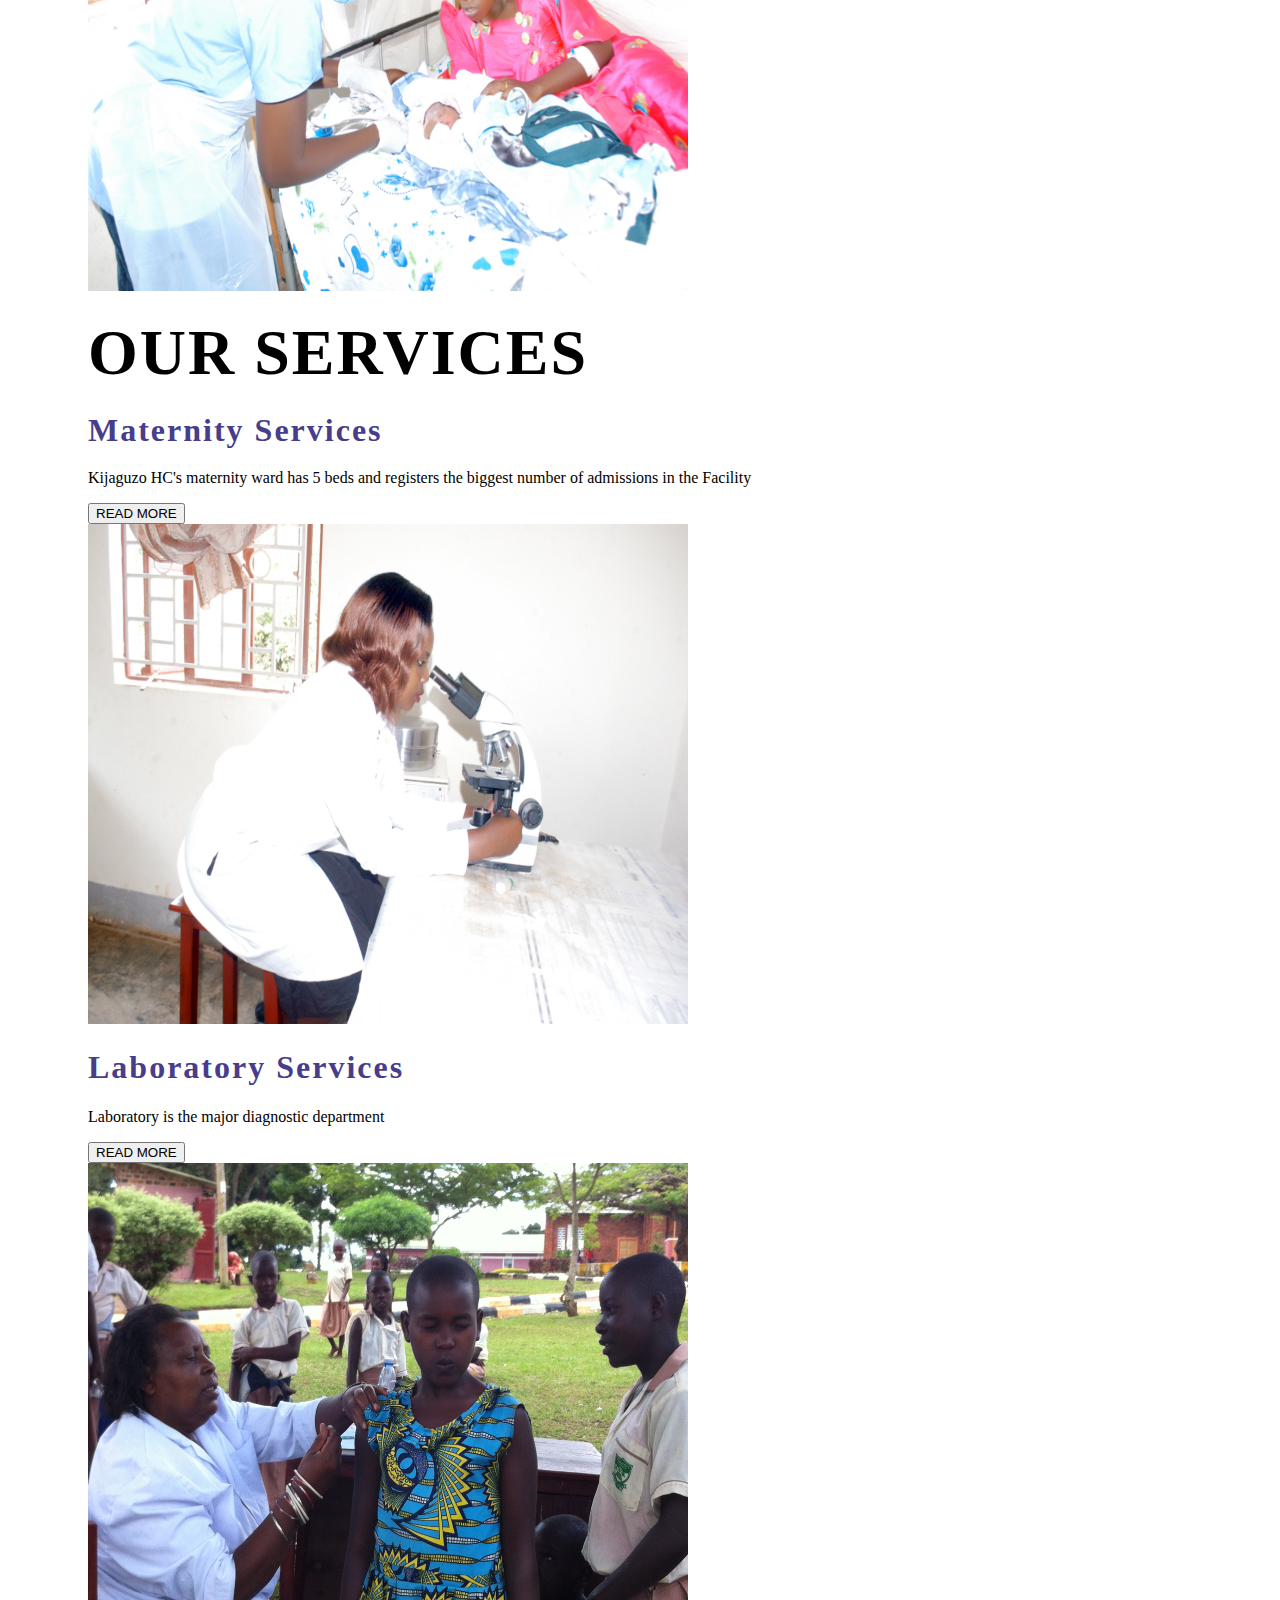
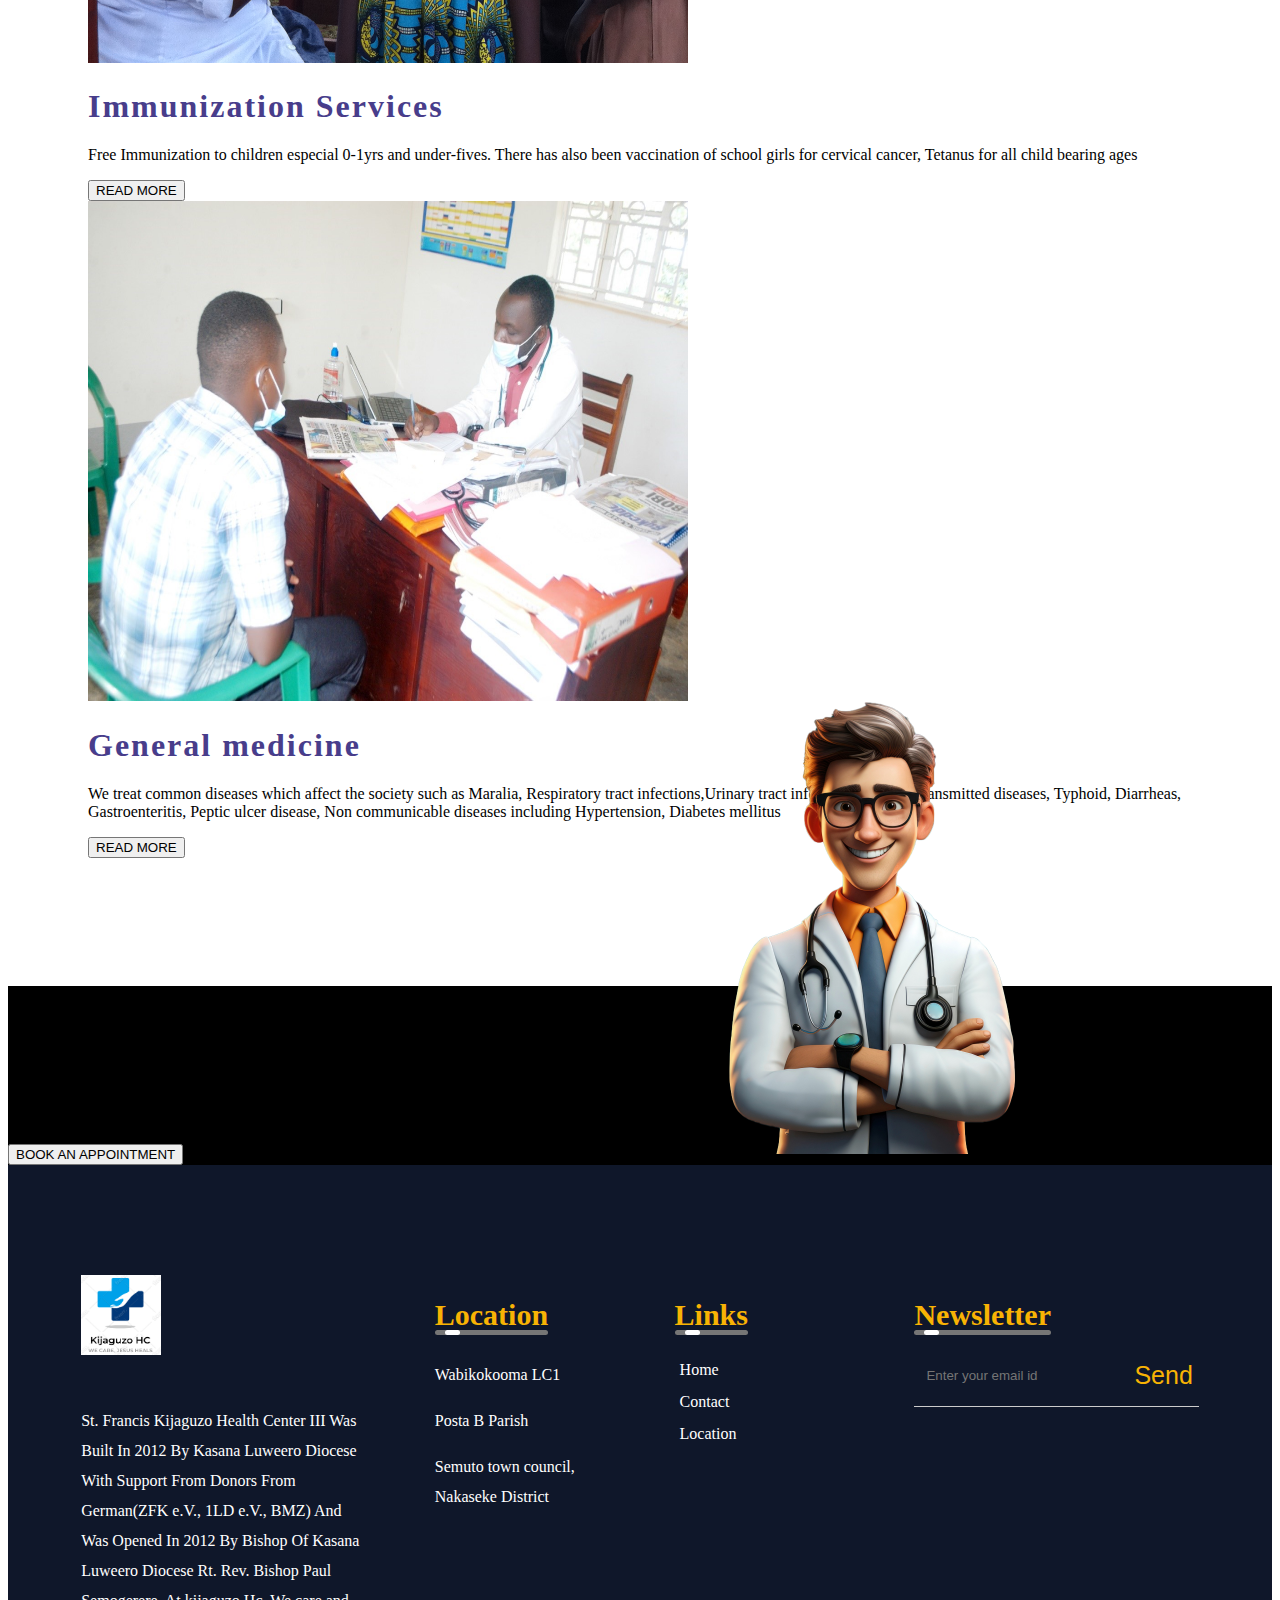
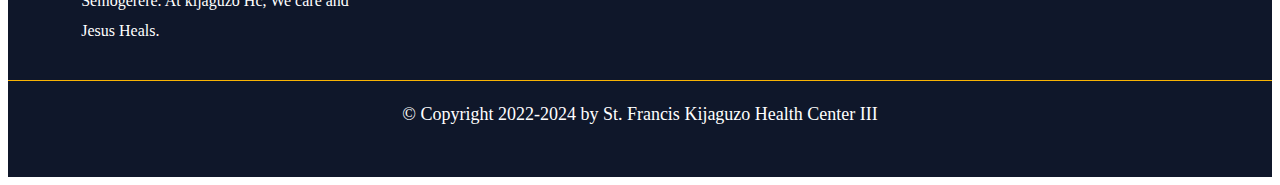
==== commit 4c981d67: "Add files via upload" ====
--- a/index.html
+++ b/index.html
@@ -115,16 +115,16 @@
 
     </section>
 
-    <section class="text-light text-center text-sm-start about" style="background-color: darkslateblue;">
-
-        <div class="container" style="padding: 80px; margin-top:100px;">
+    <section class="text-light text-start about" style="background-color: darkslateblue;">
+
+        <div class="container sec3">
 
             <div class="d-sm-flex">
 
                 <img class="img-fluid" src="assets/img/doctor.png" alt="">
 
                 <div>
-                    <h1><span class="text-warning" style="font-size: 4rem; font-weight:bold; letter-spacing: 2px">About
+                    <h1><span class="text-warning">About
                             Us</span></h1>
                     <p class="lead my-4 fw-semibold">
                         St. Francis kijaguzo health center III was built in 2012 by Kasana Luweero diocese with support
@@ -152,16 +152,12 @@
 
     </section>
 
-    <section class="text-light text-center text-sm-start about">
+    <section>
 
         <div class="container">
-            <div class="d-flex px-5" style="position: relative; top: -40px; margin-right: 10px;">
-
-                <div class="card" style="width: 18rem;
-                height: 12rem;
-                font-weight: bold;
-                text-align: center;
-                margin-right: 20px;">
+            <div class="d-sm-flex sec4">
+
+                <div class="card">
                     <div class="card-body">
                         <h2 class="card-title">Years of Experience</h2>
                         <p class="card-text" style="color:rgb(248, 179, 4);
@@ -169,11 +165,7 @@
 
                     </div>
                 </div>
-                <div class="card" style="width: 18rem;
-                height: 12rem;
-                font-weight: bold;
-                text-align: center;
-                margin-right: 20px;">
+                <div class="card">
                     <div class="card-body">
                         <h2 class="card-title">Number of beds</h2>
                         <p class="card-text" style="color:rgb(248, 179, 4);
@@ -182,11 +174,7 @@
                     </div>
                 </div>
 
-                <div class="card" style="width: 18rem;
-                height: 12rem;
-                font-weight: bold;
-                text-align: center;
-                margin-right: 20px;">
+                <div class="card">
                     <div class="card-body">
                         <h2 class="card-title">Stuff</h2>
                         <p class="card-text" style="color:rgb(248, 179, 4);
@@ -195,11 +183,7 @@
                     </div>
                 </div>
 
-                <div class="card" style="width: 18rem;
-                height: 12rem;
-                font-weight: bold;
-                text-align: center;
-                margin-right: 20px;">
+                <div class="card">
                     <div class="card-body">
                         <h2 class="card-title">Average Annual No. of Patients</h2>
                         <p class="card-text" style="color:rgb(248, 179, 4);
@@ -220,10 +204,8 @@
         <div class="container">
 
             <div class="d-sm-flex">
-                <div class="value" style="padding:50px;">
-                    <h1><span class="text" style="font-size: 4rem; font-weight:bold; color:darkslateblue;">OUR
-                            CORE</span> <span class="text-warning"
-                            style="font-size: 4rem; font-weight:bold;">VALUES</span></h1>
+                <div class="value">
+                    <h1><span class="text">OUR CORE</span> <span class="text-warning">VALUES</span></h1>
                     <ul class="lead my-4 fw-semibold" style="padding:10px;">
                         <li>Commitment to catholic values</li>
                         <li>Integrity and openness</li>
--- a/styles.css
+++ b/styles.css
@@ -27,13 +27,22 @@
     width: 50%
 }
 
-.welcome .text-warning {
+.welcome .text-warning,
+.sec3 .text-warning, .text ,.value .text-warning, .text{
     font-size: 4rem;
     font-weight: bold;
     letter-spacing: 2px
 }
-.sec2{
-    padding-top: 30px ;
+
+.welcome .btn-warning,
+.sec3 .btn-warning {
+    width: fit-content;
+    font-size: 20px;
+    padding: 10px;
+}
+
+.sec2 {
+    padding-top: 30px;
 }
 
 .layout {
@@ -100,6 +109,33 @@
     font-weight: bold;
     font-size: 30px;
 }
+
+.sec3 {
+    padding: 80px;
+    margin-top: 100px;
+}
+
+.sec4 {
+    position: relative;
+    top: -40px;
+    margin-right: 10px;
+    margin-left: 40px;
+}
+
+.sec4 .card {
+    width: 18rem;
+    height: 12rem;
+    font-weight: bold;
+    text-align: center;
+    margin-right: 20px;
+}
+
+.value{
+    padding:50px;
+}
+/* .value ul{
+    font-size: 15px;
+} */
 
 footer {
     font-size: 30px;
@@ -267,20 +303,25 @@
     .welcome p {
         font-size: 15px;
     }
-    .welcome button{
-        width: 300px;
-    }
-    .btn{
-        width: 30%;
-    }
-    .bg{
+
+    .bg {
         background-size: cover;
     }
 
-    .welcome .text-warning {
+    .welcome .text-warning,
+    .sec3 .text-warning{
         font-size: 2rem;
-    }
-    .sec2{
+        text-align: center;
+    }
+    .text, .value .text-warning {
+        font-size: 2rem;
+        text-align: center;
+    }
+    .value h1{
+        font-size: 2rem;
+    }
+
+    .sec2 {
         padding-top: 10px;
     }
 
@@ -288,7 +329,9 @@
         display: block;
         padding-top: 0;
     }
-    .layout p{
+
+    .layout p,
+    .sec3 p {
         font-size: 15px;
     }
 
@@ -320,6 +363,33 @@
         font-size: 18px;
     }
 
+    .sec3 {
+        padding: 10px;
+        margin-top: 30px;
+    }
+
+    .sec4 {
+        position: relative;
+        top: 20px;
+        /* margin-right: 0px; */
+        margin-left: 0;
+    }
+    .sec4 .card {
+        width: 100%;
+        font-weight: bold;
+        text-align: center;
+        margin-right: 0;
+        margin-top: 20px;
+    }
+
+    .value{
+        padding:10px;
+        padding-top: 40px;
+    }
+    .value ul{
+        font-size: 15px;
+    }
+
     footer {
         bottom: unset;
         padding: 0;
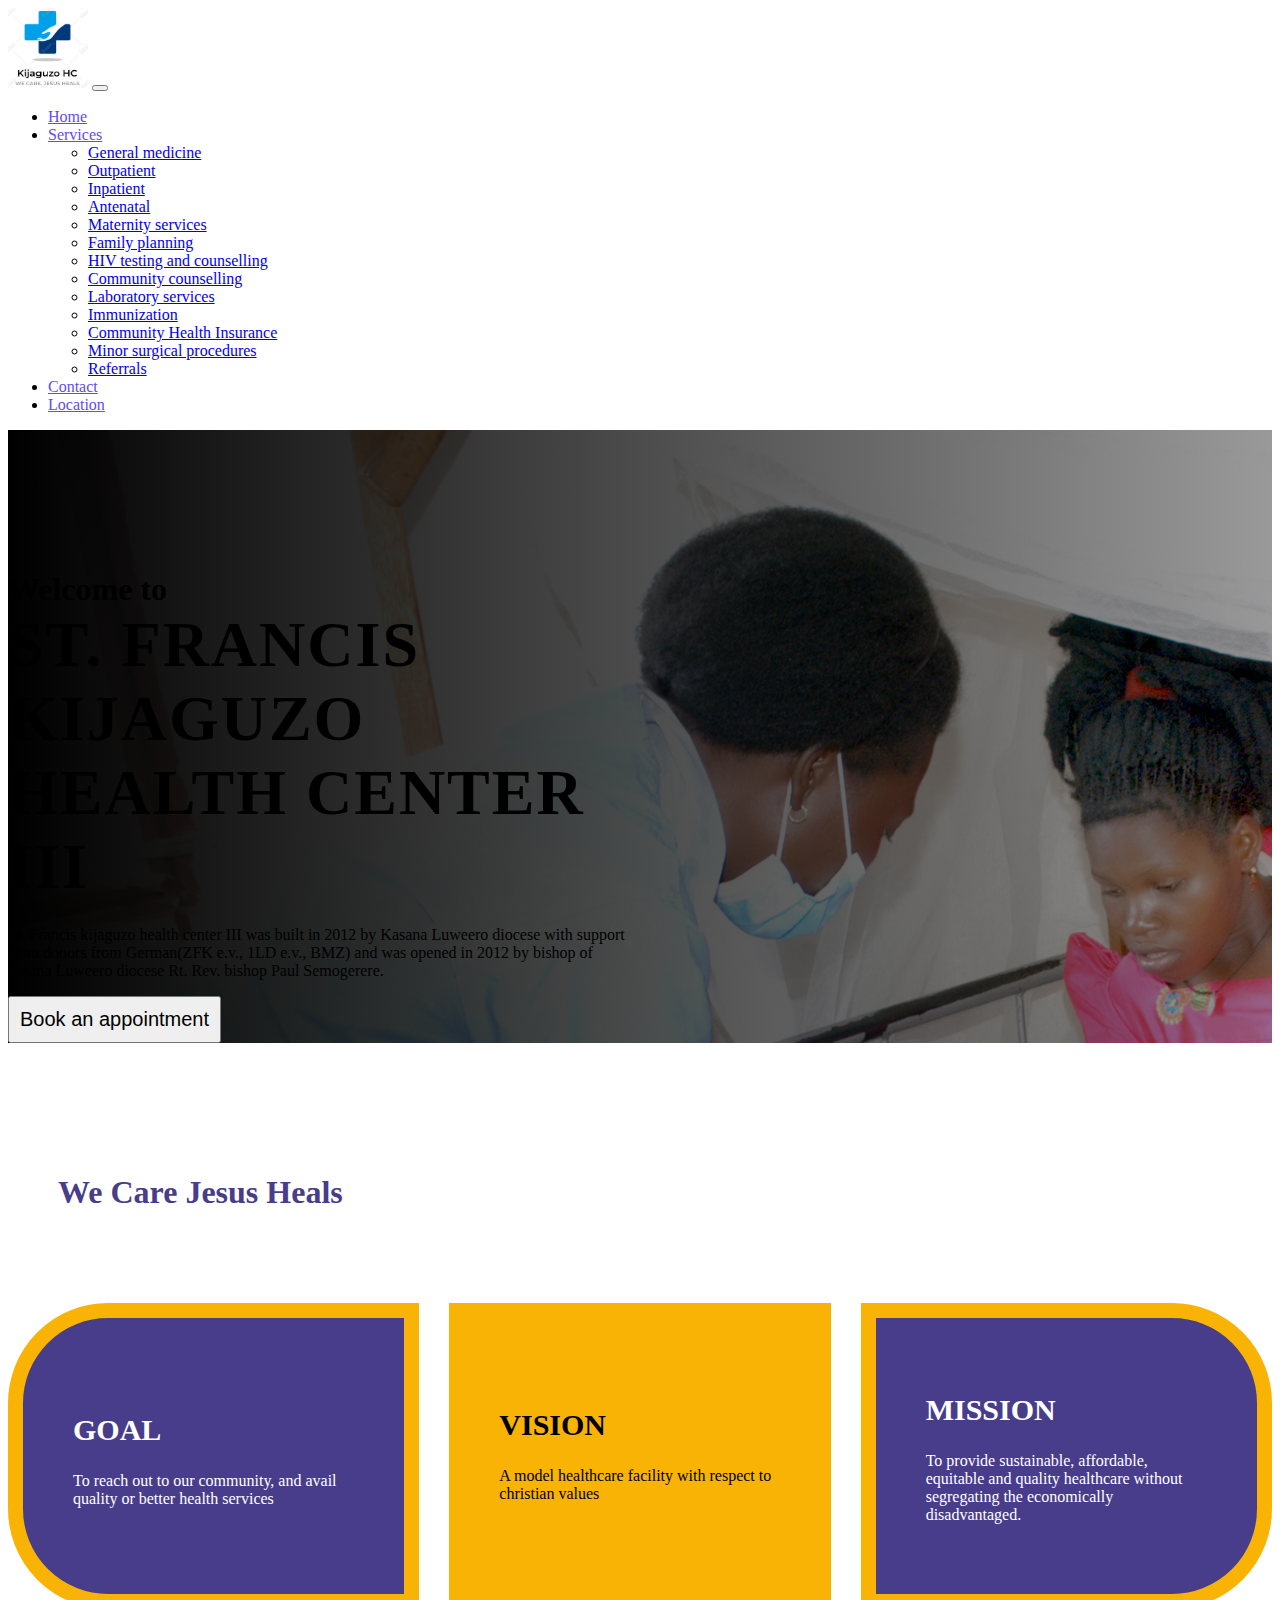
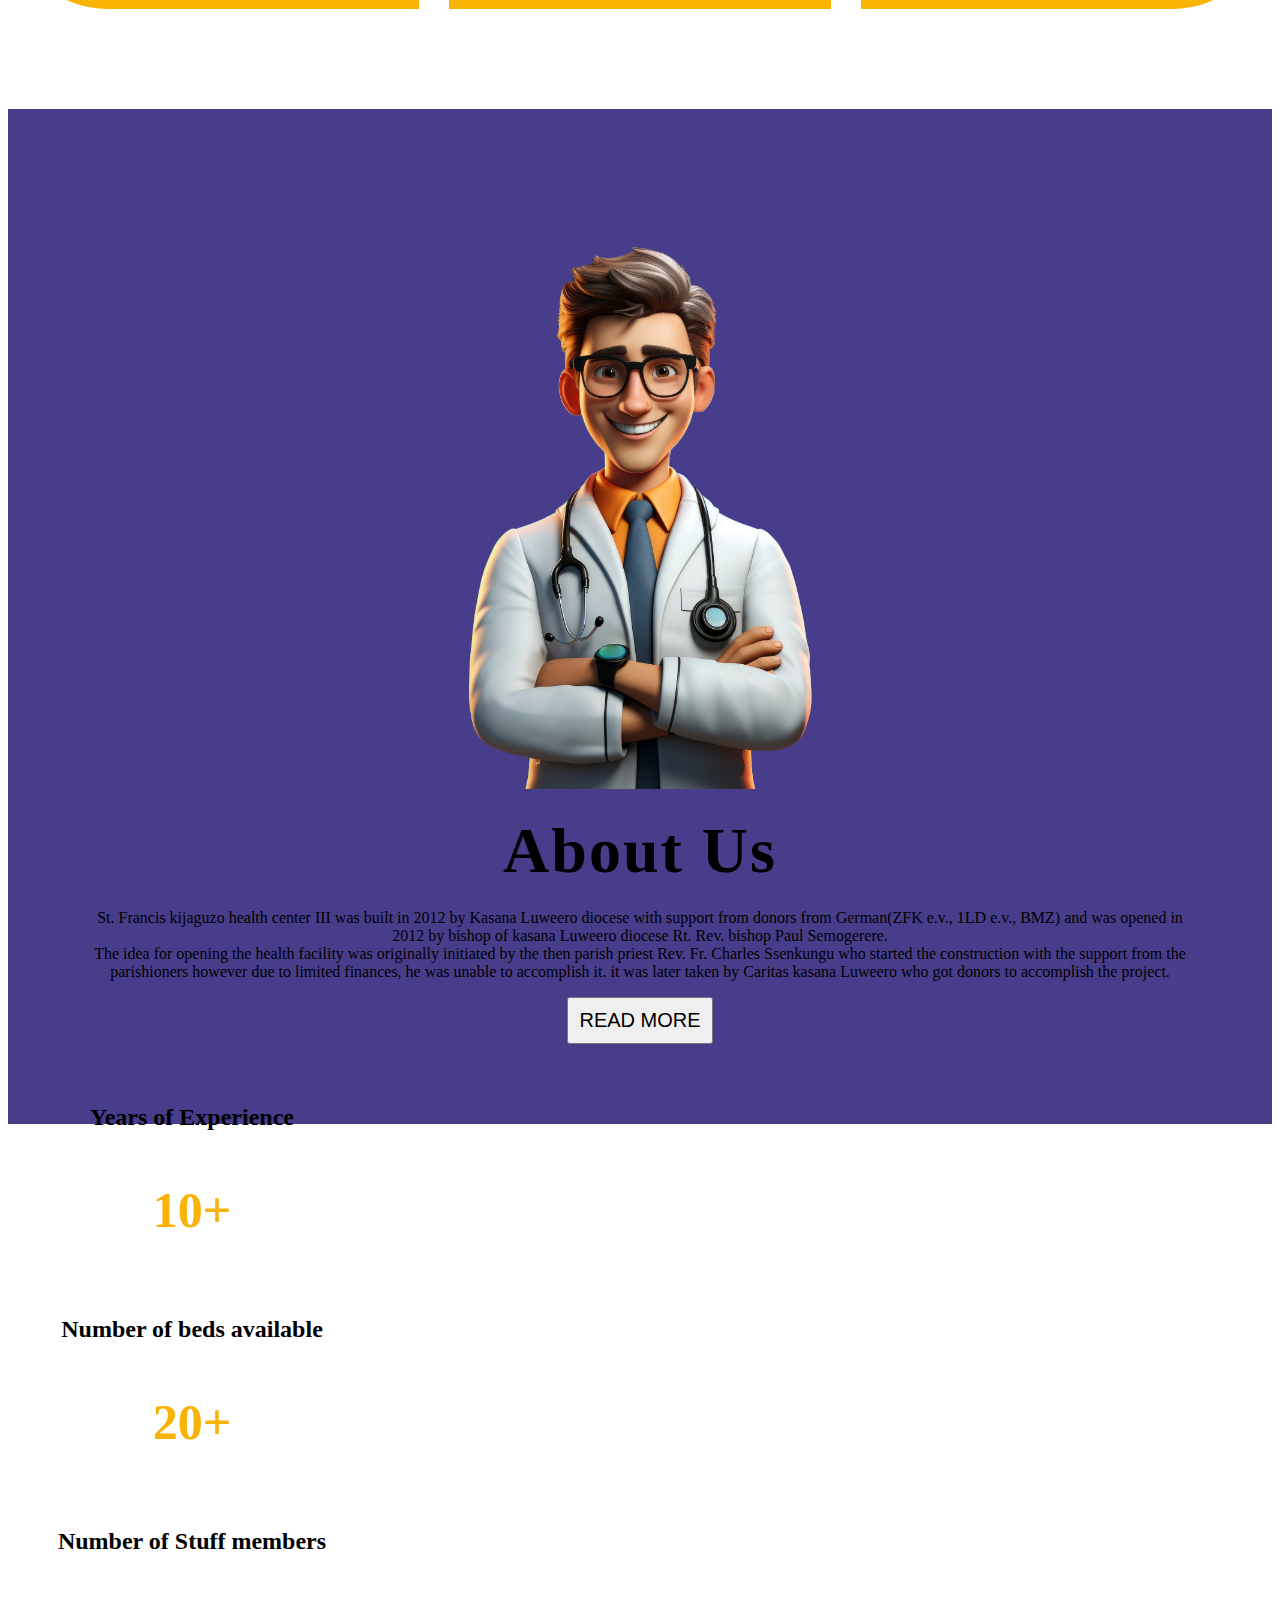
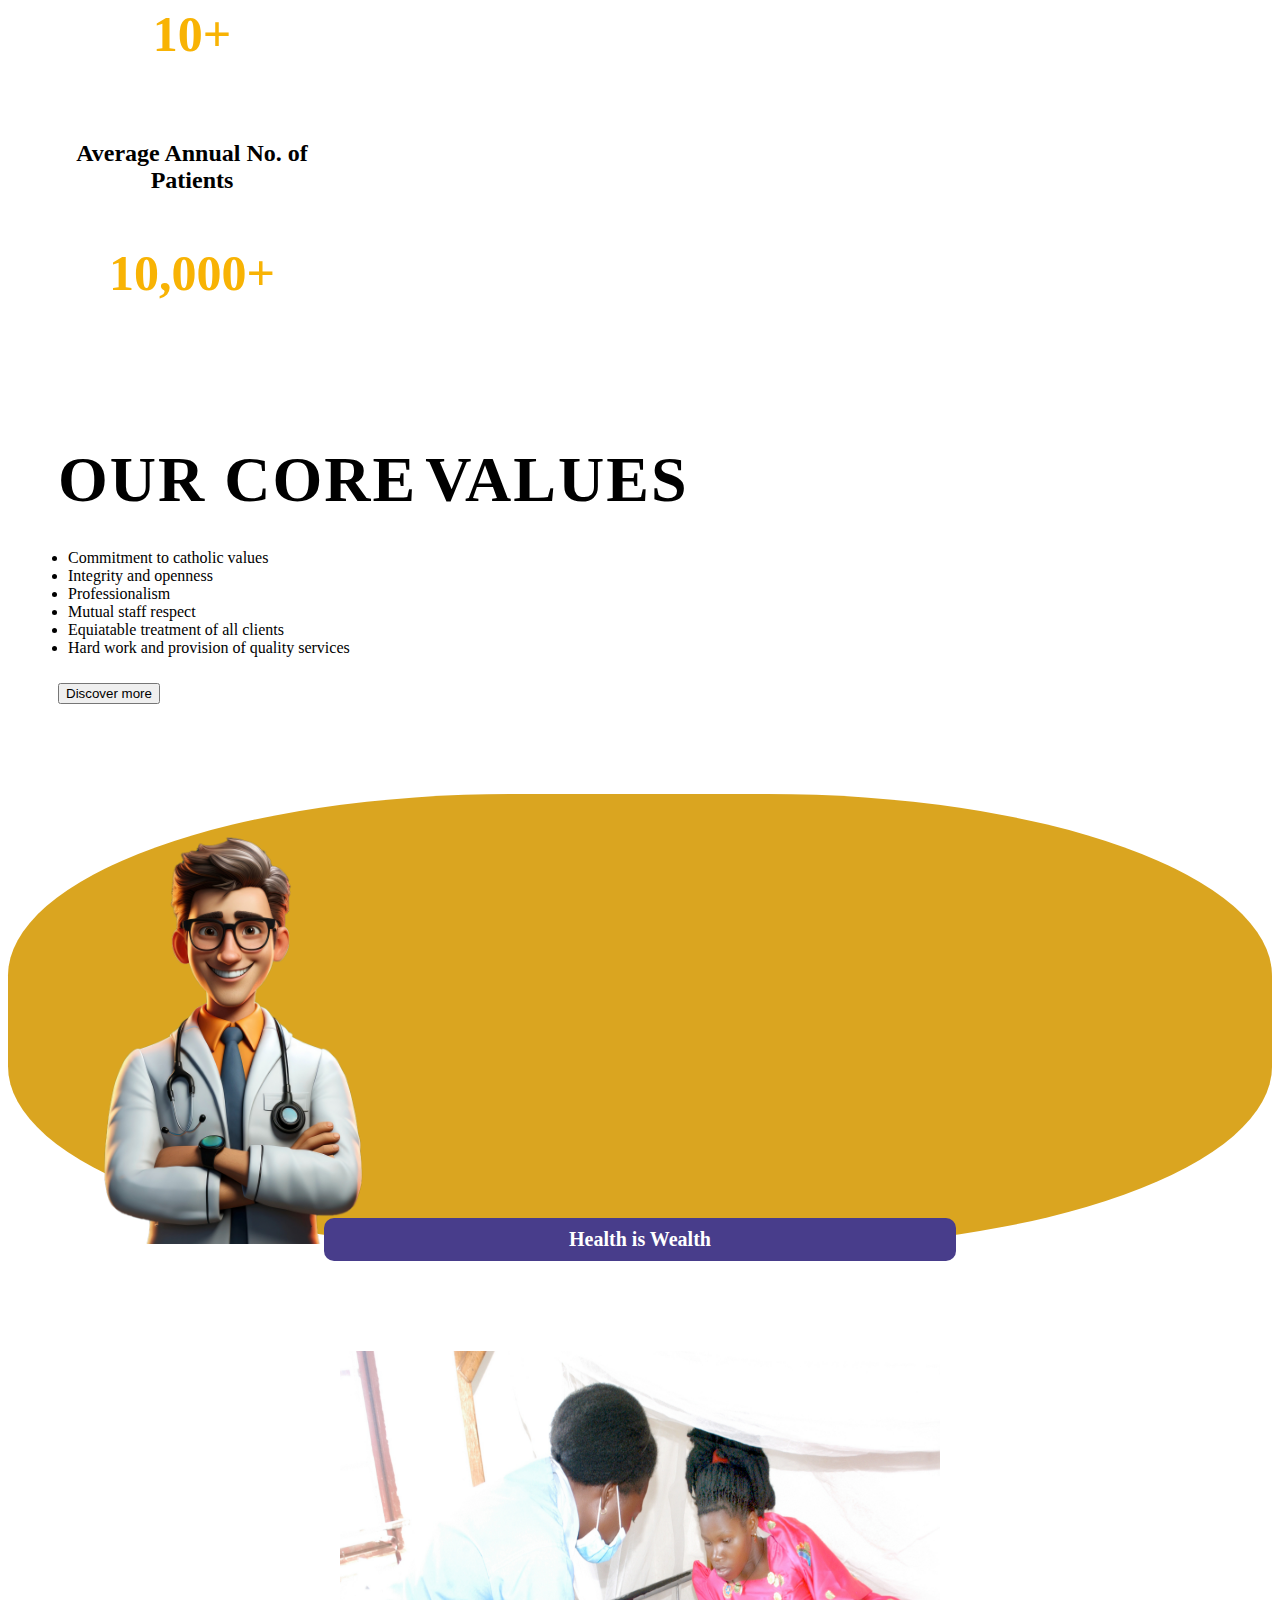
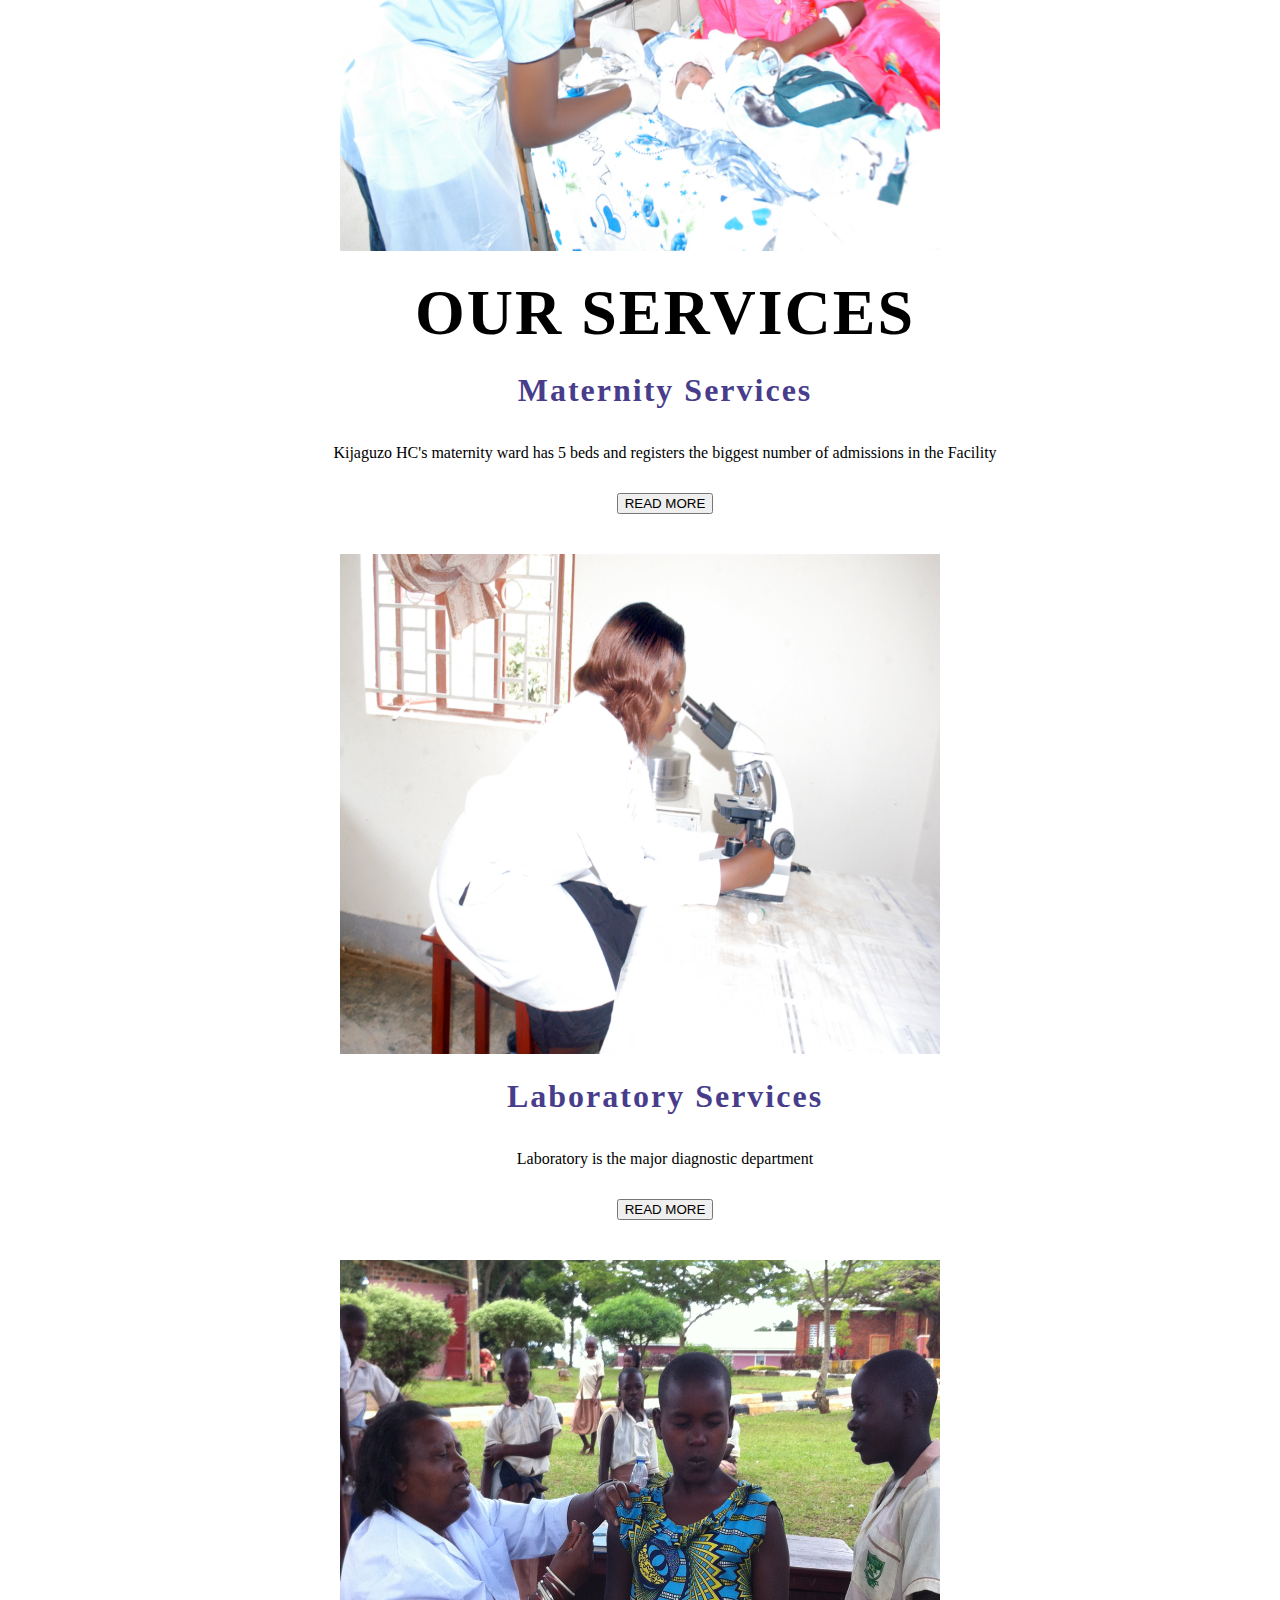
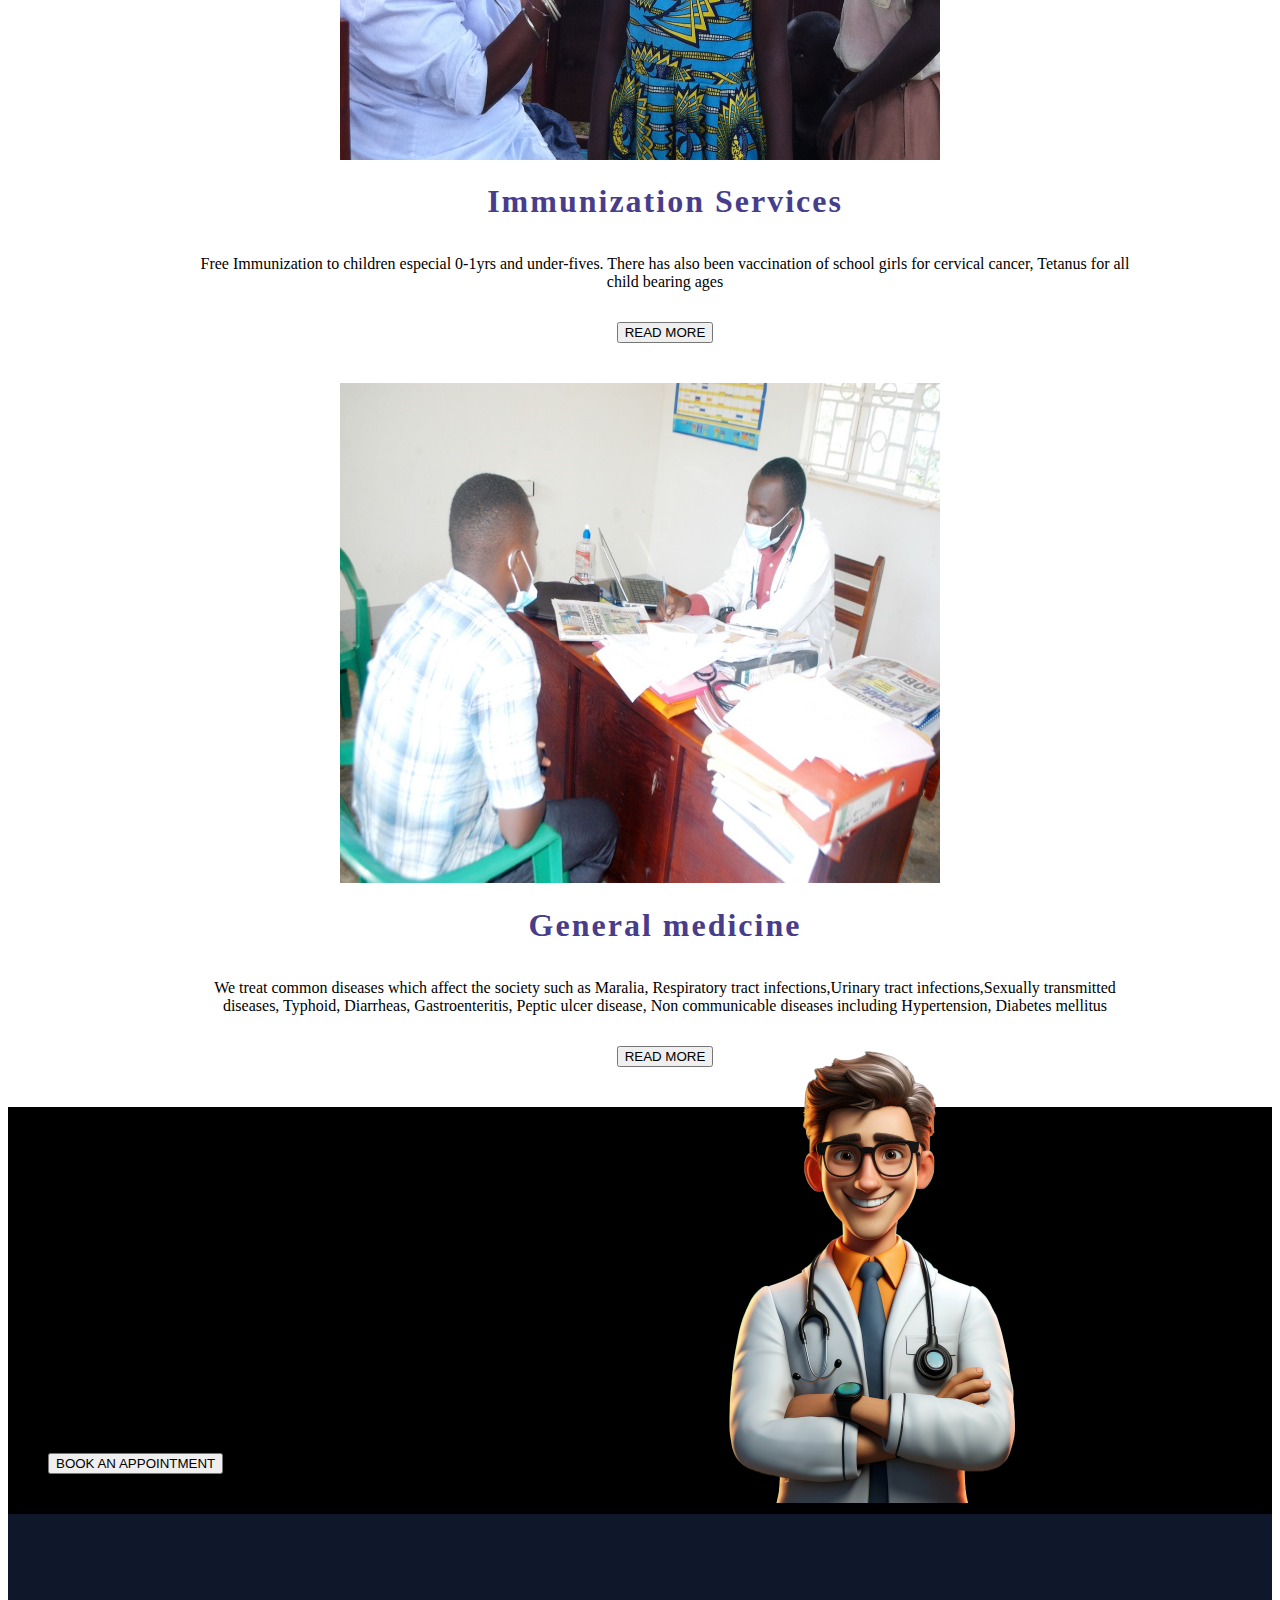
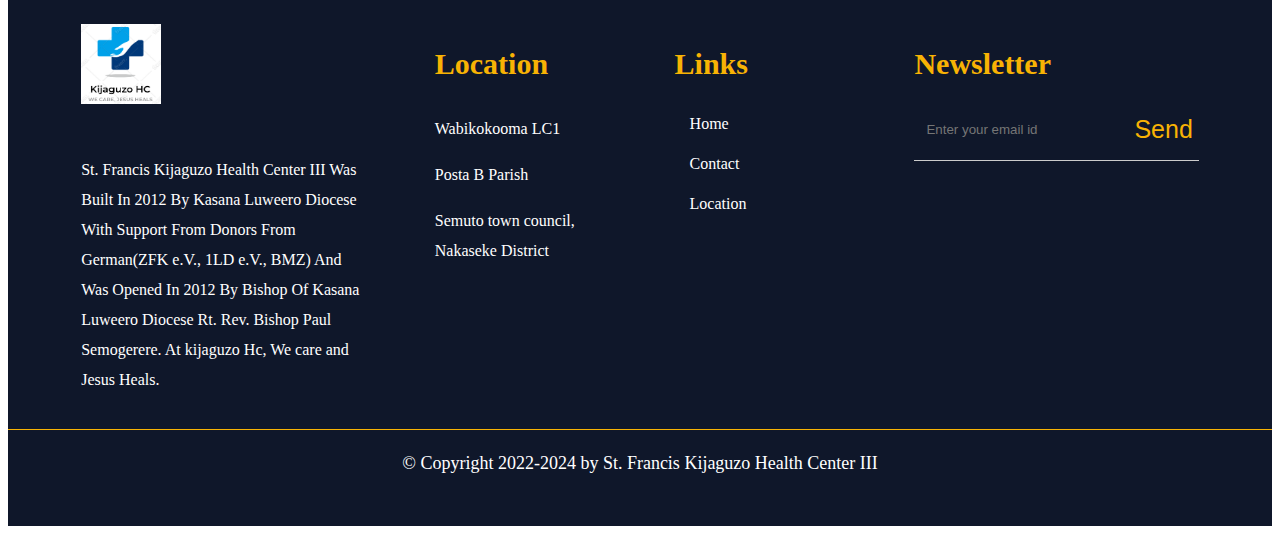
==== commit b3fcbdb6: "Add files via upload" ====
--- a/index.html
+++ b/index.html
@@ -167,7 +167,7 @@
                 </div>
                 <div class="card">
                     <div class="card-body">
-                        <h2 class="card-title">Number of beds</h2>
+                        <h2 class="card-title">Number of beds available</h2>
                         <p class="card-text" style="color:rgb(248, 179, 4);
                         font-size: 50px;">20+</p>
 
@@ -176,7 +176,7 @@
 
                 <div class="card">
                     <div class="card-body">
-                        <h2 class="card-title">Stuff</h2>
+                        <h2 class="card-title">Number of Stuff members</h2>
                         <p class="card-text" style="color:rgb(248, 179, 4);
                         font-size: 50px;">10+</p>
 
@@ -219,11 +219,9 @@
 
                 <div>
 
-                    <div class="img"
-                        style="background-color: goldenrod; background-clip:border-box; border-radius: 40%; margin-top: 40px;">
-
-                        <img class="img-fluid p-5" src="assets/img/doctor.png" alt=""
-                            style="height: 450px; width: auto;">
+                    <div class="img">
+
+                        <img class="img-fluid p-5" src="assets/img/doctor.png" alt="">
 
                     </div>
                     <div class="comment p-2 fs-5" style="background-color: darkslateblue; border-radius: 10px; width: 
@@ -238,20 +236,22 @@
 
     </section>
 
-    <section class="text-center text-sm-start about">
-
-        <div class="container" style="padding: 80px; margin-top:100px;">
-
-            <div class="d-sm-flex mb-5">
-
-                <img class="img-fluid" src="assets/img/maternity.JPG" style="height: 500px; width: 600px;" alt="">
-
-                <div class="m-5">
+    <section class="text-sm-start about">
+
+        <div class="our">
+
+            <h2 class="our_ser" style="font-size: 2rem;">OUR SERVICES</h2>
+
+            <div class="d-sm-flex">
+
+                <img class="service" src="assets/img/maternity.JPG">
+
+                <div class="our_services">
                     <h1><span class="text" style="font-size: 4rem; font-weight:bold; color: black;">OUR SERVICES</span>
                     </h1>
                     <h2><span class="text" style="font-size: 2rem; font-weight:bold; color: darkslateblue;">Maternity
                             Services</span></h2>
-                    <p class="lead my-4 fw-semibold">
+                    <p class="lead fw-semibold">
                         Kijaguzo HC's maternity ward has
                         5 beds and registers the biggest number of admissions in the Facility
                     </p>
@@ -260,14 +260,14 @@
 
             </div>
 
-            <div class="d-sm-flex mb-5">
-
-                <img class="img-fluid" src="assets/img/labo.JPG" style="height: 500px; width: 600px;" alt="">
-
-                <div class="m-5">
-                    <h1><span class="text" style="font-size: 2rem; font-weight:bold; color: darkslateblue;">Laboratory
-                            Services</span></h1>
-                    <p class="lead my-4 fw-semibold">
+            <div class="d-sm-flex">
+
+                <img class="service" src="assets/img/labo.JPG">
+
+                <div class="our_services">
+                    <h2><span class="text" style="font-size: 2rem; font-weight:bold; color: darkslateblue;">Laboratory
+                            Services</span></h2>
+                    <p class="lead fw-semibold">
                         Laboratory is the major diagnostic department
                     </p>
                     <button class="btn btn-warning btn-lg fw-semibold">READ MORE</button>
@@ -275,14 +275,14 @@
 
             </div>
 
-            <div class="d-sm-flex mb-5">
-
-                <img class="img-fluid" src="assets/img/immun2.JPG" style="height: 500px; width: 600px;" alt="">
-
-                <div class="m-5">
-                    <h1><span class="text" style="font-size: 2rem; font-weight:bold; color: darkslateblue;">Immunization
-                            Services</span></h1>
-                    <p class="lead my-4 fw-semibold">
+            <div class="d-sm-flex">
+
+                <img class="service" src="assets/img/immun2.JPG">
+
+                <div class="our_services">
+                    <h2><span class="text" style="font-size: 2rem; font-weight:bold; color: darkslateblue;">Immunization
+                            Services</span></h2>
+                    <p class="lead fw-semibold">
                         Free Immunization to children especial 0-1yrs and under-fives. There has
                         also been vaccination of
                         school girls for cervical cancer,
@@ -293,15 +293,14 @@
 
             </div>
 
-            <div class="d-sm-flex mb-5">
-
-                <img class="img-fluid" src="assets/img/General medicine.jpg" style="height: 500px; width: 600px;"
-                    alt="">
-
-                <div class="m-5">
-                    <h1><span class="text" style="font-size: 2rem; font-weight:bold; color: darkslateblue;">General
-                            medicine</span></h1>
-                    <p class="lead my-4 fw-semibold">
+            <div class="d-sm-flex">
+
+                <img class="service" src="assets/img/General medicine.jpg">
+
+                <div class="our_services">
+                    <h2><span class="text" style="font-size: 2rem; font-weight:bold; color: darkslateblue;">General
+                            medicine</span></h2>
+                    <p class="lead fw-semibold">
                         We treat common diseases which affect the society such as Maralia, Respiratory tract
                         infections,Urinary tract infections,Sexually transmitted diseases,
                         Typhoid,
@@ -321,9 +320,9 @@
 
     </section>
 
-    <section class="position" style="position: relative;">
+    <section class="position">
         <div class="container mb-2" style="background-color: black;">
-            <div class="d-sm-flex text-light p-5 pb-3 fw-bold" style="font-size: 3rem;">
+            <div class="d-sm-flex text-light fw-bold" style="font-size: 3rem;">
                 <p>
                     EMPOWERING HEALTH<br>
                     INSPIRING HOPE
@@ -332,7 +331,7 @@
                 <div class="image" style="position: absolute; bottom: 0px; right:150px;"><img
                         src="assets/img/doctor.png" width="500px" alt=""></div>
             </div>
-            <button class="btn btn-warning btn-lg fw-semibold m-5 mt-0">BOOK AN APPOINTMENT</button>
+            <button class="btn btn-warning btn-lg fw-semibold mt-0">BOOK AN APPOINTMENT</button>
         </div>
 
     </section>
@@ -341,7 +340,7 @@
         <div>
             <div class="row">
                 <div class="col">
-                    <img src="assets/img/logo 5.ico" class="loggo pb-3">
+                    <img src="assets/img/logo 5.ico" class="loggo">
                     <p>
                         St. Francis Kijaguzo Health Center III Was Built In 2012 By Kasana Luweero Diocese With Support
                         From
@@ -351,14 +350,14 @@
                     </p>
                 </div>
                 <div class="col">
-                    <h3>Location <div class="underline"><span></span></div>
+                    <h3>Location
                     </h3>
                     <p>Wabikokooma LC1</p>
                     <p>Posta B Parish</p>
                     <p>Semuto town council, Nakaseke District</p>
                 </div>
                 <div class="col">
-                    <h3>Links <div class="underline"><span></span></div>
+                    <h3>Links
                     </h3>
                     <ul>
                         <li><i class="fa-sharp fa-solid fa-house"></i><a href="index.html">Home</a></li>
@@ -367,7 +366,7 @@
                     </ul>
                 </div>
                 <div class="col">
-                    <h3>Newsletter <div class="underline"><span></span></div>
+                    <h3>Newsletter
                     </h3>
                     <form>
                         <i class="far fa-envelope"></i>
--- a/styles.css
+++ b/styles.css
@@ -28,7 +28,10 @@
 }
 
 .welcome .text-warning,
-.sec3 .text-warning, .text ,.value .text-warning, .text{
+.sec3 .text-warning,
+.text,
+.value .text-warning,
+.text {
     font-size: 4rem;
     font-weight: bold;
     letter-spacing: 2px
@@ -81,9 +84,7 @@
 
 .vision h2,
 .vision p {
-
     color: black;
-
 }
 
 .mission {
@@ -98,9 +99,7 @@
 
 .mission h2,
 .mission p {
-
     color: white;
-
 }
 
 .goal h2,
@@ -130,12 +129,53 @@
     margin-right: 20px;
 }
 
-.value{
-    padding:50px;
-}
-/* .value ul{
-    font-size: 15px;
-} */
+.value {
+    padding: 50px;
+}
+
+.our {
+    width: 80%;
+    margin: auto;
+    margin-top: 40px;
+}
+
+.our .d-sm-flex {
+    margin-bottom: 40px;
+}
+
+.our_ser {
+    display: none;
+}
+
+.our_services {
+    margin-left: 50px;
+}
+
+.our_services .lead {
+    padding-top: 15px;
+    padding-bottom: 15px;
+}
+
+.service {
+    height: 500px;
+    width: 600px;
+}
+
+.about {
+    text-align: center;
+}
+
+.position {
+    position: relative;
+}
+
+.fw-bold {
+    padding: 50px;
+}
+
+.position button {
+    margin: 40px;
+}
 
 footer {
     font-size: 30px;
@@ -172,17 +212,30 @@
     margin-bottom: 30px;
 }
 
+.img {
+    background-color: goldenrod;
+    background-clip: border-box;
+    border-radius: 40%;
+    margin-top: 40px;
+}
+
+.img .img-fluid {
+    height: 450px;
+    width: auto;
+}
+
 .col h3 {
     width: fit-content;
     color: rgb(248, 179, 4);
     font-size: 30px;
+    padding-bottom: 10px;
 }
 
 .col ul li {
     list-style: none;
     margin-bottom: 12px;
-    margin-left: -40px;
-
+    margin-left: -30px;
+    margin-top: 20px;
 }
 
 .col ul li a {
@@ -199,7 +252,6 @@
 
 .col ul li i {
     color: rgb(248, 179, 4);
-
 }
 
 footer form {
@@ -251,7 +303,6 @@
 }
 
 hr {
-
     border: solid rgb(248, 179, 4) 1px;
     border-bottom: 1px rgb(248, 179, 4);
 }
@@ -267,7 +318,6 @@
 }
 
 .underline {
-
     height: 5px;
     background: #767676;
     border-radius: 3px;
@@ -309,15 +359,31 @@
     }
 
     .welcome .text-warning,
-    .sec3 .text-warning{
+    .sec3 .text-warning {
         font-size: 2rem;
         text-align: center;
     }
-    .text, .value .text-warning {
+
+    .text {
+        color: darkslateblue;
+        font-size: 4rem;
+    }
+
+    .text,
+    .value .text-warning {
         font-size: 2rem;
         text-align: center;
     }
-    .value h1{
+
+    .text {
+        color: darkslateblue;
+    }
+
+    .text h1 {
+        font-size: 60px;
+    }
+
+    .value h1 {
         font-size: 2rem;
     }
 
@@ -368,12 +434,32 @@
         margin-top: 30px;
     }
 
+    .sec3 h1 {
+        padding-left: 10px;
+    }
+
+    .sec3 .img-fluid {
+        width: 300px;
+        height: 300px;
+        padding-bottom: 20px;
+    }
+    .img {
+        border-radius: 45%;
+        margin-top: 20px;
+    }
+
+    .img .img-fluid {
+        width: 400px;
+        height: 350px;
+    }
+
     .sec4 {
         position: relative;
         top: 20px;
         /* margin-right: 0px; */
         margin-left: 0;
     }
+
     .sec4 .card {
         width: 100%;
         font-weight: bold;
@@ -382,11 +468,85 @@
         margin-top: 20px;
     }
 
-    .value{
-        padding:10px;
+    .value {
+        padding: 10px;
         padding-top: 40px;
     }
-    .value ul{
+
+    .value ul {
+        font-size: 15px;
+    }
+
+    .our {
+        width: 100%;
+        margin: 0;
+    }
+
+    .our .d-sm-flex {
+        margin-bottom: 10px;
+    }
+
+    .our_services {
+        margin-left: 0;
+    }
+
+    .our_services .lead {
+        padding-top: 0;
+        padding-bottom: 0;
+    }
+
+    .our_services h1 {
+        display: none;
+    }
+
+    .our_services .text {
+        font-size: 12px;
+    }
+
+    .service {
+        width: 100%;
+        height: auto;
+    }
+
+    .about {
+        text-align: start;
+    }
+
+    .about h2,
+    .about p,
+    .about button {
+        margin: 10px;
+        font-size: 15px;
+    }
+
+    .our_ser {
+        display: block;
+        font-weight: bold;
+        color: darkslateblue;
+        text-align: center;
+    }
+
+    .position {
+        width: 95%;
+        margin: auto;
+    }
+
+    .position .image {
+        display: none;
+    }
+
+    .fw-bold {
+        padding: 0;
+    }
+
+    .fw-bold p {
+        font-size: 2rem;
+        padding-top: 15px;
+    }
+
+    .position button {
+        margin: 0;
+        margin-bottom: 25px;
         font-size: 15px;
     }
 
@@ -396,6 +556,10 @@
         margin: 0;
     }
 
+    .loggo {
+        margin-top: 20px;
+    }
+
     .col {
         flex-basis: 100%;
 
@@ -403,6 +567,7 @@
 
     .col h3 {
         margin-top: 0;
+        font-size: 25px;
     }
 
     .col p {
@@ -425,6 +590,6 @@
 
     .copyright {
         font-size: 13px;
-        padding-bottom: 0;
+        padding-bottom: 10px;
     }
 }